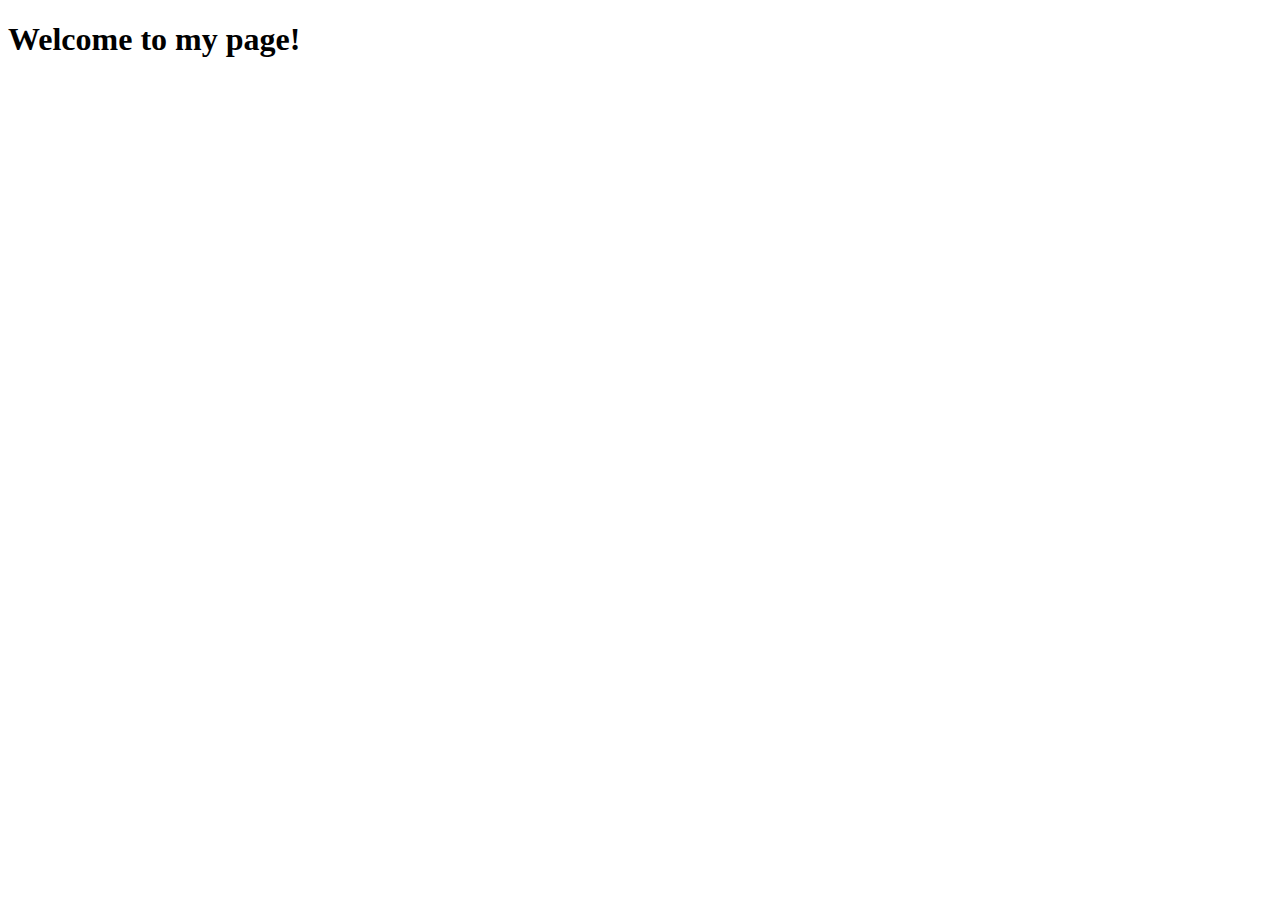
==== index.html @ 9d2520bd "[新增] 入口文件" ====
<!DOCTYPE html>
<html lang="en">
<head>
  <meta charset="UTF-8">
  <meta name="viewport" content="width=device-width, initial-scale=1.0">
  <meta http-equiv="X-UA-Compatible" content="ie=edge">
  <title>DaSheng</title>
</head>
<body>
  <h1>Welcome to my page!</h1>
</body>
</html>
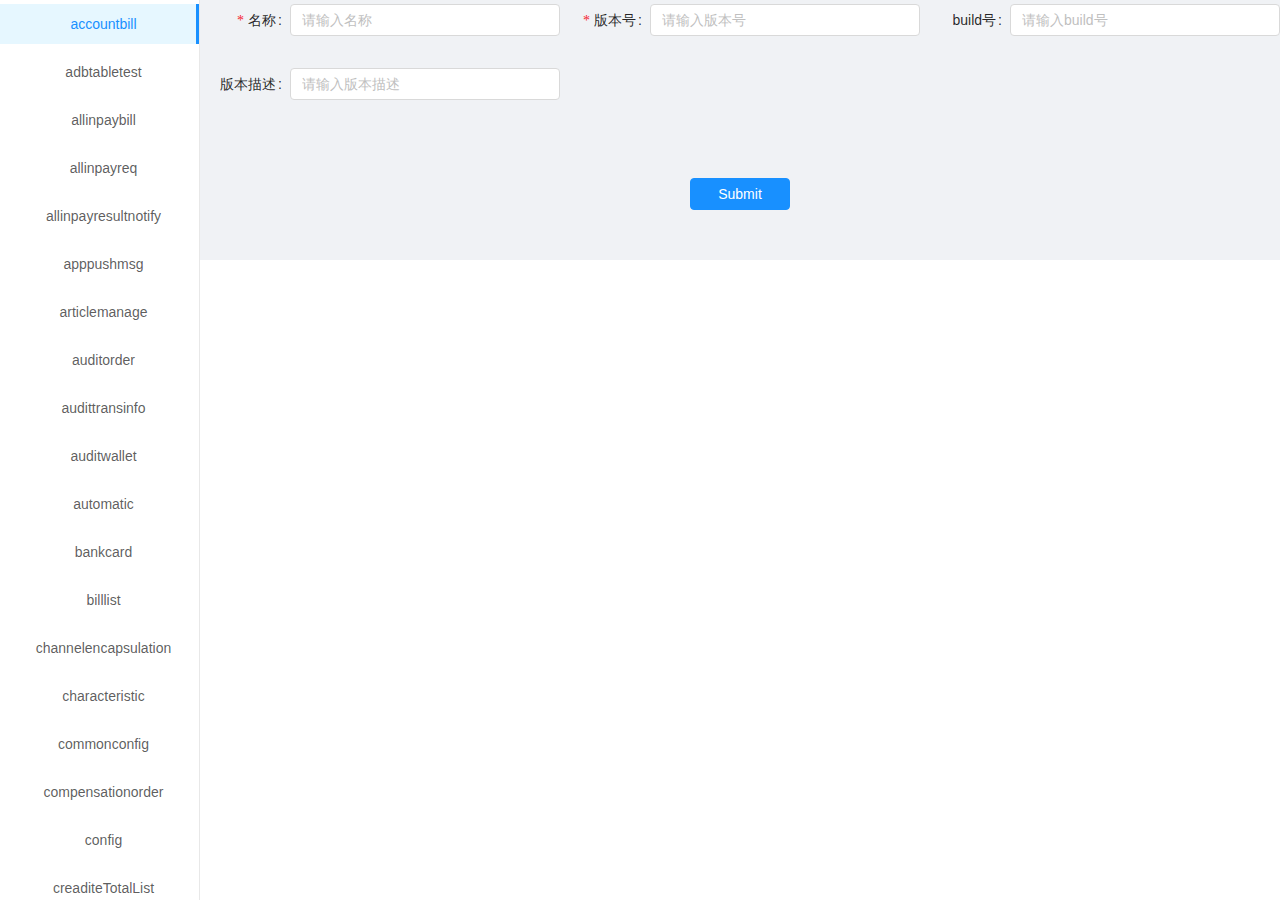
==== commit 8fa2ad5d: "[新增] 初版demo" ====
--- a/index.html
+++ b/index.html
@@ -2,11 +2,11 @@
 <html lang="en">
 <head>
   <meta charset="UTF-8">
-  <meta name="viewport" content="width=device-width, initial-scale=1.0">
-  <meta http-equiv="X-UA-Compatible" content="ie=edge">
-  <title>DaSheng</title>
-</head>
+  <meta name="viewport" content="width=device-width, initial-scale=1">
+  <title>ns_fieldconvert Demo</title>
+  <link rel="stylesheet" href="/index.css" />
+<link href="/index.css" rel="stylesheet"></head>
 <body>
-  <h1>Welcome to my page!</h1>
-</body>
-</html>+  <div id="root"></div>
+<script type="text/javascript" src="/index.js"></script></body>
+</html>
--- a/index.css
+++ b/index.css
@@ -0,0 +1,10284 @@
+
+html, body, #root {
+  height: 100%;
+}
+
+
+.normal___1LGbL {
+  font-family: Georgia, sans-serif;
+  /* margin-top: 3em; */
+  text-align: center;
+}
+
+.title___jOezs {
+  font-size: 2.5rem;
+  font-weight: normal;
+  letter-spacing: -1px;
+}
+
+.welcome___996Bm {
+  height: 328px;
+  background: url(/static/yay.44dd3333.jpg) no-repeat center 0;
+  background-size: 388px 328px;
+}
+
+.list___2nMZI {
+  font-size: 1.2em;
+  margin-top: 1.8em;
+  list-style: none;
+  line-height: 1.5em;
+}
+
+.list___2nMZI code {
+  background: #f7f7f7;
+}
+/* stylelint-disable at-rule-empty-line-before,at-rule-name-space-after,at-rule-no-unknown */
+/* stylelint-disable no-duplicate-selectors */
+/* stylelint-disable declaration-bang-space-before,no-duplicate-selectors */
+/* stylelint-disable declaration-bang-space-before,no-duplicate-selectors */
+/* stylelint-disable at-rule-no-unknown */
+@font-face {
+  font-family: "Helvetica Neue For Number";
+  src: local("Helvetica Neue");
+  unicode-range: U+30-39;
+}
+html,
+body {
+  width: 100%;
+  height: 100%;
+}
+input::-ms-clear,
+input::-ms-reveal {
+  display: none;
+}
+*,
+*::before,
+*::after {
+  -webkit-box-sizing: border-box;
+          box-sizing: border-box;
+}
+html {
+  font-family: sans-serif;
+  line-height: 1.15;
+  -webkit-text-size-adjust: 100%;
+  -ms-text-size-adjust: 100%;
+  -ms-overflow-style: scrollbar;
+  -webkit-tap-highlight-color: rgba(0, 0, 0, 0);
+}
+@at-root {
+  @-ms-viewport {
+    width: device-width;
+  }
+}
+article,
+aside,
+dialog,
+figcaption,
+figure,
+footer,
+header,
+hgroup,
+main,
+nav,
+section {
+  display: block;
+}
+body {
+  margin: 0;
+  font-family: "Helvetica Neue For Number", -apple-system, BlinkMacSystemFont, "Segoe UI", Roboto, "PingFang SC", "Hiragino Sans GB", "Microsoft YaHei", "Helvetica Neue", Helvetica, Arial, sans-serif;
+  font-size: 14px;
+  line-height: 1.5;
+  color: rgba(0, 0, 0, 0.65);
+  background-color: #fff;
+}
+[tabindex="-1"]:focus {
+  outline: none !important;
+}
+hr {
+  -webkit-box-sizing: content-box;
+          box-sizing: content-box;
+  height: 0;
+  overflow: visible;
+}
+h1,
+h2,
+h3,
+h4,
+h5,
+h6 {
+  margin-top: 0;
+  margin-bottom: .5em;
+  color: rgba(0, 0, 0, 0.85);
+  font-weight: 500;
+}
+p {
+  margin-top: 0;
+  margin-bottom: 1em;
+}
+abbr[title],
+abbr[data-original-title] {
+  text-decoration: underline;
+  -webkit-text-decoration: underline dotted;
+          text-decoration: underline dotted;
+  cursor: help;
+  border-bottom: 0;
+}
+address {
+  margin-bottom: 1em;
+  font-style: normal;
+  line-height: inherit;
+}
+input[type="text"],
+textarea {
+  -webkit-appearance: none;
+}
+ol,
+ul,
+dl {
+  margin-top: 0;
+  margin-bottom: 1em;
+}
+ol ol,
+ul ul,
+ol ul,
+ul ol {
+  margin-bottom: 0;
+}
+dt {
+  font-weight: 500;
+}
+dd {
+  margin-bottom: .5em;
+  margin-left: 0;
+}
+blockquote {
+  margin: 0 0 1em;
+}
+dfn {
+  font-style: italic;
+}
+b,
+strong {
+  font-weight: bolder;
+}
+small {
+  font-size: 80%;
+}
+sub,
+sup {
+  position: relative;
+  font-size: 75%;
+  line-height: 0;
+  vertical-align: baseline;
+}
+sub {
+  bottom: -0.25em;
+}
+sup {
+  top: -0.5em;
+}
+a {
+  color: #1890ff;
+  background-color: transparent;
+  text-decoration: none;
+  outline: none;
+  cursor: pointer;
+  -webkit-transition: color .3s;
+  -o-transition: color .3s;
+  transition: color .3s;
+  -webkit-text-decoration-skip: objects;
+}
+a:focus {
+  text-decoration: underline;
+  -webkit-text-decoration-skip: ink;
+          text-decoration-skip: ink;
+}
+a:hover {
+  color: #40a9ff;
+}
+a:active {
+  color: #096dd9;
+}
+a:active,
+a:hover {
+  outline: 0;
+  text-decoration: none;
+}
+a[disabled] {
+  color: rgba(0, 0, 0, 0.25);
+  cursor: not-allowed;
+  pointer-events: none;
+}
+pre,
+code,
+kbd,
+samp {
+  font-family: Consolas, Menlo, Courier, monospace;
+  font-size: 1em;
+}
+pre {
+  margin-top: 0;
+  margin-bottom: 1em;
+  overflow: auto;
+}
+figure {
+  margin: 0 0 1em;
+}
+img {
+  vertical-align: middle;
+  border-style: none;
+}
+svg:not(:root) {
+  overflow: hidden;
+}
+a,
+area,
+button,
+[role="button"],
+input:not([type=range]),
+label,
+select,
+summary,
+textarea {
+  -ms-touch-action: manipulation;
+      touch-action: manipulation;
+}
+table {
+  border-collapse: collapse;
+}
+caption {
+  padding-top: .75em;
+  padding-bottom: .3em;
+  color: rgba(0, 0, 0, 0.45);
+  text-align: left;
+  caption-side: bottom;
+}
+th {
+  text-align: inherit;
+}
+input,
+button,
+select,
+optgroup,
+textarea {
+  margin: 0;
+  font-family: inherit;
+  font-size: inherit;
+  line-height: inherit;
+  color: inherit;
+}
+button,
+input {
+  overflow: visible;
+}
+button,
+select {
+  text-transform: none;
+}
+button,
+html [type="button"],
+[type="reset"],
+[type="submit"] {
+  -webkit-appearance: button;
+}
+button::-moz-focus-inner,
+[type="button"]::-moz-focus-inner,
+[type="reset"]::-moz-focus-inner,
+[type="submit"]::-moz-focus-inner {
+  padding: 0;
+  border-style: none;
+}
+input[type="radio"],
+input[type="checkbox"] {
+  -webkit-box-sizing: border-box;
+          box-sizing: border-box;
+  padding: 0;
+}
+input[type="date"],
+input[type="time"],
+input[type="datetime-local"],
+input[type="month"] {
+  -webkit-appearance: listbox;
+}
+textarea {
+  overflow: auto;
+  resize: vertical;
+}
+fieldset {
+  min-width: 0;
+  padding: 0;
+  margin: 0;
+  border: 0;
+}
+legend {
+  display: block;
+  width: 100%;
+  max-width: 100%;
+  padding: 0;
+  margin-bottom: .5em;
+  font-size: 1.5em;
+  line-height: inherit;
+  color: inherit;
+  white-space: normal;
+}
+progress {
+  vertical-align: baseline;
+}
+[type="number"]::-webkit-inner-spin-button,
+[type="number"]::-webkit-outer-spin-button {
+  height: auto;
+}
+[type="search"] {
+  outline-offset: -2px;
+  -webkit-appearance: none;
+}
+[type="search"]::-webkit-search-cancel-button,
+[type="search"]::-webkit-search-decoration {
+  -webkit-appearance: none;
+}
+::-webkit-file-upload-button {
+  font: inherit;
+  -webkit-appearance: button;
+}
+output {
+  display: inline-block;
+}
+summary {
+  display: list-item;
+}
+template {
+  display: none;
+}
+[hidden] {
+  display: none !important;
+}
+mark {
+  padding: .2em;
+  background-color: #feffe6;
+}
+::-moz-selection {
+  background: #1890ff;
+  color: #fff;
+}
+::selection {
+  background: #1890ff;
+  color: #fff;
+}
+.clearfix {
+  zoom: 1;
+}
+.clearfix:before,
+.clearfix:after {
+  content: " ";
+  display: table;
+}
+.clearfix:after {
+  clear: both;
+  visibility: hidden;
+  font-size: 0;
+  height: 0;
+}
+@font-face {
+  font-family: 'anticon';
+  src: url('https://at.alicdn.com/t/font_148784_r2qo40wrmaolayvi.eot');
+  /* IE9*/
+  src: url('https://at.alicdn.com/t/font_148784_r2qo40wrmaolayvi.woff') format('woff'), /* chrome、firefox、opera、Safari, Android, iOS 4.2+*/ url('https://at.alicdn.com/t/font_148784_r2qo40wrmaolayvi.ttf') format('truetype'), /* iOS 4.1- */ url('https://at.alicdn.com/t/font_148784_r2qo40wrmaolayvi.svg#iconfont') format('svg');
+}
+.anticon {
+  display: inline-block;
+  font-style: normal;
+  vertical-align: baseline;
+  text-align: center;
+  text-transform: none;
+  line-height: 1;
+  text-rendering: optimizeLegibility;
+  -webkit-font-smoothing: antialiased;
+  -moz-osx-font-smoothing: grayscale;
+}
+.anticon:before {
+  display: block;
+  font-family: "anticon" !important;
+}
+.anticon-step-forward:before {
+  content: "\E600";
+}
+.anticon-step-backward:before {
+  content: "\E601";
+}
+.anticon-forward:before {
+  content: "\E602";
+}
+.anticon-backward:before {
+  content: "\E603";
+}
+.anticon-caret-right:before {
+  content: "\E604";
+}
+.anticon-caret-left:before {
+  content: "\E605";
+}
+.anticon-caret-down:before {
+  content: "\E606";
+}
+.anticon-caret-up:before {
+  content: "\E607";
+}
+.anticon-right-circle:before {
+  content: "\E608";
+}
+.anticon-circle-right:before {
+  content: "\E608";
+}
+.anticon-caret-circle-right:before {
+  content: "\E608";
+}
+.anticon-left-circle:before {
+  content: "\E609";
+}
+.anticon-circle-left:before {
+  content: "\E609";
+}
+.anticon-caret-circle-left:before {
+  content: "\E609";
+}
+.anticon-up-circle:before {
+  content: "\E60A";
+}
+.anticon-circle-up:before {
+  content: "\E60A";
+}
+.anticon-caret-circle-up:before {
+  content: "\E60A";
+}
+.anticon-down-circle:before {
+  content: "\E60B";
+}
+.anticon-circle-down:before {
+  content: "\E60B";
+}
+.anticon-caret-circle-down:before {
+  content: "\E60B";
+}
+.anticon-right-circle-o:before {
+  content: "\E60C";
+}
+.anticon-circle-o-right:before {
+  content: "\E60C";
+}
+.anticon-caret-circle-o-right:before {
+  content: "\E60C";
+}
+.anticon-left-circle-o:before {
+  content: "\E60D";
+}
+.anticon-circle-o-left:before {
+  content: "\E60D";
+}
+.anticon-caret-circle-o-left:before {
+  content: "\E60D";
+}
+.anticon-up-circle-o:before {
+  content: "\E60E";
+}
+.anticon-circle-o-up:before {
+  content: "\E60E";
+}
+.anticon-caret-circle-o-up:before {
+  content: "\E60E";
+}
+.anticon-down-circle-o:before {
+  content: "\E60F";
+}
+.anticon-circle-o-down:before {
+  content: "\E60F";
+}
+.anticon-caret-circle-o-down:before {
+  content: "\E60F";
+}
+.anticon-verticle-left:before {
+  content: "\E610";
+}
+.anticon-verticle-right:before {
+  content: "\E611";
+}
+.anticon-rollback:before {
+  content: "\E612";
+}
+.anticon-retweet:before {
+  content: "\E613";
+}
+.anticon-shrink:before {
+  content: "\E614";
+}
+.anticon-arrows-alt:before {
+  content: "\E615";
+}
+.anticon-arrow-salt:before {
+  content: "\E615";
+}
+.anticon-reload:before {
+  content: "\E616";
+}
+.anticon-double-right:before {
+  content: "\E617";
+}
+.anticon-double-left:before {
+  content: "\E618";
+}
+.anticon-arrow-down:before {
+  content: "\E619";
+}
+.anticon-arrow-up:before {
+  content: "\E61A";
+}
+.anticon-arrow-right:before {
+  content: "\E61B";
+}
+.anticon-arrow-left:before {
+  content: "\E61C";
+}
+.anticon-down:before {
+  content: "\E61D";
+}
+.anticon-up:before {
+  content: "\E61E";
+}
+.anticon-right:before {
+  content: "\E61F";
+}
+.anticon-left:before {
+  content: "\E620";
+}
+.anticon-minus-square-o:before {
+  content: "\E621";
+}
+.anticon-minus-circle:before {
+  content: "\E622";
+}
+.anticon-minus-circle-o:before {
+  content: "\E623";
+}
+.anticon-minus:before {
+  content: "\E624";
+}
+.anticon-plus-circle-o:before {
+  content: "\E625";
+}
+.anticon-plus-circle:before {
+  content: "\E626";
+}
+.anticon-plus:before {
+  content: "\E627";
+}
+.anticon-info-circle:before {
+  content: "\E628";
+}
+.anticon-info-circle-o:before {
+  content: "\E629";
+}
+.anticon-info:before {
+  content: "\E62A";
+}
+.anticon-exclamation:before {
+  content: "\E62B";
+}
+.anticon-exclamation-circle:before {
+  content: "\E62C";
+}
+.anticon-exclamation-circle-o:before {
+  content: "\E62D";
+}
+.anticon-close-circle:before {
+  content: "\E62E";
+}
+.anticon-cross-circle:before {
+  content: "\E62E";
+}
+.anticon-close-circle-o:before {
+  content: "\E62F";
+}
+.anticon-cross-circle-o:before {
+  content: "\E62F";
+}
+.anticon-check-circle:before {
+  content: "\E630";
+}
+.anticon-check-circle-o:before {
+  content: "\E631";
+}
+.anticon-check:before {
+  content: "\E632";
+}
+.anticon-close:before {
+  content: "\E633";
+}
+.anticon-cross:before {
+  content: "\E633";
+}
+.anticon-customer-service:before {
+  content: "\E634";
+}
+.anticon-customerservice:before {
+  content: "\E634";
+}
+.anticon-credit-card:before {
+  content: "\E635";
+}
+.anticon-code-o:before {
+  content: "\E636";
+}
+.anticon-book:before {
+  content: "\E637";
+}
+.anticon-bars:before {
+  content: "\E639";
+}
+.anticon-question:before {
+  content: "\E63A";
+}
+.anticon-question-circle:before {
+  content: "\E63B";
+}
+.anticon-question-circle-o:before {
+  content: "\E63C";
+}
+.anticon-pause:before {
+  content: "\E63D";
+}
+.anticon-pause-circle:before {
+  content: "\E63E";
+}
+.anticon-pause-circle-o:before {
+  content: "\E63F";
+}
+.anticon-clock-circle:before {
+  content: "\E640";
+}
+.anticon-clock-circle-o:before {
+  content: "\E641";
+}
+.anticon-swap:before {
+  content: "\E642";
+}
+.anticon-swap-left:before {
+  content: "\E643";
+}
+.anticon-swap-right:before {
+  content: "\E644";
+}
+.anticon-plus-square-o:before {
+  content: "\E645";
+}
+.anticon-frown:before {
+  content: "\E646";
+}
+.anticon-frown-circle:before {
+  content: "\E646";
+}
+.anticon-ellipsis:before {
+  content: "\E647";
+}
+.anticon-copy:before {
+  content: "\E648";
+}
+.anticon-menu-fold:before {
+  content: "\E9AC";
+}
+.anticon-mail:before {
+  content: "\E659";
+}
+.anticon-logout:before {
+  content: "\E65A";
+}
+.anticon-link:before {
+  content: "\E65B";
+}
+.anticon-area-chart:before {
+  content: "\E65C";
+}
+.anticon-line-chart:before {
+  content: "\E65D";
+}
+.anticon-home:before {
+  content: "\E65E";
+}
+.anticon-laptop:before {
+  content: "\E65F";
+}
+.anticon-star:before {
+  content: "\E660";
+}
+.anticon-star-o:before {
+  content: "\E661";
+}
+.anticon-folder:before {
+  content: "\E662";
+}
+.anticon-filter:before {
+  content: "\E663";
+}
+.anticon-file:before {
+  content: "\E664";
+}
+.anticon-exception:before {
+  content: "\E665";
+}
+.anticon-meh:before {
+  content: "\E666";
+}
+.anticon-meh-circle:before {
+  content: "\E666";
+}
+.anticon-meh-o:before {
+  content: "\E667";
+}
+.anticon-shopping-cart:before {
+  content: "\E668";
+}
+.anticon-save:before {
+  content: "\E669";
+}
+.anticon-user:before {
+  content: "\E66A";
+}
+.anticon-video-camera:before {
+  content: "\E66B";
+}
+.anticon-to-top:before {
+  content: "\E66C";
+}
+.anticon-team:before {
+  content: "\E66D";
+}
+.anticon-tablet:before {
+  content: "\E66E";
+}
+.anticon-solution:before {
+  content: "\E66F";
+}
+.anticon-search:before {
+  content: "\E670";
+}
+.anticon-share-alt:before {
+  content: "\E671";
+}
+.anticon-setting:before {
+  content: "\E672";
+}
+.anticon-poweroff:before {
+  content: "\E6D5";
+}
+.anticon-picture:before {
+  content: "\E674";
+}
+.anticon-phone:before {
+  content: "\E675";
+}
+.anticon-paper-clip:before {
+  content: "\E676";
+}
+.anticon-notification:before {
+  content: "\E677";
+}
+.anticon-mobile:before {
+  content: "\E678";
+}
+.anticon-menu-unfold:before {
+  content: "\E9AD";
+}
+.anticon-inbox:before {
+  content: "\E67A";
+}
+.anticon-lock:before {
+  content: "\E67B";
+}
+.anticon-qrcode:before {
+  content: "\E67C";
+}
+.anticon-play-circle:before {
+  content: "\E6D0";
+}
+.anticon-play-circle-o:before {
+  content: "\E6D1";
+}
+.anticon-tag:before {
+  content: "\E6D2";
+}
+.anticon-tag-o:before {
+  content: "\E6D3";
+}
+.anticon-tags:before {
+  content: "\E67D";
+}
+.anticon-tags-o:before {
+  content: "\E67E";
+}
+.anticon-cloud-o:before {
+  content: "\E67F";
+}
+.anticon-cloud:before {
+  content: "\E680";
+}
+.anticon-cloud-upload:before {
+  content: "\E681";
+}
+.anticon-cloud-download:before {
+  content: "\E682";
+}
+.anticon-cloud-download-o:before {
+  content: "\E683";
+}
+.anticon-cloud-upload-o:before {
+  content: "\E684";
+}
+.anticon-environment:before {
+  content: "\E685";
+}
+.anticon-environment-o:before {
+  content: "\E686";
+}
+.anticon-eye:before {
+  content: "\E687";
+}
+.anticon-eye-o:before {
+  content: "\E688";
+}
+.anticon-camera:before {
+  content: "\E689";
+}
+.anticon-camera-o:before {
+  content: "\E68A";
+}
+.anticon-windows:before {
+  content: "\E68B";
+}
+.anticon-apple:before {
+  content: "\E68C";
+}
+.anticon-apple-o:before {
+  content: "\E6D4";
+}
+.anticon-android:before {
+  content: "\E938";
+}
+.anticon-android-o:before {
+  content: "\E68D";
+}
+.anticon-aliwangwang:before {
+  content: "\E68E";
+}
+.anticon-aliwangwang-o:before {
+  content: "\E68F";
+}
+.anticon-export:before {
+  content: "\E691";
+}
+.anticon-edit:before {
+  content: "\E692";
+}
+.anticon-circle-down-o:before {
+  content: "\E693";
+}
+.anticon-circle-down-:before {
+  content: "\E694";
+}
+.anticon-appstore-o:before {
+  content: "\E695";
+}
+.anticon-appstore:before {
+  content: "\E696";
+}
+.anticon-scan:before {
+  content: "\E697";
+}
+.anticon-file-text:before {
+  content: "\E698";
+}
+.anticon-folder-open:before {
+  content: "\E699";
+}
+.anticon-hdd:before {
+  content: "\E69A";
+}
+.anticon-ie:before {
+  content: "\E69B";
+}
+.anticon-file-jpg:before {
+  content: "\E69C";
+}
+.anticon-like:before {
+  content: "\E64C";
+}
+.anticon-like-o:before {
+  content: "\E69D";
+}
+.anticon-dislike:before {
+  content: "\E64B";
+}
+.anticon-dislike-o:before {
+  content: "\E69E";
+}
+.anticon-delete:before {
+  content: "\E69F";
+}
+.anticon-enter:before {
+  content: "\E6A0";
+}
+.anticon-pushpin-o:before {
+  content: "\E6A1";
+}
+.anticon-pushpin:before {
+  content: "\E6A2";
+}
+.anticon-heart:before {
+  content: "\E6A3";
+}
+.anticon-heart-o:before {
+  content: "\E6A4";
+}
+.anticon-pay-circle:before {
+  content: "\E6A5";
+}
+.anticon-pay-circle-o:before {
+  content: "\E6A6";
+}
+.anticon-smile:before {
+  content: "\E6A7";
+}
+.anticon-smile-circle:before {
+  content: "\E6A7";
+}
+.anticon-smile-o:before {
+  content: "\E6A8";
+}
+.anticon-frown-o:before {
+  content: "\E6A9";
+}
+.anticon-calculator:before {
+  content: "\E6AA";
+}
+.anticon-message:before {
+  content: "\E6AB";
+}
+.anticon-chrome:before {
+  content: "\E6AC";
+}
+.anticon-github:before {
+  content: "\E6AD";
+}
+.anticon-file-unknown:before {
+  content: "\E6AF";
+}
+.anticon-file-excel:before {
+  content: "\E6B0";
+}
+.anticon-file-ppt:before {
+  content: "\E6B1";
+}
+.anticon-file-word:before {
+  content: "\E6B2";
+}
+.anticon-file-pdf:before {
+  content: "\E6B3";
+}
+.anticon-desktop:before {
+  content: "\E6B4";
+}
+.anticon-upload:before {
+  content: "\E6B6";
+}
+.anticon-download:before {
+  content: "\E6B7";
+}
+.anticon-pie-chart:before {
+  content: "\E6B8";
+}
+.anticon-unlock:before {
+  content: "\E6BA";
+}
+.anticon-calendar:before {
+  content: "\E6BB";
+}
+.anticon-windows-o:before {
+  content: "\E6BC";
+}
+.anticon-dot-chart:before {
+  content: "\E6BD";
+}
+.anticon-bar-chart:before {
+  content: "\E6BE";
+}
+.anticon-code:before {
+  content: "\E6BF";
+}
+.anticon-api:before {
+  content: "\E951";
+}
+.anticon-plus-square:before {
+  content: "\E6C0";
+}
+.anticon-minus-square:before {
+  content: "\E6C1";
+}
+.anticon-close-square:before {
+  content: "\E6C2";
+}
+.anticon-close-square-o:before {
+  content: "\E6C3";
+}
+.anticon-check-square:before {
+  content: "\E6C4";
+}
+.anticon-check-square-o:before {
+  content: "\E6C5";
+}
+.anticon-fast-backward:before {
+  content: "\E6C6";
+}
+.anticon-fast-forward:before {
+  content: "\E6C7";
+}
+.anticon-up-square:before {
+  content: "\E6C8";
+}
+.anticon-down-square:before {
+  content: "\E6C9";
+}
+.anticon-left-square:before {
+  content: "\E6CA";
+}
+.anticon-right-square:before {
+  content: "\E6CB";
+}
+.anticon-right-square-o:before {
+  content: "\E6CC";
+}
+.anticon-left-square-o:before {
+  content: "\E6CD";
+}
+.anticon-down-square-o:before {
+  content: "\E6CE";
+}
+.anticon-up-square-o:before {
+  content: "\E6CF";
+}
+.anticon-loading:before {
+  content: "\E64D";
+}
+.anticon-loading-3-quarters:before {
+  content: "\E6AE";
+}
+.anticon-bulb:before {
+  content: "\E649";
+}
+.anticon-select:before {
+  content: "\E64A";
+}
+.anticon-addfile:before,
+.anticon-file-add:before {
+  content: "\E910";
+}
+.anticon-addfolder:before,
+.anticon-folder-add:before {
+  content: "\E914";
+}
+.anticon-switcher:before {
+  content: "\E913";
+}
+.anticon-rocket:before {
+  content: "\E90F";
+}
+.anticon-dingding:before {
+  content: "\E923";
+}
+.anticon-dingding-o:before {
+  content: "\E925";
+}
+.anticon-bell:before {
+  content: "\E64E";
+}
+.anticon-disconnect:before {
+  content: "\E64F";
+}
+.anticon-database:before {
+  content: "\E650";
+}
+.anticon-compass:before {
+  content: "\E6DB";
+}
+.anticon-barcode:before {
+  content: "\E652";
+}
+.anticon-hourglass:before {
+  content: "\E653";
+}
+.anticon-key:before {
+  content: "\E654";
+}
+.anticon-flag:before {
+  content: "\E655";
+}
+.anticon-layout:before {
+  content: "\E656";
+}
+.anticon-login:before {
+  content: "\E657";
+}
+.anticon-printer:before {
+  content: "\E673";
+}
+.anticon-sound:before {
+  content: "\E6E9";
+}
+.anticon-usb:before {
+  content: "\E6D7";
+}
+.anticon-skin:before {
+  content: "\E6D8";
+}
+.anticon-tool:before {
+  content: "\E6D9";
+}
+.anticon-sync:before {
+  content: "\E6DA";
+}
+.anticon-wifi:before {
+  content: "\E6D6";
+}
+.anticon-car:before {
+  content: "\E6DC";
+}
+.anticon-copyright:before {
+  content: "\E6DE";
+}
+.anticon-schedule:before {
+  content: "\E6DF";
+}
+.anticon-user-add:before {
+  content: "\E6ED";
+}
+.anticon-user-delete:before {
+  content: "\E6E0";
+}
+.anticon-usergroup-add:before {
+  content: "\E6DD";
+}
+.anticon-usergroup-delete:before {
+  content: "\E6E1";
+}
+.anticon-man:before {
+  content: "\E6E2";
+}
+.anticon-woman:before {
+  content: "\E6EC";
+}
+.anticon-shop:before {
+  content: "\E6E3";
+}
+.anticon-gift:before {
+  content: "\E6E4";
+}
+.anticon-idcard:before {
+  content: "\E6E5";
+}
+.anticon-medicine-box:before {
+  content: "\E6E6";
+}
+.anticon-red-envelope:before {
+  content: "\E6E7";
+}
+.anticon-coffee:before {
+  content: "\E6E8";
+}
+.anticon-trademark:before {
+  content: "\E651";
+}
+.anticon-safety:before {
+  content: "\E6EA";
+}
+.anticon-wallet:before {
+  content: "\E6EB";
+}
+.anticon-bank:before {
+  content: "\E6EE";
+}
+.anticon-trophy:before {
+  content: "\E6EF";
+}
+.anticon-contacts:before {
+  content: "\E6F0";
+}
+.anticon-global:before {
+  content: "\E6F1";
+}
+.anticon-shake:before {
+  content: "\E94F";
+}
+.anticon-fork:before {
+  content: "\E6F2";
+}
+.anticon-dashboard:before {
+  content: "\E99A";
+}
+.anticon-profile:before {
+  content: "\E999";
+}
+.anticon-table:before {
+  content: "\E998";
+}
+.anticon-warning:before {
+  content: "\E997";
+}
+.anticon-form:before {
+  content: "\E996";
+}
+.anticon-spin:before {
+  display: inline-block;
+  -webkit-animation: loadingCircle 1s infinite linear;
+          animation: loadingCircle 1s infinite linear;
+}
+.anticon-weibo-square:before {
+  content: "\E6F5";
+}
+.anticon-weibo-circle:before {
+  content: "\E6F4";
+}
+.anticon-taobao-circle:before {
+  content: "\E6F3";
+}
+.anticon-html5:before {
+  content: "\E9C7";
+}
+.anticon-weibo:before {
+  content: "\E9C6";
+}
+.anticon-twitter:before {
+  content: "\E9C5";
+}
+.anticon-wechat:before {
+  content: "\E9C4";
+}
+.anticon-youtube:before {
+  content: "\E9C3";
+}
+.anticon-alipay-circle:before {
+  content: "\E9C2";
+}
+.anticon-taobao:before {
+  content: "\E9C1";
+}
+.anticon-skype:before {
+  content: "\E9C0";
+}
+.anticon-qq:before {
+  content: "\E9BF";
+}
+.anticon-medium-workmark:before {
+  content: "\E9BE";
+}
+.anticon-gitlab:before {
+  content: "\E9BD";
+}
+.anticon-medium:before {
+  content: "\E9BC";
+}
+.anticon-linkedin:before {
+  content: "\E9BB";
+}
+.anticon-google-plus:before {
+  content: "\E9BA";
+}
+.anticon-dropbox:before {
+  content: "\E9B9";
+}
+.anticon-facebook:before {
+  content: "\E9B8";
+}
+.anticon-codepen:before {
+  content: "\E9B7";
+}
+.anticon-amazon:before {
+  content: "\E9B6";
+}
+.anticon-google:before {
+  content: "\E9B5";
+}
+.anticon-codepen-circle:before {
+  content: "\E9B4";
+}
+.anticon-alipay:before {
+  content: "\E9B3";
+}
+.anticon-ant-design:before {
+  content: "\E9B2";
+}
+.fade-enter,
+.fade-appear {
+  -webkit-animation-duration: 0.2s;
+          animation-duration: 0.2s;
+  -webkit-animation-fill-mode: both;
+          animation-fill-mode: both;
+  -webkit-animation-play-state: paused;
+          animation-play-state: paused;
+}
+.fade-leave {
+  -webkit-animation-duration: 0.2s;
+          animation-duration: 0.2s;
+  -webkit-animation-fill-mode: both;
+          animation-fill-mode: both;
+  -webkit-animation-play-state: paused;
+          animation-play-state: paused;
+}
+.fade-enter.fade-enter-active,
+.fade-appear.fade-appear-active {
+  -webkit-animation-name: antFadeIn;
+          animation-name: antFadeIn;
+  -webkit-animation-play-state: running;
+          animation-play-state: running;
+}
+.fade-leave.fade-leave-active {
+  -webkit-animation-name: antFadeOut;
+          animation-name: antFadeOut;
+  -webkit-animation-play-state: running;
+          animation-play-state: running;
+  pointer-events: none;
+}
+.fade-enter,
+.fade-appear {
+  opacity: 0;
+  -webkit-animation-timing-function: linear;
+          animation-timing-function: linear;
+}
+.fade-leave {
+  -webkit-animation-timing-function: linear;
+          animation-timing-function: linear;
+}
+@-webkit-keyframes antFadeIn {
+  0% {
+    opacity: 0;
+  }
+  100% {
+    opacity: 1;
+  }
+}
+@keyframes antFadeIn {
+  0% {
+    opacity: 0;
+  }
+  100% {
+    opacity: 1;
+  }
+}
+@-webkit-keyframes antFadeOut {
+  0% {
+    opacity: 1;
+  }
+  100% {
+    opacity: 0;
+  }
+}
+@keyframes antFadeOut {
+  0% {
+    opacity: 1;
+  }
+  100% {
+    opacity: 0;
+  }
+}
+.move-up-enter,
+.move-up-appear {
+  -webkit-animation-duration: 0.2s;
+          animation-duration: 0.2s;
+  -webkit-animation-fill-mode: both;
+          animation-fill-mode: both;
+  -webkit-animation-play-state: paused;
+          animation-play-state: paused;
+}
+.move-up-leave {
+  -webkit-animation-duration: 0.2s;
+          animation-duration: 0.2s;
+  -webkit-animation-fill-mode: both;
+          animation-fill-mode: both;
+  -webkit-animation-play-state: paused;
+          animation-play-state: paused;
+}
+.move-up-enter.move-up-enter-active,
+.move-up-appear.move-up-appear-active {
+  -webkit-animation-name: antMoveUpIn;
+          animation-name: antMoveUpIn;
+  -webkit-animation-play-state: running;
+          animation-play-state: running;
+}
+.move-up-leave.move-up-leave-active {
+  -webkit-animation-name: antMoveUpOut;
+          animation-name: antMoveUpOut;
+  -webkit-animation-play-state: running;
+          animation-play-state: running;
+  pointer-events: none;
+}
+.move-up-enter,
+.move-up-appear {
+  opacity: 0;
+  -webkit-animation-timing-function: cubic-bezier(0.08, 0.82, 0.17, 1);
+          animation-timing-function: cubic-bezier(0.08, 0.82, 0.17, 1);
+}
+.move-up-leave {
+  -webkit-animation-timing-function: cubic-bezier(0.6, 0.04, 0.98, 0.34);
+          animation-timing-function: cubic-bezier(0.6, 0.04, 0.98, 0.34);
+}
+.move-down-enter,
+.move-down-appear {
+  -webkit-animation-duration: 0.2s;
+          animation-duration: 0.2s;
+  -webkit-animation-fill-mode: both;
+          animation-fill-mode: both;
+  -webkit-animation-play-state: paused;
+          animation-play-state: paused;
+}
+.move-down-leave {
+  -webkit-animation-duration: 0.2s;
+          animation-duration: 0.2s;
+  -webkit-animation-fill-mode: both;
+          animation-fill-mode: both;
+  -webkit-animation-play-state: paused;
+          animation-play-state: paused;
+}
+.move-down-enter.move-down-enter-active,
+.move-down-appear.move-down-appear-active {
+  -webkit-animation-name: antMoveDownIn;
+          animation-name: antMoveDownIn;
+  -webkit-animation-play-state: running;
+          animation-play-state: running;
+}
+.move-down-leave.move-down-leave-active {
+  -webkit-animation-name: antMoveDownOut;
+          animation-name: antMoveDownOut;
+  -webkit-animation-play-state: running;
+          animation-play-state: running;
+  pointer-events: none;
+}
+.move-down-enter,
+.move-down-appear {
+  opacity: 0;
+  -webkit-animation-timing-function: cubic-bezier(0.08, 0.82, 0.17, 1);
+          animation-timing-function: cubic-bezier(0.08, 0.82, 0.17, 1);
+}
+.move-down-leave {
+  -webkit-animation-timing-function: cubic-bezier(0.6, 0.04, 0.98, 0.34);
+          animation-timing-function: cubic-bezier(0.6, 0.04, 0.98, 0.34);
+}
+.move-left-enter,
+.move-left-appear {
+  -webkit-animation-duration: 0.2s;
+          animation-duration: 0.2s;
+  -webkit-animation-fill-mode: both;
+          animation-fill-mode: both;
+  -webkit-animation-play-state: paused;
+          animation-play-state: paused;
+}
+.move-left-leave {
+  -webkit-animation-duration: 0.2s;
+          animation-duration: 0.2s;
+  -webkit-animation-fill-mode: both;
+          animation-fill-mode: both;
+  -webkit-animation-play-state: paused;
+          animation-play-state: paused;
+}
+.move-left-enter.move-left-enter-active,
+.move-left-appear.move-left-appear-active {
+  -webkit-animation-name: antMoveLeftIn;
+          animation-name: antMoveLeftIn;
+  -webkit-animation-play-state: running;
+          animation-play-state: running;
+}
+.move-left-leave.move-left-leave-active {
+  -webkit-animation-name: antMoveLeftOut;
+          animation-name: antMoveLeftOut;
+  -webkit-animation-play-state: running;
+          animation-play-state: running;
+  pointer-events: none;
+}
+.move-left-enter,
+.move-left-appear {
+  opacity: 0;
+  -webkit-animation-timing-function: cubic-bezier(0.08, 0.82, 0.17, 1);
+          animation-timing-function: cubic-bezier(0.08, 0.82, 0.17, 1);
+}
+.move-left-leave {
+  -webkit-animation-timing-function: cubic-bezier(0.6, 0.04, 0.98, 0.34);
+          animation-timing-function: cubic-bezier(0.6, 0.04, 0.98, 0.34);
+}
+.move-right-enter,
+.move-right-appear {
+  -webkit-animation-duration: 0.2s;
+          animation-duration: 0.2s;
+  -webkit-animation-fill-mode: both;
+          animation-fill-mode: both;
+  -webkit-animation-play-state: paused;
+          animation-play-state: paused;
+}
+.move-right-leave {
+  -webkit-animation-duration: 0.2s;
+          animation-duration: 0.2s;
+  -webkit-animation-fill-mode: both;
+          animation-fill-mode: both;
+  -webkit-animation-play-state: paused;
+          animation-play-state: paused;
+}
+.move-right-enter.move-right-enter-active,
+.move-right-appear.move-right-appear-active {
+  -webkit-animation-name: antMoveRightIn;
+          animation-name: antMoveRightIn;
+  -webkit-animation-play-state: running;
+          animation-play-state: running;
+}
+.move-right-leave.move-right-leave-active {
+  -webkit-animation-name: antMoveRightOut;
+          animation-name: antMoveRightOut;
+  -webkit-animation-play-state: running;
+          animation-play-state: running;
+  pointer-events: none;
+}
+.move-right-enter,
+.move-right-appear {
+  opacity: 0;
+  -webkit-animation-timing-function: cubic-bezier(0.08, 0.82, 0.17, 1);
+          animation-timing-function: cubic-bezier(0.08, 0.82, 0.17, 1);
+}
+.move-right-leave {
+  -webkit-animation-timing-function: cubic-bezier(0.6, 0.04, 0.98, 0.34);
+          animation-timing-function: cubic-bezier(0.6, 0.04, 0.98, 0.34);
+}
+@-webkit-keyframes antMoveDownIn {
+  0% {
+    -webkit-transform-origin: 0 0;
+            transform-origin: 0 0;
+    -webkit-transform: translateY(100%);
+            transform: translateY(100%);
+    opacity: 0;
+  }
+  100% {
+    -webkit-transform-origin: 0 0;
+            transform-origin: 0 0;
+    -webkit-transform: translateY(0%);
+            transform: translateY(0%);
+    opacity: 1;
+  }
+}
+@keyframes antMoveDownIn {
+  0% {
+    -webkit-transform-origin: 0 0;
+            transform-origin: 0 0;
+    -webkit-transform: translateY(100%);
+            transform: translateY(100%);
+    opacity: 0;
+  }
+  100% {
+    -webkit-transform-origin: 0 0;
+            transform-origin: 0 0;
+    -webkit-transform: translateY(0%);
+            transform: translateY(0%);
+    opacity: 1;
+  }
+}
+@-webkit-keyframes antMoveDownOut {
+  0% {
+    -webkit-transform-origin: 0 0;
+            transform-origin: 0 0;
+    -webkit-transform: translateY(0%);
+            transform: translateY(0%);
+    opacity: 1;
+  }
+  100% {
+    -webkit-transform-origin: 0 0;
+            transform-origin: 0 0;
+    -webkit-transform: translateY(100%);
+            transform: translateY(100%);
+    opacity: 0;
+  }
+}
+@keyframes antMoveDownOut {
+  0% {
+    -webkit-transform-origin: 0 0;
+            transform-origin: 0 0;
+    -webkit-transform: translateY(0%);
+            transform: translateY(0%);
+    opacity: 1;
+  }
+  100% {
+    -webkit-transform-origin: 0 0;
+            transform-origin: 0 0;
+    -webkit-transform: translateY(100%);
+            transform: translateY(100%);
+    opacity: 0;
+  }
+}
+@-webkit-keyframes antMoveLeftIn {
+  0% {
+    -webkit-transform-origin: 0 0;
+            transform-origin: 0 0;
+    -webkit-transform: translateX(-100%);
+            transform: translateX(-100%);
+    opacity: 0;
+  }
+  100% {
+    -webkit-transform-origin: 0 0;
+            transform-origin: 0 0;
+    -webkit-transform: translateX(0%);
+            transform: translateX(0%);
+    opacity: 1;
+  }
+}
+@keyframes antMoveLeftIn {
+  0% {
+    -webkit-transform-origin: 0 0;
+            transform-origin: 0 0;
+    -webkit-transform: translateX(-100%);
+            transform: translateX(-100%);
+    opacity: 0;
+  }
+  100% {
+    -webkit-transform-origin: 0 0;
+            transform-origin: 0 0;
+    -webkit-transform: translateX(0%);
+            transform: translateX(0%);
+    opacity: 1;
+  }
+}
+@-webkit-keyframes antMoveLeftOut {
+  0% {
+    -webkit-transform-origin: 0 0;
+            transform-origin: 0 0;
+    -webkit-transform: translateX(0%);
+            transform: translateX(0%);
+    opacity: 1;
+  }
+  100% {
+    -webkit-transform-origin: 0 0;
+            transform-origin: 0 0;
+    -webkit-transform: translateX(-100%);
+            transform: translateX(-100%);
+    opacity: 0;
+  }
+}
+@keyframes antMoveLeftOut {
+  0% {
+    -webkit-transform-origin: 0 0;
+            transform-origin: 0 0;
+    -webkit-transform: translateX(0%);
+            transform: translateX(0%);
+    opacity: 1;
+  }
+  100% {
+    -webkit-transform-origin: 0 0;
+            transform-origin: 0 0;
+    -webkit-transform: translateX(-100%);
+            transform: translateX(-100%);
+    opacity: 0;
+  }
+}
+@-webkit-keyframes antMoveRightIn {
+  0% {
+    opacity: 0;
+    -webkit-transform-origin: 0 0;
+            transform-origin: 0 0;
+    -webkit-transform: translateX(100%);
+            transform: translateX(100%);
+  }
+  100% {
+    opacity: 1;
+    -webkit-transform-origin: 0 0;
+            transform-origin: 0 0;
+    -webkit-transform: translateX(0%);
+            transform: translateX(0%);
+  }
+}
+@keyframes antMoveRightIn {
+  0% {
+    opacity: 0;
+    -webkit-transform-origin: 0 0;
+            transform-origin: 0 0;
+    -webkit-transform: translateX(100%);
+            transform: translateX(100%);
+  }
+  100% {
+    opacity: 1;
+    -webkit-transform-origin: 0 0;
+            transform-origin: 0 0;
+    -webkit-transform: translateX(0%);
+            transform: translateX(0%);
+  }
+}
+@-webkit-keyframes antMoveRightOut {
+  0% {
+    -webkit-transform-origin: 0 0;
+            transform-origin: 0 0;
+    -webkit-transform: translateX(0%);
+            transform: translateX(0%);
+    opacity: 1;
+  }
+  100% {
+    -webkit-transform-origin: 0 0;
+            transform-origin: 0 0;
+    -webkit-transform: translateX(100%);
+            transform: translateX(100%);
+    opacity: 0;
+  }
+}
+@keyframes antMoveRightOut {
+  0% {
+    -webkit-transform-origin: 0 0;
+            transform-origin: 0 0;
+    -webkit-transform: translateX(0%);
+            transform: translateX(0%);
+    opacity: 1;
+  }
+  100% {
+    -webkit-transform-origin: 0 0;
+            transform-origin: 0 0;
+    -webkit-transform: translateX(100%);
+            transform: translateX(100%);
+    opacity: 0;
+  }
+}
+@-webkit-keyframes antMoveUpIn {
+  0% {
+    -webkit-transform-origin: 0 0;
+            transform-origin: 0 0;
+    -webkit-transform: translateY(-100%);
+            transform: translateY(-100%);
+    opacity: 0;
+  }
+  100% {
+    -webkit-transform-origin: 0 0;
+            transform-origin: 0 0;
+    -webkit-transform: translateY(0%);
+            transform: translateY(0%);
+    opacity: 1;
+  }
+}
+@keyframes antMoveUpIn {
+  0% {
+    -webkit-transform-origin: 0 0;
+            transform-origin: 0 0;
+    -webkit-transform: translateY(-100%);
+            transform: translateY(-100%);
+    opacity: 0;
+  }
+  100% {
+    -webkit-transform-origin: 0 0;
+            transform-origin: 0 0;
+    -webkit-transform: translateY(0%);
+            transform: translateY(0%);
+    opacity: 1;
+  }
+}
+@-webkit-keyframes antMoveUpOut {
+  0% {
+    -webkit-transform-origin: 0 0;
+            transform-origin: 0 0;
+    -webkit-transform: translateY(0%);
+            transform: translateY(0%);
+    opacity: 1;
+  }
+  100% {
+    -webkit-transform-origin: 0 0;
+            transform-origin: 0 0;
+    -webkit-transform: translateY(-100%);
+            transform: translateY(-100%);
+    opacity: 0;
+  }
+}
+@keyframes antMoveUpOut {
+  0% {
+    -webkit-transform-origin: 0 0;
+            transform-origin: 0 0;
+    -webkit-transform: translateY(0%);
+            transform: translateY(0%);
+    opacity: 1;
+  }
+  100% {
+    -webkit-transform-origin: 0 0;
+            transform-origin: 0 0;
+    -webkit-transform: translateY(-100%);
+            transform: translateY(-100%);
+    opacity: 0;
+  }
+}
+@-webkit-keyframes loadingCircle {
+  0% {
+    -webkit-transform-origin: 50% 50%;
+            transform-origin: 50% 50%;
+    -webkit-transform: rotate(0deg);
+            transform: rotate(0deg);
+  }
+  100% {
+    -webkit-transform-origin: 50% 50%;
+            transform-origin: 50% 50%;
+    -webkit-transform: rotate(360deg);
+            transform: rotate(360deg);
+  }
+}
+@keyframes loadingCircle {
+  0% {
+    -webkit-transform-origin: 50% 50%;
+            transform-origin: 50% 50%;
+    -webkit-transform: rotate(0deg);
+            transform: rotate(0deg);
+  }
+  100% {
+    -webkit-transform-origin: 50% 50%;
+            transform-origin: 50% 50%;
+    -webkit-transform: rotate(360deg);
+            transform: rotate(360deg);
+  }
+}
+.slide-up-enter,
+.slide-up-appear {
+  -webkit-animation-duration: 0.2s;
+          animation-duration: 0.2s;
+  -webkit-animation-fill-mode: both;
+          animation-fill-mode: both;
+  -webkit-animation-play-state: paused;
+          animation-play-state: paused;
+}
+.slide-up-leave {
+  -webkit-animation-duration: 0.2s;
+          animation-duration: 0.2s;
+  -webkit-animation-fill-mode: both;
+          animation-fill-mode: both;
+  -webkit-animation-play-state: paused;
+          animation-play-state: paused;
+}
+.slide-up-enter.slide-up-enter-active,
+.slide-up-appear.slide-up-appear-active {
+  -webkit-animation-name: antSlideUpIn;
+          animation-name: antSlideUpIn;
+  -webkit-animation-play-state: running;
+          animation-play-state: running;
+}
+.slide-up-leave.slide-up-leave-active {
+  -webkit-animation-name: antSlideUpOut;
+          animation-name: antSlideUpOut;
+  -webkit-animation-play-state: running;
+          animation-play-state: running;
+  pointer-events: none;
+}
+.slide-up-enter,
+.slide-up-appear {
+  opacity: 0;
+  -webkit-animation-timing-function: cubic-bezier(0.23, 1, 0.32, 1);
+          animation-timing-function: cubic-bezier(0.23, 1, 0.32, 1);
+}
+.slide-up-leave {
+  -webkit-animation-timing-function: cubic-bezier(0.755, 0.05, 0.855, 0.06);
+          animation-timing-function: cubic-bezier(0.755, 0.05, 0.855, 0.06);
+}
+.slide-down-enter,
+.slide-down-appear {
+  -webkit-animation-duration: 0.2s;
+          animation-duration: 0.2s;
+  -webkit-animation-fill-mode: both;
+          animation-fill-mode: both;
+  -webkit-animation-play-state: paused;
+          animation-play-state: paused;
+}
+.slide-down-leave {
+  -webkit-animation-duration: 0.2s;
+          animation-duration: 0.2s;
+  -webkit-animation-fill-mode: both;
+          animation-fill-mode: both;
+  -webkit-animation-play-state: paused;
+          animation-play-state: paused;
+}
+.slide-down-enter.slide-down-enter-active,
+.slide-down-appear.slide-down-appear-active {
+  -webkit-animation-name: antSlideDownIn;
+          animation-name: antSlideDownIn;
+  -webkit-animation-play-state: running;
+          animation-play-state: running;
+}
+.slide-down-leave.slide-down-leave-active {
+  -webkit-animation-name: antSlideDownOut;
+          animation-name: antSlideDownOut;
+  -webkit-animation-play-state: running;
+          animation-play-state: running;
+  pointer-events: none;
+}
+.slide-down-enter,
+.slide-down-appear {
+  opacity: 0;
+  -webkit-animation-timing-function: cubic-bezier(0.23, 1, 0.32, 1);
+          animation-timing-function: cubic-bezier(0.23, 1, 0.32, 1);
+}
+.slide-down-leave {
+  -webkit-animation-timing-function: cubic-bezier(0.755, 0.05, 0.855, 0.06);
+          animation-timing-function: cubic-bezier(0.755, 0.05, 0.855, 0.06);
+}
+.slide-left-enter,
+.slide-left-appear {
+  -webkit-animation-duration: 0.2s;
+          animation-duration: 0.2s;
+  -webkit-animation-fill-mode: both;
+          animation-fill-mode: both;
+  -webkit-animation-play-state: paused;
+          animation-play-state: paused;
+}
+.slide-left-leave {
+  -webkit-animation-duration: 0.2s;
+          animation-duration: 0.2s;
+  -webkit-animation-fill-mode: both;
+          animation-fill-mode: both;
+  -webkit-animation-play-state: paused;
+          animation-play-state: paused;
+}
+.slide-left-enter.slide-left-enter-active,
+.slide-left-appear.slide-left-appear-active {
+  -webkit-animation-name: antSlideLeftIn;
+          animation-name: antSlideLeftIn;
+  -webkit-animation-play-state: running;
+          animation-play-state: running;
+}
+.slide-left-leave.slide-left-leave-active {
+  -webkit-animation-name: antSlideLeftOut;
+          animation-name: antSlideLeftOut;
+  -webkit-animation-play-state: running;
+          animation-play-state: running;
+  pointer-events: none;
+}
+.slide-left-enter,
+.slide-left-appear {
+  opacity: 0;
+  -webkit-animation-timing-function: cubic-bezier(0.23, 1, 0.32, 1);
+          animation-timing-function: cubic-bezier(0.23, 1, 0.32, 1);
+}
+.slide-left-leave {
+  -webkit-animation-timing-function: cubic-bezier(0.755, 0.05, 0.855, 0.06);
+          animation-timing-function: cubic-bezier(0.755, 0.05, 0.855, 0.06);
+}
+.slide-right-enter,
+.slide-right-appear {
+  -webkit-animation-duration: 0.2s;
+          animation-duration: 0.2s;
+  -webkit-animation-fill-mode: both;
+          animation-fill-mode: both;
+  -webkit-animation-play-state: paused;
+          animation-play-state: paused;
+}
+.slide-right-leave {
+  -webkit-animation-duration: 0.2s;
+          animation-duration: 0.2s;
+  -webkit-animation-fill-mode: both;
+          animation-fill-mode: both;
+  -webkit-animation-play-state: paused;
+          animation-play-state: paused;
+}
+.slide-right-enter.slide-right-enter-active,
+.slide-right-appear.slide-right-appear-active {
+  -webkit-animation-name: antSlideRightIn;
+          animation-name: antSlideRightIn;
+  -webkit-animation-play-state: running;
+          animation-play-state: running;
+}
+.slide-right-leave.slide-right-leave-active {
+  -webkit-animation-name: antSlideRightOut;
+          animation-name: antSlideRightOut;
+  -webkit-animation-play-state: running;
+          animation-play-state: running;
+  pointer-events: none;
+}
+.slide-right-enter,
+.slide-right-appear {
+  opacity: 0;
+  -webkit-animation-timing-function: cubic-bezier(0.23, 1, 0.32, 1);
+          animation-timing-function: cubic-bezier(0.23, 1, 0.32, 1);
+}
+.slide-right-leave {
+  -webkit-animation-timing-function: cubic-bezier(0.755, 0.05, 0.855, 0.06);
+          animation-timing-function: cubic-bezier(0.755, 0.05, 0.855, 0.06);
+}
+@-webkit-keyframes antSlideUpIn {
+  0% {
+    opacity: 0;
+    -webkit-transform-origin: 0% 0%;
+            transform-origin: 0% 0%;
+    -webkit-transform: scaleY(0.8);
+            transform: scaleY(0.8);
+  }
+  100% {
+    opacity: 1;
+    -webkit-transform-origin: 0% 0%;
+            transform-origin: 0% 0%;
+    -webkit-transform: scaleY(1);
+            transform: scaleY(1);
+  }
+}
+@keyframes antSlideUpIn {
+  0% {
+    opacity: 0;
+    -webkit-transform-origin: 0% 0%;
+            transform-origin: 0% 0%;
+    -webkit-transform: scaleY(0.8);
+            transform: scaleY(0.8);
+  }
+  100% {
+    opacity: 1;
+    -webkit-transform-origin: 0% 0%;
+            transform-origin: 0% 0%;
+    -webkit-transform: scaleY(1);
+            transform: scaleY(1);
+  }
+}
+@-webkit-keyframes antSlideUpOut {
+  0% {
+    opacity: 1;
+    -webkit-transform-origin: 0% 0%;
+            transform-origin: 0% 0%;
+    -webkit-transform: scaleY(1);
+            transform: scaleY(1);
+  }
+  100% {
+    opacity: 0;
+    -webkit-transform-origin: 0% 0%;
+            transform-origin: 0% 0%;
+    -webkit-transform: scaleY(0.8);
+            transform: scaleY(0.8);
+  }
+}
+@keyframes antSlideUpOut {
+  0% {
+    opacity: 1;
+    -webkit-transform-origin: 0% 0%;
+            transform-origin: 0% 0%;
+    -webkit-transform: scaleY(1);
+            transform: scaleY(1);
+  }
+  100% {
+    opacity: 0;
+    -webkit-transform-origin: 0% 0%;
+            transform-origin: 0% 0%;
+    -webkit-transform: scaleY(0.8);
+            transform: scaleY(0.8);
+  }
+}
+@-webkit-keyframes antSlideDownIn {
+  0% {
+    opacity: 0;
+    -webkit-transform-origin: 100% 100%;
+            transform-origin: 100% 100%;
+    -webkit-transform: scaleY(0.8);
+            transform: scaleY(0.8);
+  }
+  100% {
+    opacity: 1;
+    -webkit-transform-origin: 100% 100%;
+            transform-origin: 100% 100%;
+    -webkit-transform: scaleY(1);
+            transform: scaleY(1);
+  }
+}
+@keyframes antSlideDownIn {
+  0% {
+    opacity: 0;
+    -webkit-transform-origin: 100% 100%;
+            transform-origin: 100% 100%;
+    -webkit-transform: scaleY(0.8);
+            transform: scaleY(0.8);
+  }
+  100% {
+    opacity: 1;
+    -webkit-transform-origin: 100% 100%;
+            transform-origin: 100% 100%;
+    -webkit-transform: scaleY(1);
+            transform: scaleY(1);
+  }
+}
+@-webkit-keyframes antSlideDownOut {
+  0% {
+    opacity: 1;
+    -webkit-transform-origin: 100% 100%;
+            transform-origin: 100% 100%;
+    -webkit-transform: scaleY(1);
+            transform: scaleY(1);
+  }
+  100% {
+    opacity: 0;
+    -webkit-transform-origin: 100% 100%;
+            transform-origin: 100% 100%;
+    -webkit-transform: scaleY(0.8);
+            transform: scaleY(0.8);
+  }
+}
+@keyframes antSlideDownOut {
+  0% {
+    opacity: 1;
+    -webkit-transform-origin: 100% 100%;
+            transform-origin: 100% 100%;
+    -webkit-transform: scaleY(1);
+            transform: scaleY(1);
+  }
+  100% {
+    opacity: 0;
+    -webkit-transform-origin: 100% 100%;
+            transform-origin: 100% 100%;
+    -webkit-transform: scaleY(0.8);
+            transform: scaleY(0.8);
+  }
+}
+@-webkit-keyframes antSlideLeftIn {
+  0% {
+    opacity: 0;
+    -webkit-transform-origin: 0% 0%;
+            transform-origin: 0% 0%;
+    -webkit-transform: scaleX(0.8);
+            transform: scaleX(0.8);
+  }
+  100% {
+    opacity: 1;
+    -webkit-transform-origin: 0% 0%;
+            transform-origin: 0% 0%;
+    -webkit-transform: scaleX(1);
+            transform: scaleX(1);
+  }
+}
+@keyframes antSlideLeftIn {
+  0% {
+    opacity: 0;
+    -webkit-transform-origin: 0% 0%;
+            transform-origin: 0% 0%;
+    -webkit-transform: scaleX(0.8);
+            transform: scaleX(0.8);
+  }
+  100% {
+    opacity: 1;
+    -webkit-transform-origin: 0% 0%;
+            transform-origin: 0% 0%;
+    -webkit-transform: scaleX(1);
+            transform: scaleX(1);
+  }
+}
+@-webkit-keyframes antSlideLeftOut {
+  0% {
+    opacity: 1;
+    -webkit-transform-origin: 0% 0%;
+            transform-origin: 0% 0%;
+    -webkit-transform: scaleX(1);
+            transform: scaleX(1);
+  }
+  100% {
+    opacity: 0;
+    -webkit-transform-origin: 0% 0%;
+            transform-origin: 0% 0%;
+    -webkit-transform: scaleX(0.8);
+            transform: scaleX(0.8);
+  }
+}
+@keyframes antSlideLeftOut {
+  0% {
+    opacity: 1;
+    -webkit-transform-origin: 0% 0%;
+            transform-origin: 0% 0%;
+    -webkit-transform: scaleX(1);
+            transform: scaleX(1);
+  }
+  100% {
+    opacity: 0;
+    -webkit-transform-origin: 0% 0%;
+            transform-origin: 0% 0%;
+    -webkit-transform: scaleX(0.8);
+            transform: scaleX(0.8);
+  }
+}
+@-webkit-keyframes antSlideRightIn {
+  0% {
+    opacity: 0;
+    -webkit-transform-origin: 100% 0%;
+            transform-origin: 100% 0%;
+    -webkit-transform: scaleX(0.8);
+            transform: scaleX(0.8);
+  }
+  100% {
+    opacity: 1;
+    -webkit-transform-origin: 100% 0%;
+            transform-origin: 100% 0%;
+    -webkit-transform: scaleX(1);
+            transform: scaleX(1);
+  }
+}
+@keyframes antSlideRightIn {
+  0% {
+    opacity: 0;
+    -webkit-transform-origin: 100% 0%;
+            transform-origin: 100% 0%;
+    -webkit-transform: scaleX(0.8);
+            transform: scaleX(0.8);
+  }
+  100% {
+    opacity: 1;
+    -webkit-transform-origin: 100% 0%;
+            transform-origin: 100% 0%;
+    -webkit-transform: scaleX(1);
+            transform: scaleX(1);
+  }
+}
+@-webkit-keyframes antSlideRightOut {
+  0% {
+    opacity: 1;
+    -webkit-transform-origin: 100% 0%;
+            transform-origin: 100% 0%;
+    -webkit-transform: scaleX(1);
+            transform: scaleX(1);
+  }
+  100% {
+    opacity: 0;
+    -webkit-transform-origin: 100% 0%;
+            transform-origin: 100% 0%;
+    -webkit-transform: scaleX(0.8);
+            transform: scaleX(0.8);
+  }
+}
+@keyframes antSlideRightOut {
+  0% {
+    opacity: 1;
+    -webkit-transform-origin: 100% 0%;
+            transform-origin: 100% 0%;
+    -webkit-transform: scaleX(1);
+            transform: scaleX(1);
+  }
+  100% {
+    opacity: 0;
+    -webkit-transform-origin: 100% 0%;
+            transform-origin: 100% 0%;
+    -webkit-transform: scaleX(0.8);
+            transform: scaleX(0.8);
+  }
+}
+.swing-enter,
+.swing-appear {
+  -webkit-animation-duration: 0.2s;
+          animation-duration: 0.2s;
+  -webkit-animation-fill-mode: both;
+          animation-fill-mode: both;
+  -webkit-animation-play-state: paused;
+          animation-play-state: paused;
+}
+.swing-enter.swing-enter-active,
+.swing-appear.swing-appear-active {
+  -webkit-animation-name: antSwingIn;
+          animation-name: antSwingIn;
+  -webkit-animation-play-state: running;
+          animation-play-state: running;
+}
+@-webkit-keyframes antSwingIn {
+  0%,
+  100% {
+    -webkit-transform: translateX(0);
+            transform: translateX(0);
+  }
+  20% {
+    -webkit-transform: translateX(-10px);
+            transform: translateX(-10px);
+  }
+  40% {
+    -webkit-transform: translateX(10px);
+            transform: translateX(10px);
+  }
+  60% {
+    -webkit-transform: translateX(-5px);
+            transform: translateX(-5px);
+  }
+  80% {
+    -webkit-transform: translateX(5px);
+            transform: translateX(5px);
+  }
+}
+@keyframes antSwingIn {
+  0%,
+  100% {
+    -webkit-transform: translateX(0);
+            transform: translateX(0);
+  }
+  20% {
+    -webkit-transform: translateX(-10px);
+            transform: translateX(-10px);
+  }
+  40% {
+    -webkit-transform: translateX(10px);
+            transform: translateX(10px);
+  }
+  60% {
+    -webkit-transform: translateX(-5px);
+            transform: translateX(-5px);
+  }
+  80% {
+    -webkit-transform: translateX(5px);
+            transform: translateX(5px);
+  }
+}
+.zoom-enter,
+.zoom-appear {
+  -webkit-animation-duration: 0.2s;
+          animation-duration: 0.2s;
+  -webkit-animation-fill-mode: both;
+          animation-fill-mode: both;
+  -webkit-animation-play-state: paused;
+          animation-play-state: paused;
+}
+.zoom-leave {
+  -webkit-animation-duration: 0.2s;
+          animation-duration: 0.2s;
+  -webkit-animation-fill-mode: both;
+          animation-fill-mode: both;
+  -webkit-animation-play-state: paused;
+          animation-play-state: paused;
+}
+.zoom-enter.zoom-enter-active,
+.zoom-appear.zoom-appear-active {
+  -webkit-animation-name: antZoomIn;
+          animation-name: antZoomIn;
+  -webkit-animation-play-state: running;
+          animation-play-state: running;
+}
+.zoom-leave.zoom-leave-active {
+  -webkit-animation-name: antZoomOut;
+          animation-name: antZoomOut;
+  -webkit-animation-play-state: running;
+          animation-play-state: running;
+  pointer-events: none;
+}
+.zoom-enter,
+.zoom-appear {
+  -webkit-transform: scale(0);
+      -ms-transform: scale(0);
+          transform: scale(0);
+  -webkit-animation-timing-function: cubic-bezier(0.08, 0.82, 0.17, 1);
+          animation-timing-function: cubic-bezier(0.08, 0.82, 0.17, 1);
+}
+.zoom-leave {
+  -webkit-animation-timing-function: cubic-bezier(0.78, 0.14, 0.15, 0.86);
+          animation-timing-function: cubic-bezier(0.78, 0.14, 0.15, 0.86);
+}
+.zoom-big-enter,
+.zoom-big-appear {
+  -webkit-animation-duration: 0.2s;
+          animation-duration: 0.2s;
+  -webkit-animation-fill-mode: both;
+          animation-fill-mode: both;
+  -webkit-animation-play-state: paused;
+          animation-play-state: paused;
+}
+.zoom-big-leave {
+  -webkit-animation-duration: 0.2s;
+          animation-duration: 0.2s;
+  -webkit-animation-fill-mode: both;
+          animation-fill-mode: both;
+  -webkit-animation-play-state: paused;
+          animation-play-state: paused;
+}
+.zoom-big-enter.zoom-big-enter-active,
+.zoom-big-appear.zoom-big-appear-active {
+  -webkit-animation-name: antZoomBigIn;
+          animation-name: antZoomBigIn;
+  -webkit-animation-play-state: running;
+          animation-play-state: running;
+}
+.zoom-big-leave.zoom-big-leave-active {
+  -webkit-animation-name: antZoomBigOut;
+          animation-name: antZoomBigOut;
+  -webkit-animation-play-state: running;
+          animation-play-state: running;
+  pointer-events: none;
+}
+.zoom-big-enter,
+.zoom-big-appear {
+  -webkit-transform: scale(0);
+      -ms-transform: scale(0);
+          transform: scale(0);
+  -webkit-animation-timing-function: cubic-bezier(0.08, 0.82, 0.17, 1);
+          animation-timing-function: cubic-bezier(0.08, 0.82, 0.17, 1);
+}
+.zoom-big-leave {
+  -webkit-animation-timing-function: cubic-bezier(0.78, 0.14, 0.15, 0.86);
+          animation-timing-function: cubic-bezier(0.78, 0.14, 0.15, 0.86);
+}
+.zoom-big-fast-enter,
+.zoom-big-fast-appear {
+  -webkit-animation-duration: 0.1s;
+          animation-duration: 0.1s;
+  -webkit-animation-fill-mode: both;
+          animation-fill-mode: both;
+  -webkit-animation-play-state: paused;
+          animation-play-state: paused;
+}
+.zoom-big-fast-leave {
+  -webkit-animation-duration: 0.1s;
+          animation-duration: 0.1s;
+  -webkit-animation-fill-mode: both;
+          animation-fill-mode: both;
+  -webkit-animation-play-state: paused;
+          animation-play-state: paused;
+}
+.zoom-big-fast-enter.zoom-big-fast-enter-active,
+.zoom-big-fast-appear.zoom-big-fast-appear-active {
+  -webkit-animation-name: antZoomBigIn;
+          animation-name: antZoomBigIn;
+  -webkit-animation-play-state: running;
+          animation-play-state: running;
+}
+.zoom-big-fast-leave.zoom-big-fast-leave-active {
+  -webkit-animation-name: antZoomBigOut;
+          animation-name: antZoomBigOut;
+  -webkit-animation-play-state: running;
+          animation-play-state: running;
+  pointer-events: none;
+}
+.zoom-big-fast-enter,
+.zoom-big-fast-appear {
+  -webkit-transform: scale(0);
+      -ms-transform: scale(0);
+          transform: scale(0);
+  -webkit-animation-timing-function: cubic-bezier(0.08, 0.82, 0.17, 1);
+          animation-timing-function: cubic-bezier(0.08, 0.82, 0.17, 1);
+}
+.zoom-big-fast-leave {
+  -webkit-animation-timing-function: cubic-bezier(0.78, 0.14, 0.15, 0.86);
+          animation-timing-function: cubic-bezier(0.78, 0.14, 0.15, 0.86);
+}
+.zoom-up-enter,
+.zoom-up-appear {
+  -webkit-animation-duration: 0.2s;
+          animation-duration: 0.2s;
+  -webkit-animation-fill-mode: both;
+          animation-fill-mode: both;
+  -webkit-animation-play-state: paused;
+          animation-play-state: paused;
+}
+.zoom-up-leave {
+  -webkit-animation-duration: 0.2s;
+          animation-duration: 0.2s;
+  -webkit-animation-fill-mode: both;
+          animation-fill-mode: both;
+  -webkit-animation-play-state: paused;
+          animation-play-state: paused;
+}
+.zoom-up-enter.zoom-up-enter-active,
+.zoom-up-appear.zoom-up-appear-active {
+  -webkit-animation-name: antZoomUpIn;
+          animation-name: antZoomUpIn;
+  -webkit-animation-play-state: running;
+          animation-play-state: running;
+}
+.zoom-up-leave.zoom-up-leave-active {
+  -webkit-animation-name: antZoomUpOut;
+          animation-name: antZoomUpOut;
+  -webkit-animation-play-state: running;
+          animation-play-state: running;
+  pointer-events: none;
+}
+.zoom-up-enter,
+.zoom-up-appear {
+  -webkit-transform: scale(0);
+      -ms-transform: scale(0);
+          transform: scale(0);
+  -webkit-animation-timing-function: cubic-bezier(0.08, 0.82, 0.17, 1);
+          animation-timing-function: cubic-bezier(0.08, 0.82, 0.17, 1);
+}
+.zoom-up-leave {
+  -webkit-animation-timing-function: cubic-bezier(0.78, 0.14, 0.15, 0.86);
+          animation-timing-function: cubic-bezier(0.78, 0.14, 0.15, 0.86);
+}
+.zoom-down-enter,
+.zoom-down-appear {
+  -webkit-animation-duration: 0.2s;
+          animation-duration: 0.2s;
+  -webkit-animation-fill-mode: both;
+          animation-fill-mode: both;
+  -webkit-animation-play-state: paused;
+          animation-play-state: paused;
+}
+.zoom-down-leave {
+  -webkit-animation-duration: 0.2s;
+          animation-duration: 0.2s;
+  -webkit-animation-fill-mode: both;
+          animation-fill-mode: both;
+  -webkit-animation-play-state: paused;
+          animation-play-state: paused;
+}
+.zoom-down-enter.zoom-down-enter-active,
+.zoom-down-appear.zoom-down-appear-active {
+  -webkit-animation-name: antZoomDownIn;
+          animation-name: antZoomDownIn;
+  -webkit-animation-play-state: running;
+          animation-play-state: running;
+}
+.zoom-down-leave.zoom-down-leave-active {
+  -webkit-animation-name: antZoomDownOut;
+          animation-name: antZoomDownOut;
+  -webkit-animation-play-state: running;
+          animation-play-state: running;
+  pointer-events: none;
+}
+.zoom-down-enter,
+.zoom-down-appear {
+  -webkit-transform: scale(0);
+      -ms-transform: scale(0);
+          transform: scale(0);
+  -webkit-animation-timing-function: cubic-bezier(0.08, 0.82, 0.17, 1);
+          animation-timing-function: cubic-bezier(0.08, 0.82, 0.17, 1);
+}
+.zoom-down-leave {
+  -webkit-animation-timing-function: cubic-bezier(0.78, 0.14, 0.15, 0.86);
+          animation-timing-function: cubic-bezier(0.78, 0.14, 0.15, 0.86);
+}
+.zoom-left-enter,
+.zoom-left-appear {
+  -webkit-animation-duration: 0.2s;
+          animation-duration: 0.2s;
+  -webkit-animation-fill-mode: both;
+          animation-fill-mode: both;
+  -webkit-animation-play-state: paused;
+          animation-play-state: paused;
+}
+.zoom-left-leave {
+  -webkit-animation-duration: 0.2s;
+          animation-duration: 0.2s;
+  -webkit-animation-fill-mode: both;
+          animation-fill-mode: both;
+  -webkit-animation-play-state: paused;
+          animation-play-state: paused;
+}
+.zoom-left-enter.zoom-left-enter-active,
+.zoom-left-appear.zoom-left-appear-active {
+  -webkit-animation-name: antZoomLeftIn;
+          animation-name: antZoomLeftIn;
+  -webkit-animation-play-state: running;
+          animation-play-state: running;
+}
+.zoom-left-leave.zoom-left-leave-active {
+  -webkit-animation-name: antZoomLeftOut;
+          animation-name: antZoomLeftOut;
+  -webkit-animation-play-state: running;
+          animation-play-state: running;
+  pointer-events: none;
+}
+.zoom-left-enter,
+.zoom-left-appear {
+  -webkit-transform: scale(0);
+      -ms-transform: scale(0);
+          transform: scale(0);
+  -webkit-animation-timing-function: cubic-bezier(0.08, 0.82, 0.17, 1);
+          animation-timing-function: cubic-bezier(0.08, 0.82, 0.17, 1);
+}
+.zoom-left-leave {
+  -webkit-animation-timing-function: cubic-bezier(0.78, 0.14, 0.15, 0.86);
+          animation-timing-function: cubic-bezier(0.78, 0.14, 0.15, 0.86);
+}
+.zoom-right-enter,
+.zoom-right-appear {
+  -webkit-animation-duration: 0.2s;
+          animation-duration: 0.2s;
+  -webkit-animation-fill-mode: both;
+          animation-fill-mode: both;
+  -webkit-animation-play-state: paused;
+          animation-play-state: paused;
+}
+.zoom-right-leave {
+  -webkit-animation-duration: 0.2s;
+          animation-duration: 0.2s;
+  -webkit-animation-fill-mode: both;
+          animation-fill-mode: both;
+  -webkit-animation-play-state: paused;
+          animation-play-state: paused;
+}
+.zoom-right-enter.zoom-right-enter-active,
+.zoom-right-appear.zoom-right-appear-active {
+  -webkit-animation-name: antZoomRightIn;
+          animation-name: antZoomRightIn;
+  -webkit-animation-play-state: running;
+          animation-play-state: running;
+}
+.zoom-right-leave.zoom-right-leave-active {
+  -webkit-animation-name: antZoomRightOut;
+          animation-name: antZoomRightOut;
+  -webkit-animation-play-state: running;
+          animation-play-state: running;
+  pointer-events: none;
+}
+.zoom-right-enter,
+.zoom-right-appear {
+  -webkit-transform: scale(0);
+      -ms-transform: scale(0);
+          transform: scale(0);
+  -webkit-animation-timing-function: cubic-bezier(0.08, 0.82, 0.17, 1);
+          animation-timing-function: cubic-bezier(0.08, 0.82, 0.17, 1);
+}
+.zoom-right-leave {
+  -webkit-animation-timing-function: cubic-bezier(0.78, 0.14, 0.15, 0.86);
+          animation-timing-function: cubic-bezier(0.78, 0.14, 0.15, 0.86);
+}
+@-webkit-keyframes antZoomIn {
+  0% {
+    opacity: 0;
+    -webkit-transform: scale(0.2);
+            transform: scale(0.2);
+  }
+  100% {
+    opacity: 1;
+    -webkit-transform: scale(1);
+            transform: scale(1);
+  }
+}
+@keyframes antZoomIn {
+  0% {
+    opacity: 0;
+    -webkit-transform: scale(0.2);
+            transform: scale(0.2);
+  }
+  100% {
+    opacity: 1;
+    -webkit-transform: scale(1);
+            transform: scale(1);
+  }
+}
+@-webkit-keyframes antZoomOut {
+  0% {
+    -webkit-transform: scale(1);
+            transform: scale(1);
+  }
+  100% {
+    opacity: 0;
+    -webkit-transform: scale(0.2);
+            transform: scale(0.2);
+  }
+}
+@keyframes antZoomOut {
+  0% {
+    -webkit-transform: scale(1);
+            transform: scale(1);
+  }
+  100% {
+    opacity: 0;
+    -webkit-transform: scale(0.2);
+            transform: scale(0.2);
+  }
+}
+@-webkit-keyframes antZoomBigIn {
+  0% {
+    opacity: 0;
+    -webkit-transform: scale(0.8);
+            transform: scale(0.8);
+  }
+  100% {
+    -webkit-transform: scale(1);
+            transform: scale(1);
+  }
+}
+@keyframes antZoomBigIn {
+  0% {
+    opacity: 0;
+    -webkit-transform: scale(0.8);
+            transform: scale(0.8);
+  }
+  100% {
+    -webkit-transform: scale(1);
+            transform: scale(1);
+  }
+}
+@-webkit-keyframes antZoomBigOut {
+  0% {
+    -webkit-transform: scale(1);
+            transform: scale(1);
+  }
+  100% {
+    opacity: 0;
+    -webkit-transform: scale(0.8);
+            transform: scale(0.8);
+  }
+}
+@keyframes antZoomBigOut {
+  0% {
+    -webkit-transform: scale(1);
+            transform: scale(1);
+  }
+  100% {
+    opacity: 0;
+    -webkit-transform: scale(0.8);
+            transform: scale(0.8);
+  }
+}
+@-webkit-keyframes antZoomUpIn {
+  0% {
+    opacity: 0;
+    -webkit-transform-origin: 50% 0%;
+            transform-origin: 50% 0%;
+    -webkit-transform: scale(0.8);
+            transform: scale(0.8);
+  }
+  100% {
+    -webkit-transform-origin: 50% 0%;
+            transform-origin: 50% 0%;
+    -webkit-transform: scale(1);
+            transform: scale(1);
+  }
+}
+@keyframes antZoomUpIn {
+  0% {
+    opacity: 0;
+    -webkit-transform-origin: 50% 0%;
+            transform-origin: 50% 0%;
+    -webkit-transform: scale(0.8);
+            transform: scale(0.8);
+  }
+  100% {
+    -webkit-transform-origin: 50% 0%;
+            transform-origin: 50% 0%;
+    -webkit-transform: scale(1);
+            transform: scale(1);
+  }
+}
+@-webkit-keyframes antZoomUpOut {
+  0% {
+    -webkit-transform-origin: 50% 0%;
+            transform-origin: 50% 0%;
+    -webkit-transform: scale(1);
+            transform: scale(1);
+  }
+  100% {
+    opacity: 0;
+    -webkit-transform-origin: 50% 0%;
+            transform-origin: 50% 0%;
+    -webkit-transform: scale(0.8);
+            transform: scale(0.8);
+  }
+}
+@keyframes antZoomUpOut {
+  0% {
+    -webkit-transform-origin: 50% 0%;
+            transform-origin: 50% 0%;
+    -webkit-transform: scale(1);
+            transform: scale(1);
+  }
+  100% {
+    opacity: 0;
+    -webkit-transform-origin: 50% 0%;
+            transform-origin: 50% 0%;
+    -webkit-transform: scale(0.8);
+            transform: scale(0.8);
+  }
+}
+@-webkit-keyframes antZoomLeftIn {
+  0% {
+    opacity: 0;
+    -webkit-transform-origin: 0% 50%;
+            transform-origin: 0% 50%;
+    -webkit-transform: scale(0.8);
+            transform: scale(0.8);
+  }
+  100% {
+    -webkit-transform-origin: 0% 50%;
+            transform-origin: 0% 50%;
+    -webkit-transform: scale(1);
+            transform: scale(1);
+  }
+}
+@keyframes antZoomLeftIn {
+  0% {
+    opacity: 0;
+    -webkit-transform-origin: 0% 50%;
+            transform-origin: 0% 50%;
+    -webkit-transform: scale(0.8);
+            transform: scale(0.8);
+  }
+  100% {
+    -webkit-transform-origin: 0% 50%;
+            transform-origin: 0% 50%;
+    -webkit-transform: scale(1);
+            transform: scale(1);
+  }
+}
+@-webkit-keyframes antZoomLeftOut {
+  0% {
+    -webkit-transform-origin: 0% 50%;
+            transform-origin: 0% 50%;
+    -webkit-transform: scale(1);
+            transform: scale(1);
+  }
+  100% {
+    opacity: 0;
+    -webkit-transform-origin: 0% 50%;
+            transform-origin: 0% 50%;
+    -webkit-transform: scale(0.8);
+            transform: scale(0.8);
+  }
+}
+@keyframes antZoomLeftOut {
+  0% {
+    -webkit-transform-origin: 0% 50%;
+            transform-origin: 0% 50%;
+    -webkit-transform: scale(1);
+            transform: scale(1);
+  }
+  100% {
+    opacity: 0;
+    -webkit-transform-origin: 0% 50%;
+            transform-origin: 0% 50%;
+    -webkit-transform: scale(0.8);
+            transform: scale(0.8);
+  }
+}
+@-webkit-keyframes antZoomRightIn {
+  0% {
+    opacity: 0;
+    -webkit-transform-origin: 100% 50%;
+            transform-origin: 100% 50%;
+    -webkit-transform: scale(0.8);
+            transform: scale(0.8);
+  }
+  100% {
+    -webkit-transform-origin: 100% 50%;
+            transform-origin: 100% 50%;
+    -webkit-transform: scale(1);
+            transform: scale(1);
+  }
+}
+@keyframes antZoomRightIn {
+  0% {
+    opacity: 0;
+    -webkit-transform-origin: 100% 50%;
+            transform-origin: 100% 50%;
+    -webkit-transform: scale(0.8);
+            transform: scale(0.8);
+  }
+  100% {
+    -webkit-transform-origin: 100% 50%;
+            transform-origin: 100% 50%;
+    -webkit-transform: scale(1);
+            transform: scale(1);
+  }
+}
+@-webkit-keyframes antZoomRightOut {
+  0% {
+    -webkit-transform-origin: 100% 50%;
+            transform-origin: 100% 50%;
+    -webkit-transform: scale(1);
+            transform: scale(1);
+  }
+  100% {
+    opacity: 0;
+    -webkit-transform-origin: 100% 50%;
+            transform-origin: 100% 50%;
+    -webkit-transform: scale(0.8);
+            transform: scale(0.8);
+  }
+}
+@keyframes antZoomRightOut {
+  0% {
+    -webkit-transform-origin: 100% 50%;
+            transform-origin: 100% 50%;
+    -webkit-transform: scale(1);
+            transform: scale(1);
+  }
+  100% {
+    opacity: 0;
+    -webkit-transform-origin: 100% 50%;
+            transform-origin: 100% 50%;
+    -webkit-transform: scale(0.8);
+            transform: scale(0.8);
+  }
+}
+@-webkit-keyframes antZoomDownIn {
+  0% {
+    opacity: 0;
+    -webkit-transform-origin: 50% 100%;
+            transform-origin: 50% 100%;
+    -webkit-transform: scale(0.8);
+            transform: scale(0.8);
+  }
+  100% {
+    -webkit-transform-origin: 50% 100%;
+            transform-origin: 50% 100%;
+    -webkit-transform: scale(1);
+            transform: scale(1);
+  }
+}
+@keyframes antZoomDownIn {
+  0% {
+    opacity: 0;
+    -webkit-transform-origin: 50% 100%;
+            transform-origin: 50% 100%;
+    -webkit-transform: scale(0.8);
+            transform: scale(0.8);
+  }
+  100% {
+    -webkit-transform-origin: 50% 100%;
+            transform-origin: 50% 100%;
+    -webkit-transform: scale(1);
+            transform: scale(1);
+  }
+}
+@-webkit-keyframes antZoomDownOut {
+  0% {
+    -webkit-transform-origin: 50% 100%;
+            transform-origin: 50% 100%;
+    -webkit-transform: scale(1);
+            transform: scale(1);
+  }
+  100% {
+    opacity: 0;
+    -webkit-transform-origin: 50% 100%;
+            transform-origin: 50% 100%;
+    -webkit-transform: scale(0.8);
+            transform: scale(0.8);
+  }
+}
+@keyframes antZoomDownOut {
+  0% {
+    -webkit-transform-origin: 50% 100%;
+            transform-origin: 50% 100%;
+    -webkit-transform: scale(1);
+            transform: scale(1);
+  }
+  100% {
+    opacity: 0;
+    -webkit-transform-origin: 50% 100%;
+            transform-origin: 50% 100%;
+    -webkit-transform: scale(0.8);
+            transform: scale(0.8);
+  }
+}
+.ant-motion-collapse {
+  overflow: hidden;
+}
+.ant-motion-collapse-active {
+  -webkit-transition: height 0.15s cubic-bezier(0.645, 0.045, 0.355, 1), opacity 0.15s cubic-bezier(0.645, 0.045, 0.355, 1) !important;
+  -o-transition: height 0.15s cubic-bezier(0.645, 0.045, 0.355, 1), opacity 0.15s cubic-bezier(0.645, 0.045, 0.355, 1) !important;
+  transition: height 0.15s cubic-bezier(0.645, 0.045, 0.355, 1), opacity 0.15s cubic-bezier(0.645, 0.045, 0.355, 1) !important;
+}
+/* stylelint-disable at-rule-empty-line-before,at-rule-name-space-after,at-rule-no-unknown */
+/* stylelint-disable no-duplicate-selectors */
+/* stylelint-disable declaration-bang-space-before,no-duplicate-selectors */
+/* stylelint-disable declaration-bang-space-before,no-duplicate-selectors */
+.ant-btn {
+  font-family: "Helvetica Neue For Number", -apple-system, BlinkMacSystemFont, "Segoe UI", Roboto, "PingFang SC", "Hiragino Sans GB", "Microsoft YaHei", "Helvetica Neue", Helvetica, Arial, sans-serif;
+  line-height: 1.5;
+  -webkit-box-sizing: border-box;
+          box-sizing: border-box;
+  margin: 0;
+  padding: 0;
+  list-style: none;
+  display: inline-block;
+  margin-bottom: 0;
+  font-weight: 400;
+  text-align: center;
+  -ms-touch-action: manipulation;
+      touch-action: manipulation;
+  cursor: pointer;
+  background-image: none;
+  border: 1px solid transparent;
+  white-space: nowrap;
+  line-height: 1.15;
+  padding: 0 15px;
+  font-size: 14px;
+  border-radius: 4px;
+  height: 32px;
+  -webkit-user-select: none;
+     -moz-user-select: none;
+      -ms-user-select: none;
+          user-select: none;
+  -webkit-transition: all 0.3s cubic-bezier(0.645, 0.045, 0.355, 1);
+  -o-transition: all 0.3s cubic-bezier(0.645, 0.045, 0.355, 1);
+  transition: all 0.3s cubic-bezier(0.645, 0.045, 0.355, 1);
+  position: relative;
+  color: rgba(0, 0, 0, 0.65);
+  background-color: #fff;
+  border-color: #d9d9d9;
+}
+.ant-btn > .anticon {
+  line-height: 1;
+}
+.ant-btn,
+.ant-btn:active,
+.ant-btn:focus {
+  outline: 0;
+}
+.ant-btn:not([disabled]):hover {
+  text-decoration: none;
+}
+.ant-btn:not([disabled]):active {
+  outline: 0;
+  -webkit-transition: none;
+  -o-transition: none;
+  transition: none;
+}
+.ant-btn.disabled,
+.ant-btn[disabled] {
+  cursor: not-allowed;
+}
+.ant-btn.disabled > *,
+.ant-btn[disabled] > * {
+  pointer-events: none;
+}
+.ant-btn-lg {
+  padding: 0 15px;
+  font-size: 14px;
+  border-radius: 4px;
+  height: 40px;
+}
+.ant-btn-sm {
+  padding: 0 7px;
+  font-size: 14px;
+  border-radius: 4px;
+  height: 24px;
+}
+.ant-btn > a:only-child {
+  color: currentColor;
+}
+.ant-btn > a:only-child:after {
+  content: '';
+  position: absolute;
+  top: 0;
+  left: 0;
+  bottom: 0;
+  right: 0;
+  background: transparent;
+}
+.ant-btn:hover,
+.ant-btn:focus {
+  color: #40a9ff;
+  background-color: #fff;
+  border-color: #40a9ff;
+}
+.ant-btn:hover > a:only-child,
+.ant-btn:focus > a:only-child {
+  color: currentColor;
+}
+.ant-btn:hover > a:only-child:after,
+.ant-btn:focus > a:only-child:after {
+  content: '';
+  position: absolute;
+  top: 0;
+  left: 0;
+  bottom: 0;
+  right: 0;
+  background: transparent;
+}
+.ant-btn:active,
+.ant-btn.active {
+  color: #096dd9;
+  background-color: #fff;
+  border-color: #096dd9;
+}
+.ant-btn:active > a:only-child,
+.ant-btn.active > a:only-child {
+  color: currentColor;
+}
+.ant-btn:active > a:only-child:after,
+.ant-btn.active > a:only-child:after {
+  content: '';
+  position: absolute;
+  top: 0;
+  left: 0;
+  bottom: 0;
+  right: 0;
+  background: transparent;
+}
+.ant-btn.disabled,
+.ant-btn[disabled],
+.ant-btn.disabled:hover,
+.ant-btn[disabled]:hover,
+.ant-btn.disabled:focus,
+.ant-btn[disabled]:focus,
+.ant-btn.disabled:active,
+.ant-btn[disabled]:active,
+.ant-btn.disabled.active,
+.ant-btn[disabled].active {
+  color: rgba(0, 0, 0, 0.25);
+  background-color: #f5f5f5;
+  border-color: #d9d9d9;
+}
+.ant-btn.disabled > a:only-child,
+.ant-btn[disabled] > a:only-child,
+.ant-btn.disabled:hover > a:only-child,
+.ant-btn[disabled]:hover > a:only-child,
+.ant-btn.disabled:focus > a:only-child,
+.ant-btn[disabled]:focus > a:only-child,
+.ant-btn.disabled:active > a:only-child,
+.ant-btn[disabled]:active > a:only-child,
+.ant-btn.disabled.active > a:only-child,
+.ant-btn[disabled].active > a:only-child {
+  color: currentColor;
+}
+.ant-btn.disabled > a:only-child:after,
+.ant-btn[disabled] > a:only-child:after,
+.ant-btn.disabled:hover > a:only-child:after,
+.ant-btn[disabled]:hover > a:only-child:after,
+.ant-btn.disabled:focus > a:only-child:after,
+.ant-btn[disabled]:focus > a:only-child:after,
+.ant-btn.disabled:active > a:only-child:after,
+.ant-btn[disabled]:active > a:only-child:after,
+.ant-btn.disabled.active > a:only-child:after,
+.ant-btn[disabled].active > a:only-child:after {
+  content: '';
+  position: absolute;
+  top: 0;
+  left: 0;
+  bottom: 0;
+  right: 0;
+  background: transparent;
+}
+.ant-btn:hover,
+.ant-btn:focus,
+.ant-btn:active,
+.ant-btn.active {
+  background: #fff;
+}
+.ant-btn > i,
+.ant-btn > span {
+  pointer-events: none;
+}
+.ant-btn-primary {
+  color: #fff;
+  background-color: #1890ff;
+  border-color: #1890ff;
+}
+.ant-btn-primary > a:only-child {
+  color: currentColor;
+}
+.ant-btn-primary > a:only-child:after {
+  content: '';
+  position: absolute;
+  top: 0;
+  left: 0;
+  bottom: 0;
+  right: 0;
+  background: transparent;
+}
+.ant-btn-primary:hover,
+.ant-btn-primary:focus {
+  color: #fff;
+  background-color: #40a9ff;
+  border-color: #40a9ff;
+}
+.ant-btn-primary:hover > a:only-child,
+.ant-btn-primary:focus > a:only-child {
+  color: currentColor;
+}
+.ant-btn-primary:hover > a:only-child:after,
+.ant-btn-primary:focus > a:only-child:after {
+  content: '';
+  position: absolute;
+  top: 0;
+  left: 0;
+  bottom: 0;
+  right: 0;
+  background: transparent;
+}
+.ant-btn-primary:active,
+.ant-btn-primary.active {
+  color: #fff;
+  background-color: #096dd9;
+  border-color: #096dd9;
+}
+.ant-btn-primary:active > a:only-child,
+.ant-btn-primary.active > a:only-child {
+  color: currentColor;
+}
+.ant-btn-primary:active > a:only-child:after,
+.ant-btn-primary.active > a:only-child:after {
+  content: '';
+  position: absolute;
+  top: 0;
+  left: 0;
+  bottom: 0;
+  right: 0;
+  background: transparent;
+}
+.ant-btn-primary.disabled,
+.ant-btn-primary[disabled],
+.ant-btn-primary.disabled:hover,
+.ant-btn-primary[disabled]:hover,
+.ant-btn-primary.disabled:focus,
+.ant-btn-primary[disabled]:focus,
+.ant-btn-primary.disabled:active,
+.ant-btn-primary[disabled]:active,
+.ant-btn-primary.disabled.active,
+.ant-btn-primary[disabled].active {
+  color: rgba(0, 0, 0, 0.25);
+  background-color: #f5f5f5;
+  border-color: #d9d9d9;
+}
+.ant-btn-primary.disabled > a:only-child,
+.ant-btn-primary[disabled] > a:only-child,
+.ant-btn-primary.disabled:hover > a:only-child,
+.ant-btn-primary[disabled]:hover > a:only-child,
+.ant-btn-primary.disabled:focus > a:only-child,
+.ant-btn-primary[disabled]:focus > a:only-child,
+.ant-btn-primary.disabled:active > a:only-child,
+.ant-btn-primary[disabled]:active > a:only-child,
+.ant-btn-primary.disabled.active > a:only-child,
+.ant-btn-primary[disabled].active > a:only-child {
+  color: currentColor;
+}
+.ant-btn-primary.disabled > a:only-child:after,
+.ant-btn-primary[disabled] > a:only-child:after,
+.ant-btn-primary.disabled:hover > a:only-child:after,
+.ant-btn-primary[disabled]:hover > a:only-child:after,
+.ant-btn-primary.disabled:focus > a:only-child:after,
+.ant-btn-primary[disabled]:focus > a:only-child:after,
+.ant-btn-primary.disabled:active > a:only-child:after,
+.ant-btn-primary[disabled]:active > a:only-child:after,
+.ant-btn-primary.disabled.active > a:only-child:after,
+.ant-btn-primary[disabled].active > a:only-child:after {
+  content: '';
+  position: absolute;
+  top: 0;
+  left: 0;
+  bottom: 0;
+  right: 0;
+  background: transparent;
+}
+.ant-btn-group .ant-btn-primary:not(:first-child):not(:last-child) {
+  border-right-color: #40a9ff;
+  border-left-color: #40a9ff;
+}
+.ant-btn-group .ant-btn-primary:not(:first-child):not(:last-child):disabled {
+  border-color: #d9d9d9;
+}
+.ant-btn-group .ant-btn-primary:first-child:not(:last-child) {
+  border-right-color: #40a9ff;
+}
+.ant-btn-group .ant-btn-primary:first-child:not(:last-child)[disabled] {
+  border-right-color: #d9d9d9;
+}
+.ant-btn-group .ant-btn-primary:last-child:not(:first-child),
+.ant-btn-group .ant-btn-primary + .ant-btn-primary {
+  border-left-color: #40a9ff;
+}
+.ant-btn-group .ant-btn-primary:last-child:not(:first-child)[disabled],
+.ant-btn-group .ant-btn-primary + .ant-btn-primary[disabled] {
+  border-left-color: #d9d9d9;
+}
+.ant-btn-ghost {
+  color: rgba(0, 0, 0, 0.65);
+  background-color: transparent;
+  border-color: #d9d9d9;
+}
+.ant-btn-ghost > a:only-child {
+  color: currentColor;
+}
+.ant-btn-ghost > a:only-child:after {
+  content: '';
+  position: absolute;
+  top: 0;
+  left: 0;
+  bottom: 0;
+  right: 0;
+  background: transparent;
+}
+.ant-btn-ghost:hover,
+.ant-btn-ghost:focus {
+  color: #40a9ff;
+  background-color: transparent;
+  border-color: #40a9ff;
+}
+.ant-btn-ghost:hover > a:only-child,
+.ant-btn-ghost:focus > a:only-child {
+  color: currentColor;
+}
+.ant-btn-ghost:hover > a:only-child:after,
+.ant-btn-ghost:focus > a:only-child:after {
+  content: '';
+  position: absolute;
+  top: 0;
+  left: 0;
+  bottom: 0;
+  right: 0;
+  background: transparent;
+}
+.ant-btn-ghost:active,
+.ant-btn-ghost.active {
+  color: #096dd9;
+  background-color: transparent;
+  border-color: #096dd9;
+}
+.ant-btn-ghost:active > a:only-child,
+.ant-btn-ghost.active > a:only-child {
+  color: currentColor;
+}
+.ant-btn-ghost:active > a:only-child:after,
+.ant-btn-ghost.active > a:only-child:after {
+  content: '';
+  position: absolute;
+  top: 0;
+  left: 0;
+  bottom: 0;
+  right: 0;
+  background: transparent;
+}
+.ant-btn-ghost.disabled,
+.ant-btn-ghost[disabled],
+.ant-btn-ghost.disabled:hover,
+.ant-btn-ghost[disabled]:hover,
+.ant-btn-ghost.disabled:focus,
+.ant-btn-ghost[disabled]:focus,
+.ant-btn-ghost.disabled:active,
+.ant-btn-ghost[disabled]:active,
+.ant-btn-ghost.disabled.active,
+.ant-btn-ghost[disabled].active {
+  color: rgba(0, 0, 0, 0.25);
+  background-color: #f5f5f5;
+  border-color: #d9d9d9;
+}
+.ant-btn-ghost.disabled > a:only-child,
+.ant-btn-ghost[disabled] > a:only-child,
+.ant-btn-ghost.disabled:hover > a:only-child,
+.ant-btn-ghost[disabled]:hover > a:only-child,
+.ant-btn-ghost.disabled:focus > a:only-child,
+.ant-btn-ghost[disabled]:focus > a:only-child,
+.ant-btn-ghost.disabled:active > a:only-child,
+.ant-btn-ghost[disabled]:active > a:only-child,
+.ant-btn-ghost.disabled.active > a:only-child,
+.ant-btn-ghost[disabled].active > a:only-child {
+  color: currentColor;
+}
+.ant-btn-ghost.disabled > a:only-child:after,
+.ant-btn-ghost[disabled] > a:only-child:after,
+.ant-btn-ghost.disabled:hover > a:only-child:after,
+.ant-btn-ghost[disabled]:hover > a:only-child:after,
+.ant-btn-ghost.disabled:focus > a:only-child:after,
+.ant-btn-ghost[disabled]:focus > a:only-child:after,
+.ant-btn-ghost.disabled:active > a:only-child:after,
+.ant-btn-ghost[disabled]:active > a:only-child:after,
+.ant-btn-ghost.disabled.active > a:only-child:after,
+.ant-btn-ghost[disabled].active > a:only-child:after {
+  content: '';
+  position: absolute;
+  top: 0;
+  left: 0;
+  bottom: 0;
+  right: 0;
+  background: transparent;
+}
+.ant-btn-dashed {
+  color: rgba(0, 0, 0, 0.65);
+  background-color: #fff;
+  border-color: #d9d9d9;
+  border-style: dashed;
+}
+.ant-btn-dashed > a:only-child {
+  color: currentColor;
+}
+.ant-btn-dashed > a:only-child:after {
+  content: '';
+  position: absolute;
+  top: 0;
+  left: 0;
+  bottom: 0;
+  right: 0;
+  background: transparent;
+}
+.ant-btn-dashed:hover,
+.ant-btn-dashed:focus {
+  color: #40a9ff;
+  background-color: #fff;
+  border-color: #40a9ff;
+}
+.ant-btn-dashed:hover > a:only-child,
+.ant-btn-dashed:focus > a:only-child {
+  color: currentColor;
+}
+.ant-btn-dashed:hover > a:only-child:after,
+.ant-btn-dashed:focus > a:only-child:after {
+  content: '';
+  position: absolute;
+  top: 0;
+  left: 0;
+  bottom: 0;
+  right: 0;
+  background: transparent;
+}
+.ant-btn-dashed:active,
+.ant-btn-dashed.active {
+  color: #096dd9;
+  background-color: #fff;
+  border-color: #096dd9;
+}
+.ant-btn-dashed:active > a:only-child,
+.ant-btn-dashed.active > a:only-child {
+  color: currentColor;
+}
+.ant-btn-dashed:active > a:only-child:after,
+.ant-btn-dashed.active > a:only-child:after {
+  content: '';
+  position: absolute;
+  top: 0;
+  left: 0;
+  bottom: 0;
+  right: 0;
+  background: transparent;
+}
+.ant-btn-dashed.disabled,
+.ant-btn-dashed[disabled],
+.ant-btn-dashed.disabled:hover,
+.ant-btn-dashed[disabled]:hover,
+.ant-btn-dashed.disabled:focus,
+.ant-btn-dashed[disabled]:focus,
+.ant-btn-dashed.disabled:active,
+.ant-btn-dashed[disabled]:active,
+.ant-btn-dashed.disabled.active,
+.ant-btn-dashed[disabled].active {
+  color: rgba(0, 0, 0, 0.25);
+  background-color: #f5f5f5;
+  border-color: #d9d9d9;
+}
+.ant-btn-dashed.disabled > a:only-child,
+.ant-btn-dashed[disabled] > a:only-child,
+.ant-btn-dashed.disabled:hover > a:only-child,
+.ant-btn-dashed[disabled]:hover > a:only-child,
+.ant-btn-dashed.disabled:focus > a:only-child,
+.ant-btn-dashed[disabled]:focus > a:only-child,
+.ant-btn-dashed.disabled:active > a:only-child,
+.ant-btn-dashed[disabled]:active > a:only-child,
+.ant-btn-dashed.disabled.active > a:only-child,
+.ant-btn-dashed[disabled].active > a:only-child {
+  color: currentColor;
+}
+.ant-btn-dashed.disabled > a:only-child:after,
+.ant-btn-dashed[disabled] > a:only-child:after,
+.ant-btn-dashed.disabled:hover > a:only-child:after,
+.ant-btn-dashed[disabled]:hover > a:only-child:after,
+.ant-btn-dashed.disabled:focus > a:only-child:after,
+.ant-btn-dashed[disabled]:focus > a:only-child:after,
+.ant-btn-dashed.disabled:active > a:only-child:after,
+.ant-btn-dashed[disabled]:active > a:only-child:after,
+.ant-btn-dashed.disabled.active > a:only-child:after,
+.ant-btn-dashed[disabled].active > a:only-child:after {
+  content: '';
+  position: absolute;
+  top: 0;
+  left: 0;
+  bottom: 0;
+  right: 0;
+  background: transparent;
+}
+.ant-btn-danger {
+  color: #f5222d;
+  background-color: #f5f5f5;
+  border-color: #d9d9d9;
+}
+.ant-btn-danger > a:only-child {
+  color: currentColor;
+}
+.ant-btn-danger > a:only-child:after {
+  content: '';
+  position: absolute;
+  top: 0;
+  left: 0;
+  bottom: 0;
+  right: 0;
+  background: transparent;
+}
+.ant-btn-danger:hover,
+.ant-btn-danger:focus {
+  color: #fff;
+  background-color: #ff4d4f;
+  border-color: #ff4d4f;
+}
+.ant-btn-danger:hover > a:only-child,
+.ant-btn-danger:focus > a:only-child {
+  color: currentColor;
+}
+.ant-btn-danger:hover > a:only-child:after,
+.ant-btn-danger:focus > a:only-child:after {
+  content: '';
+  position: absolute;
+  top: 0;
+  left: 0;
+  bottom: 0;
+  right: 0;
+  background: transparent;
+}
+.ant-btn-danger:active,
+.ant-btn-danger.active {
+  color: #fff;
+  background-color: #cf1322;
+  border-color: #cf1322;
+}
+.ant-btn-danger:active > a:only-child,
+.ant-btn-danger.active > a:only-child {
+  color: currentColor;
+}
+.ant-btn-danger:active > a:only-child:after,
+.ant-btn-danger.active > a:only-child:after {
+  content: '';
+  position: absolute;
+  top: 0;
+  left: 0;
+  bottom: 0;
+  right: 0;
+  background: transparent;
+}
+.ant-btn-danger.disabled,
+.ant-btn-danger[disabled],
+.ant-btn-danger.disabled:hover,
+.ant-btn-danger[disabled]:hover,
+.ant-btn-danger.disabled:focus,
+.ant-btn-danger[disabled]:focus,
+.ant-btn-danger.disabled:active,
+.ant-btn-danger[disabled]:active,
+.ant-btn-danger.disabled.active,
+.ant-btn-danger[disabled].active {
+  color: rgba(0, 0, 0, 0.25);
+  background-color: #f5f5f5;
+  border-color: #d9d9d9;
+}
+.ant-btn-danger.disabled > a:only-child,
+.ant-btn-danger[disabled] > a:only-child,
+.ant-btn-danger.disabled:hover > a:only-child,
+.ant-btn-danger[disabled]:hover > a:only-child,
+.ant-btn-danger.disabled:focus > a:only-child,
+.ant-btn-danger[disabled]:focus > a:only-child,
+.ant-btn-danger.disabled:active > a:only-child,
+.ant-btn-danger[disabled]:active > a:only-child,
+.ant-btn-danger.disabled.active > a:only-child,
+.ant-btn-danger[disabled].active > a:only-child {
+  color: currentColor;
+}
+.ant-btn-danger.disabled > a:only-child:after,
+.ant-btn-danger[disabled] > a:only-child:after,
+.ant-btn-danger.disabled:hover > a:only-child:after,
+.ant-btn-danger[disabled]:hover > a:only-child:after,
+.ant-btn-danger.disabled:focus > a:only-child:after,
+.ant-btn-danger[disabled]:focus > a:only-child:after,
+.ant-btn-danger.disabled:active > a:only-child:after,
+.ant-btn-danger[disabled]:active > a:only-child:after,
+.ant-btn-danger.disabled.active > a:only-child:after,
+.ant-btn-danger[disabled].active > a:only-child:after {
+  content: '';
+  position: absolute;
+  top: 0;
+  left: 0;
+  bottom: 0;
+  right: 0;
+  background: transparent;
+}
+.ant-btn-circle,
+.ant-btn-circle-outline {
+  width: 32px;
+  padding: 0;
+  font-size: 16px;
+  border-radius: 50%;
+  height: 32px;
+}
+.ant-btn-circle.ant-btn-lg,
+.ant-btn-circle-outline.ant-btn-lg {
+  width: 40px;
+  padding: 0;
+  font-size: 16px;
+  border-radius: 50%;
+  height: 40px;
+}
+.ant-btn-circle.ant-btn-sm,
+.ant-btn-circle-outline.ant-btn-sm {
+  width: 24px;
+  padding: 0;
+  font-size: 14px;
+  border-radius: 50%;
+  height: 24px;
+}
+.ant-btn:before {
+  position: absolute;
+  top: -1px;
+  left: -1px;
+  bottom: -1px;
+  right: -1px;
+  background: #fff;
+  opacity: 0.35;
+  content: '';
+  border-radius: inherit;
+  z-index: 1;
+  -webkit-transition: opacity .2s;
+  -o-transition: opacity .2s;
+  transition: opacity .2s;
+  pointer-events: none;
+  display: none;
+}
+.ant-btn .anticon {
+  -webkit-transition: margin-left 0.3s cubic-bezier(0.645, 0.045, 0.355, 1);
+  -o-transition: margin-left 0.3s cubic-bezier(0.645, 0.045, 0.355, 1);
+  transition: margin-left 0.3s cubic-bezier(0.645, 0.045, 0.355, 1);
+}
+.ant-btn.ant-btn-loading:before {
+  display: block;
+}
+.ant-btn.ant-btn-loading:not(.ant-btn-circle):not(.ant-btn-circle-outline):not(.ant-btn-icon-only) {
+  padding-left: 29px;
+  pointer-events: none;
+  position: relative;
+}
+.ant-btn.ant-btn-loading:not(.ant-btn-circle):not(.ant-btn-circle-outline):not(.ant-btn-icon-only) .anticon {
+  margin-left: -14px;
+}
+.ant-btn-sm.ant-btn-loading:not(.ant-btn-circle):not(.ant-btn-circle-outline):not(.ant-btn-icon-only) {
+  padding-left: 24px;
+}
+.ant-btn-sm.ant-btn-loading:not(.ant-btn-circle):not(.ant-btn-circle-outline):not(.ant-btn-icon-only) .anticon {
+  margin-left: -17px;
+}
+.ant-btn-group {
+  position: relative;
+  display: inline-block;
+}
+.ant-btn-group > .ant-btn {
+  position: relative;
+  z-index: 1;
+}
+.ant-btn-group > .ant-btn:hover,
+.ant-btn-group > .ant-btn:focus,
+.ant-btn-group > .ant-btn:active,
+.ant-btn-group > .ant-btn.active {
+  z-index: 2;
+}
+.ant-btn-group > .ant-btn:disabled {
+  z-index: 0;
+}
+.ant-btn-group-lg > .ant-btn {
+  padding: 0 15px;
+  font-size: 14px;
+  border-radius: 4px;
+  height: 40px;
+}
+.ant-btn-group-sm > .ant-btn {
+  padding: 0 7px;
+  font-size: 14px;
+  border-radius: 4px;
+  height: 24px;
+}
+.ant-btn-group-sm > .ant-btn > .anticon {
+  font-size: 14px;
+}
+.ant-btn-group .ant-btn + .ant-btn,
+.ant-btn + .ant-btn-group,
+.ant-btn-group + .ant-btn,
+.ant-btn-group + .ant-btn-group {
+  margin-left: -1px;
+}
+.ant-btn-group .ant-btn:not(:first-child):not(:last-child) {
+  border-radius: 0;
+}
+.ant-btn-group > .ant-btn:first-child {
+  margin-left: 0;
+}
+.ant-btn-group > .ant-btn:first-child:not(:last-child) {
+  border-bottom-right-radius: 0;
+  border-top-right-radius: 0;
+}
+.ant-btn-group > .ant-btn:last-child:not(:first-child) {
+  border-bottom-left-radius: 0;
+  border-top-left-radius: 0;
+}
+.ant-btn-group > .ant-btn-group {
+  float: left;
+}
+.ant-btn-group > .ant-btn-group:not(:first-child):not(:last-child) > .ant-btn {
+  border-radius: 0;
+}
+.ant-btn-group > .ant-btn-group:first-child:not(:last-child) > .ant-btn:last-child {
+  border-bottom-right-radius: 0;
+  border-top-right-radius: 0;
+  padding-right: 8px;
+}
+.ant-btn-group > .ant-btn-group:last-child:not(:first-child) > .ant-btn:first-child {
+  border-bottom-left-radius: 0;
+  border-top-left-radius: 0;
+  padding-left: 8px;
+}
+.ant-btn:not(.ant-btn-circle):not(.ant-btn-circle-outline).ant-btn-icon-only {
+  padding-left: 8px;
+  padding-right: 8px;
+}
+.ant-btn:focus > span,
+.ant-btn:active > span {
+  position: relative;
+}
+.ant-btn > .anticon + span,
+.ant-btn > span + .anticon {
+  margin-left: 8px;
+}
+.ant-btn-clicked:after {
+  content: '';
+  position: absolute;
+  top: -1px;
+  left: -1px;
+  bottom: -1px;
+  right: -1px;
+  border-radius: inherit;
+  border: 0 solid #1890ff;
+  opacity: 0.4;
+  -webkit-animation: buttonEffect .4s;
+          animation: buttonEffect .4s;
+  display: block;
+}
+.ant-btn-danger.ant-btn-clicked:after {
+  border-color: #f5222d;
+}
+.ant-btn-background-ghost {
+  background: transparent !important;
+  border-color: #fff;
+  color: #fff;
+}
+.ant-btn-background-ghost.ant-btn-primary {
+  color: #1890ff;
+  background-color: transparent;
+  border-color: #1890ff;
+}
+.ant-btn-background-ghost.ant-btn-primary > a:only-child {
+  color: currentColor;
+}
+.ant-btn-background-ghost.ant-btn-primary > a:only-child:after {
+  content: '';
+  position: absolute;
+  top: 0;
+  left: 0;
+  bottom: 0;
+  right: 0;
+  background: transparent;
+}
+.ant-btn-background-ghost.ant-btn-primary:hover,
+.ant-btn-background-ghost.ant-btn-primary:focus {
+  color: #40a9ff;
+  background-color: transparent;
+  border-color: #40a9ff;
+}
+.ant-btn-background-ghost.ant-btn-primary:hover > a:only-child,
+.ant-btn-background-ghost.ant-btn-primary:focus > a:only-child {
+  color: currentColor;
+}
+.ant-btn-background-ghost.ant-btn-primary:hover > a:only-child:after,
+.ant-btn-background-ghost.ant-btn-primary:focus > a:only-child:after {
+  content: '';
+  position: absolute;
+  top: 0;
+  left: 0;
+  bottom: 0;
+  right: 0;
+  background: transparent;
+}
+.ant-btn-background-ghost.ant-btn-primary:active,
+.ant-btn-background-ghost.ant-btn-primary.active {
+  color: #096dd9;
+  background-color: transparent;
+  border-color: #096dd9;
+}
+.ant-btn-background-ghost.ant-btn-primary:active > a:only-child,
+.ant-btn-background-ghost.ant-btn-primary.active > a:only-child {
+  color: currentColor;
+}
+.ant-btn-background-ghost.ant-btn-primary:active > a:only-child:after,
+.ant-btn-background-ghost.ant-btn-primary.active > a:only-child:after {
+  content: '';
+  position: absolute;
+  top: 0;
+  left: 0;
+  bottom: 0;
+  right: 0;
+  background: transparent;
+}
+.ant-btn-background-ghost.ant-btn-primary.disabled,
+.ant-btn-background-ghost.ant-btn-primary[disabled],
+.ant-btn-background-ghost.ant-btn-primary.disabled:hover,
+.ant-btn-background-ghost.ant-btn-primary[disabled]:hover,
+.ant-btn-background-ghost.ant-btn-primary.disabled:focus,
+.ant-btn-background-ghost.ant-btn-primary[disabled]:focus,
+.ant-btn-background-ghost.ant-btn-primary.disabled:active,
+.ant-btn-background-ghost.ant-btn-primary[disabled]:active,
+.ant-btn-background-ghost.ant-btn-primary.disabled.active,
+.ant-btn-background-ghost.ant-btn-primary[disabled].active {
+  color: rgba(0, 0, 0, 0.25);
+  background-color: #f5f5f5;
+  border-color: #d9d9d9;
+}
+.ant-btn-background-ghost.ant-btn-primary.disabled > a:only-child,
+.ant-btn-background-ghost.ant-btn-primary[disabled] > a:only-child,
+.ant-btn-background-ghost.ant-btn-primary.disabled:hover > a:only-child,
+.ant-btn-background-ghost.ant-btn-primary[disabled]:hover > a:only-child,
+.ant-btn-background-ghost.ant-btn-primary.disabled:focus > a:only-child,
+.ant-btn-background-ghost.ant-btn-primary[disabled]:focus > a:only-child,
+.ant-btn-background-ghost.ant-btn-primary.disabled:active > a:only-child,
+.ant-btn-background-ghost.ant-btn-primary[disabled]:active > a:only-child,
+.ant-btn-background-ghost.ant-btn-primary.disabled.active > a:only-child,
+.ant-btn-background-ghost.ant-btn-primary[disabled].active > a:only-child {
+  color: currentColor;
+}
+.ant-btn-background-ghost.ant-btn-primary.disabled > a:only-child:after,
+.ant-btn-background-ghost.ant-btn-primary[disabled] > a:only-child:after,
+.ant-btn-background-ghost.ant-btn-primary.disabled:hover > a:only-child:after,
+.ant-btn-background-ghost.ant-btn-primary[disabled]:hover > a:only-child:after,
+.ant-btn-background-ghost.ant-btn-primary.disabled:focus > a:only-child:after,
+.ant-btn-background-ghost.ant-btn-primary[disabled]:focus > a:only-child:after,
+.ant-btn-background-ghost.ant-btn-primary.disabled:active > a:only-child:after,
+.ant-btn-background-ghost.ant-btn-primary[disabled]:active > a:only-child:after,
+.ant-btn-background-ghost.ant-btn-primary.disabled.active > a:only-child:after,
+.ant-btn-background-ghost.ant-btn-primary[disabled].active > a:only-child:after {
+  content: '';
+  position: absolute;
+  top: 0;
+  left: 0;
+  bottom: 0;
+  right: 0;
+  background: transparent;
+}
+.ant-btn-background-ghost.ant-btn-danger {
+  color: #f5222d;
+  background-color: transparent;
+  border-color: #f5222d;
+}
+.ant-btn-background-ghost.ant-btn-danger > a:only-child {
+  color: currentColor;
+}
+.ant-btn-background-ghost.ant-btn-danger > a:only-child:after {
+  content: '';
+  position: absolute;
+  top: 0;
+  left: 0;
+  bottom: 0;
+  right: 0;
+  background: transparent;
+}
+.ant-btn-background-ghost.ant-btn-danger:hover,
+.ant-btn-background-ghost.ant-btn-danger:focus {
+  color: #ff4d4f;
+  background-color: transparent;
+  border-color: #ff4d4f;
+}
+.ant-btn-background-ghost.ant-btn-danger:hover > a:only-child,
+.ant-btn-background-ghost.ant-btn-danger:focus > a:only-child {
+  color: currentColor;
+}
+.ant-btn-background-ghost.ant-btn-danger:hover > a:only-child:after,
+.ant-btn-background-ghost.ant-btn-danger:focus > a:only-child:after {
+  content: '';
+  position: absolute;
+  top: 0;
+  left: 0;
+  bottom: 0;
+  right: 0;
+  background: transparent;
+}
+.ant-btn-background-ghost.ant-btn-danger:active,
+.ant-btn-background-ghost.ant-btn-danger.active {
+  color: #cf1322;
+  background-color: transparent;
+  border-color: #cf1322;
+}
+.ant-btn-background-ghost.ant-btn-danger:active > a:only-child,
+.ant-btn-background-ghost.ant-btn-danger.active > a:only-child {
+  color: currentColor;
+}
+.ant-btn-background-ghost.ant-btn-danger:active > a:only-child:after,
+.ant-btn-background-ghost.ant-btn-danger.active > a:only-child:after {
+  content: '';
+  position: absolute;
+  top: 0;
+  left: 0;
+  bottom: 0;
+  right: 0;
+  background: transparent;
+}
+.ant-btn-background-ghost.ant-btn-danger.disabled,
+.ant-btn-background-ghost.ant-btn-danger[disabled],
+.ant-btn-background-ghost.ant-btn-danger.disabled:hover,
+.ant-btn-background-ghost.ant-btn-danger[disabled]:hover,
+.ant-btn-background-ghost.ant-btn-danger.disabled:focus,
+.ant-btn-background-ghost.ant-btn-danger[disabled]:focus,
+.ant-btn-background-ghost.ant-btn-danger.disabled:active,
+.ant-btn-background-ghost.ant-btn-danger[disabled]:active,
+.ant-btn-background-ghost.ant-btn-danger.disabled.active,
+.ant-btn-background-ghost.ant-btn-danger[disabled].active {
+  color: rgba(0, 0, 0, 0.25);
+  background-color: #f5f5f5;
+  border-color: #d9d9d9;
+}
+.ant-btn-background-ghost.ant-btn-danger.disabled > a:only-child,
+.ant-btn-background-ghost.ant-btn-danger[disabled] > a:only-child,
+.ant-btn-background-ghost.ant-btn-danger.disabled:hover > a:only-child,
+.ant-btn-background-ghost.ant-btn-danger[disabled]:hover > a:only-child,
+.ant-btn-background-ghost.ant-btn-danger.disabled:focus > a:only-child,
+.ant-btn-background-ghost.ant-btn-danger[disabled]:focus > a:only-child,
+.ant-btn-background-ghost.ant-btn-danger.disabled:active > a:only-child,
+.ant-btn-background-ghost.ant-btn-danger[disabled]:active > a:only-child,
+.ant-btn-background-ghost.ant-btn-danger.disabled.active > a:only-child,
+.ant-btn-background-ghost.ant-btn-danger[disabled].active > a:only-child {
+  color: currentColor;
+}
+.ant-btn-background-ghost.ant-btn-danger.disabled > a:only-child:after,
+.ant-btn-background-ghost.ant-btn-danger[disabled] > a:only-child:after,
+.ant-btn-background-ghost.ant-btn-danger.disabled:hover > a:only-child:after,
+.ant-btn-background-ghost.ant-btn-danger[disabled]:hover > a:only-child:after,
+.ant-btn-background-ghost.ant-btn-danger.disabled:focus > a:only-child:after,
+.ant-btn-background-ghost.ant-btn-danger[disabled]:focus > a:only-child:after,
+.ant-btn-background-ghost.ant-btn-danger.disabled:active > a:only-child:after,
+.ant-btn-background-ghost.ant-btn-danger[disabled]:active > a:only-child:after,
+.ant-btn-background-ghost.ant-btn-danger.disabled.active > a:only-child:after,
+.ant-btn-background-ghost.ant-btn-danger[disabled].active > a:only-child:after {
+  content: '';
+  position: absolute;
+  top: 0;
+  left: 0;
+  bottom: 0;
+  right: 0;
+  background: transparent;
+}
+@-webkit-keyframes buttonEffect {
+  to {
+    opacity: 0;
+    top: -6px;
+    left: -6px;
+    bottom: -6px;
+    right: -6px;
+    border-width: 6px;
+  }
+}
+@keyframes buttonEffect {
+  to {
+    opacity: 0;
+    top: -6px;
+    left: -6px;
+    bottom: -6px;
+    right: -6px;
+    border-width: 6px;
+  }
+}
+a.ant-btn {
+  line-height: 30px;
+}
+a.ant-btn-lg {
+  line-height: 38px;
+}
+a.ant-btn-sm {
+  line-height: 22px;
+}
+/* stylelint-disable at-rule-empty-line-before,at-rule-name-space-after,at-rule-no-unknown */
+/* stylelint-disable no-duplicate-selectors */
+/* stylelint-disable declaration-bang-space-before,no-duplicate-selectors */
+/* stylelint-disable declaration-bang-space-before,no-duplicate-selectors */
+.ant-menu {
+  font-family: "Helvetica Neue For Number", -apple-system, BlinkMacSystemFont, "Segoe UI", Roboto, "PingFang SC", "Hiragino Sans GB", "Microsoft YaHei", "Helvetica Neue", Helvetica, Arial, sans-serif;
+  font-size: 14px;
+  line-height: 1.5;
+  color: rgba(0, 0, 0, 0.65);
+  -webkit-box-sizing: border-box;
+          box-sizing: border-box;
+  margin: 0;
+  padding: 0;
+  outline: none;
+  margin-bottom: 0;
+  padding-left: 0;
+  list-style: none;
+  -webkit-box-shadow: 0 2px 8px rgba(0, 0, 0, 0.15);
+          box-shadow: 0 2px 8px rgba(0, 0, 0, 0.15);
+  background: #fff;
+  line-height: 0;
+  -webkit-transition: background .3s, width .2s;
+  -o-transition: background .3s, width .2s;
+  transition: background .3s, width .2s;
+  zoom: 1;
+}
+.ant-menu:before,
+.ant-menu:after {
+  content: " ";
+  display: table;
+}
+.ant-menu:after {
+  clear: both;
+  visibility: hidden;
+  font-size: 0;
+  height: 0;
+}
+.ant-menu ul,
+.ant-menu ol {
+  list-style: none;
+  margin: 0;
+  padding: 0;
+}
+.ant-menu-hidden {
+  display: none;
+}
+.ant-menu-item-group-title {
+  color: rgba(0, 0, 0, 0.45);
+  font-size: 14px;
+  line-height: 1.5;
+  padding: 8px 16px;
+  -webkit-transition: all .3s;
+  -o-transition: all .3s;
+  transition: all .3s;
+}
+.ant-menu-submenu,
+.ant-menu-submenu-inline {
+  -webkit-transition: border-color 0.3s cubic-bezier(0.645, 0.045, 0.355, 1), background 0.3s cubic-bezier(0.645, 0.045, 0.355, 1), padding 0.15s cubic-bezier(0.645, 0.045, 0.355, 1);
+  -o-transition: border-color 0.3s cubic-bezier(0.645, 0.045, 0.355, 1), background 0.3s cubic-bezier(0.645, 0.045, 0.355, 1), padding 0.15s cubic-bezier(0.645, 0.045, 0.355, 1);
+  transition: border-color 0.3s cubic-bezier(0.645, 0.045, 0.355, 1), background 0.3s cubic-bezier(0.645, 0.045, 0.355, 1), padding 0.15s cubic-bezier(0.645, 0.045, 0.355, 1);
+}
+.ant-menu-item:active,
+.ant-menu-submenu-title:active {
+  background: #e6f7ff;
+}
+.ant-menu-submenu .ant-menu-sub {
+  cursor: initial;
+  -webkit-transition: background 0.3s cubic-bezier(0.645, 0.045, 0.355, 1), padding 0.3s cubic-bezier(0.645, 0.045, 0.355, 1);
+  -o-transition: background 0.3s cubic-bezier(0.645, 0.045, 0.355, 1), padding 0.3s cubic-bezier(0.645, 0.045, 0.355, 1);
+  transition: background 0.3s cubic-bezier(0.645, 0.045, 0.355, 1), padding 0.3s cubic-bezier(0.645, 0.045, 0.355, 1);
+}
+.ant-menu-item > a {
+  display: block;
+  color: rgba(0, 0, 0, 0.65);
+}
+.ant-menu-item > a:hover {
+  color: #1890ff;
+}
+.ant-menu-item > a:focus {
+  text-decoration: none;
+}
+.ant-menu-item > a:before {
+  position: absolute;
+  background-color: transparent;
+  width: 100%;
+  height: 100%;
+  top: 0;
+  left: 0;
+  bottom: 0;
+  right: 0;
+  content: '';
+}
+.ant-menu-item-divider {
+  height: 1px;
+  overflow: hidden;
+  background-color: #e8e8e8;
+  line-height: 0;
+}
+.ant-menu-item:hover,
+.ant-menu-item-active,
+.ant-menu:not(.ant-menu-inline) .ant-menu-submenu-open,
+.ant-menu-submenu-active,
+.ant-menu-submenu-title:hover {
+  color: #1890ff;
+}
+.ant-menu-horizontal .ant-menu-item,
+.ant-menu-horizontal .ant-menu-submenu {
+  margin-top: -1px;
+}
+.ant-menu-horizontal > .ant-menu-item:hover,
+.ant-menu-horizontal > .ant-menu-item-active,
+.ant-menu-horizontal > .ant-menu-submenu .ant-menu-submenu-title:hover {
+  background-color: transparent;
+}
+.ant-menu-item-selected {
+  color: #1890ff;
+}
+.ant-menu-item-selected > a,
+.ant-menu-item-selected > a:hover {
+  color: #1890ff;
+}
+.ant-menu:not(.ant-menu-horizontal) .ant-menu-item-selected {
+  background-color: #e6f7ff;
+}
+.ant-menu-inline,
+.ant-menu-vertical,
+.ant-menu-vertical-left {
+  border-right: 1px solid #e8e8e8;
+}
+.ant-menu-vertical-right {
+  border-left: 1px solid #e8e8e8;
+}
+.ant-menu-vertical.ant-menu-sub,
+.ant-menu-vertical-left.ant-menu-sub,
+.ant-menu-vertical-right.ant-menu-sub {
+  border-right: 0;
+  padding: 0;
+  -webkit-transform-origin: 0 0;
+      -ms-transform-origin: 0 0;
+          transform-origin: 0 0;
+}
+.ant-menu-vertical.ant-menu-sub .ant-menu-item,
+.ant-menu-vertical-left.ant-menu-sub .ant-menu-item,
+.ant-menu-vertical-right.ant-menu-sub .ant-menu-item {
+  border-right: 0;
+  margin-left: 0;
+  left: 0;
+}
+.ant-menu-vertical.ant-menu-sub .ant-menu-item:after,
+.ant-menu-vertical-left.ant-menu-sub .ant-menu-item:after,
+.ant-menu-vertical-right.ant-menu-sub .ant-menu-item:after {
+  border-right: 0;
+}
+.ant-menu-vertical.ant-menu-sub > .ant-menu-item,
+.ant-menu-vertical-left.ant-menu-sub > .ant-menu-item,
+.ant-menu-vertical-right.ant-menu-sub > .ant-menu-item,
+.ant-menu-vertical.ant-menu-sub > .ant-menu-submenu,
+.ant-menu-vertical-left.ant-menu-sub > .ant-menu-submenu,
+.ant-menu-vertical-right.ant-menu-sub > .ant-menu-submenu {
+  -webkit-transform-origin: 0 0;
+      -ms-transform-origin: 0 0;
+          transform-origin: 0 0;
+}
+.ant-menu-horizontal.ant-menu-sub,
+.ant-menu-vertical.ant-menu-sub,
+.ant-menu-vertical-left.ant-menu-sub,
+.ant-menu-vertical-right.ant-menu-sub {
+  min-width: 160px;
+}
+.ant-menu-item,
+.ant-menu-submenu-title {
+  cursor: pointer;
+  margin: 0;
+  padding: 0 20px;
+  position: relative;
+  display: block;
+  white-space: nowrap;
+  -webkit-transition: color 0.3s cubic-bezier(0.645, 0.045, 0.355, 1), border-color 0.3s cubic-bezier(0.645, 0.045, 0.355, 1), background 0.3s cubic-bezier(0.645, 0.045, 0.355, 1), padding 0.15s cubic-bezier(0.645, 0.045, 0.355, 1);
+  -o-transition: color 0.3s cubic-bezier(0.645, 0.045, 0.355, 1), border-color 0.3s cubic-bezier(0.645, 0.045, 0.355, 1), background 0.3s cubic-bezier(0.645, 0.045, 0.355, 1), padding 0.15s cubic-bezier(0.645, 0.045, 0.355, 1);
+  transition: color 0.3s cubic-bezier(0.645, 0.045, 0.355, 1), border-color 0.3s cubic-bezier(0.645, 0.045, 0.355, 1), background 0.3s cubic-bezier(0.645, 0.045, 0.355, 1), padding 0.15s cubic-bezier(0.645, 0.045, 0.355, 1);
+}
+.ant-menu-item .anticon,
+.ant-menu-submenu-title .anticon {
+  min-width: 14px;
+  margin-right: 10px;
+  -webkit-transition: font-size 0.15s cubic-bezier(0.215, 0.61, 0.355, 1), margin 0.3s cubic-bezier(0.645, 0.045, 0.355, 1);
+  -o-transition: font-size 0.15s cubic-bezier(0.215, 0.61, 0.355, 1), margin 0.3s cubic-bezier(0.645, 0.045, 0.355, 1);
+  transition: font-size 0.15s cubic-bezier(0.215, 0.61, 0.355, 1), margin 0.3s cubic-bezier(0.645, 0.045, 0.355, 1);
+}
+.ant-menu-item .anticon + span,
+.ant-menu-submenu-title .anticon + span {
+  -webkit-transition: opacity 0.3s cubic-bezier(0.645, 0.045, 0.355, 1), width 0.3s cubic-bezier(0.645, 0.045, 0.355, 1);
+  -o-transition: opacity 0.3s cubic-bezier(0.645, 0.045, 0.355, 1), width 0.3s cubic-bezier(0.645, 0.045, 0.355, 1);
+  transition: opacity 0.3s cubic-bezier(0.645, 0.045, 0.355, 1), width 0.3s cubic-bezier(0.645, 0.045, 0.355, 1);
+  opacity: 1;
+}
+.ant-menu > .ant-menu-item-divider {
+  height: 1px;
+  margin: 1px 0;
+  overflow: hidden;
+  padding: 0;
+  line-height: 0;
+  background-color: #e8e8e8;
+}
+.ant-menu-submenu-popup {
+  position: absolute;
+  border-radius: 4px;
+  z-index: 1050;
+}
+.ant-menu-submenu > .ant-menu {
+  background-color: #fff;
+  border-radius: 4px;
+}
+.ant-menu-submenu > .ant-menu-submenu-title:after {
+  -webkit-transition: -webkit-transform 0.3s cubic-bezier(0.645, 0.045, 0.355, 1);
+  transition: -webkit-transform 0.3s cubic-bezier(0.645, 0.045, 0.355, 1);
+  -o-transition: transform 0.3s cubic-bezier(0.645, 0.045, 0.355, 1);
+  transition: transform 0.3s cubic-bezier(0.645, 0.045, 0.355, 1);
+  transition: transform 0.3s cubic-bezier(0.645, 0.045, 0.355, 1), -webkit-transform 0.3s cubic-bezier(0.645, 0.045, 0.355, 1);
+}
+.ant-menu-submenu-vertical > .ant-menu-submenu-title .ant-menu-submenu-arrow,
+.ant-menu-submenu-vertical-left > .ant-menu-submenu-title .ant-menu-submenu-arrow,
+.ant-menu-submenu-vertical-right > .ant-menu-submenu-title .ant-menu-submenu-arrow,
+.ant-menu-submenu-inline > .ant-menu-submenu-title .ant-menu-submenu-arrow {
+  -webkit-transition: -webkit-transform 0.3s cubic-bezier(0.645, 0.045, 0.355, 1);
+  transition: -webkit-transform 0.3s cubic-bezier(0.645, 0.045, 0.355, 1);
+  -o-transition: transform 0.3s cubic-bezier(0.645, 0.045, 0.355, 1);
+  transition: transform 0.3s cubic-bezier(0.645, 0.045, 0.355, 1);
+  transition: transform 0.3s cubic-bezier(0.645, 0.045, 0.355, 1), -webkit-transform 0.3s cubic-bezier(0.645, 0.045, 0.355, 1);
+  position: absolute;
+  top: 50%;
+  right: 16px;
+  width: 10px;
+}
+.ant-menu-submenu-vertical > .ant-menu-submenu-title .ant-menu-submenu-arrow:before,
+.ant-menu-submenu-vertical-left > .ant-menu-submenu-title .ant-menu-submenu-arrow:before,
+.ant-menu-submenu-vertical-right > .ant-menu-submenu-title .ant-menu-submenu-arrow:before,
+.ant-menu-submenu-inline > .ant-menu-submenu-title .ant-menu-submenu-arrow:before,
+.ant-menu-submenu-vertical > .ant-menu-submenu-title .ant-menu-submenu-arrow:after,
+.ant-menu-submenu-vertical-left > .ant-menu-submenu-title .ant-menu-submenu-arrow:after,
+.ant-menu-submenu-vertical-right > .ant-menu-submenu-title .ant-menu-submenu-arrow:after,
+.ant-menu-submenu-inline > .ant-menu-submenu-title .ant-menu-submenu-arrow:after {
+  content: '';
+  position: absolute;
+  vertical-align: baseline;
+  background: #fff;
+  background-image: -webkit-gradient(linear, left top, right top, from(rgba(0, 0, 0, 0.65)), to(rgba(0, 0, 0, 0.65)));
+  background-image: -webkit-linear-gradient(left, rgba(0, 0, 0, 0.65), rgba(0, 0, 0, 0.65));
+  background-image: -o-linear-gradient(left, rgba(0, 0, 0, 0.65), rgba(0, 0, 0, 0.65));
+  background-image: linear-gradient(to right, rgba(0, 0, 0, 0.65), rgba(0, 0, 0, 0.65));
+  width: 6px;
+  height: 1.5px;
+  border-radius: 2px;
+  -webkit-transition: background 0.3s cubic-bezier(0.645, 0.045, 0.355, 1), top 0.3s cubic-bezier(0.645, 0.045, 0.355, 1), -webkit-transform 0.3s cubic-bezier(0.645, 0.045, 0.355, 1);
+  transition: background 0.3s cubic-bezier(0.645, 0.045, 0.355, 1), top 0.3s cubic-bezier(0.645, 0.045, 0.355, 1), -webkit-transform 0.3s cubic-bezier(0.645, 0.045, 0.355, 1);
+  -o-transition: background 0.3s cubic-bezier(0.645, 0.045, 0.355, 1), transform 0.3s cubic-bezier(0.645, 0.045, 0.355, 1), top 0.3s cubic-bezier(0.645, 0.045, 0.355, 1);
+  transition: background 0.3s cubic-bezier(0.645, 0.045, 0.355, 1), transform 0.3s cubic-bezier(0.645, 0.045, 0.355, 1), top 0.3s cubic-bezier(0.645, 0.045, 0.355, 1);
+  transition: background 0.3s cubic-bezier(0.645, 0.045, 0.355, 1), transform 0.3s cubic-bezier(0.645, 0.045, 0.355, 1), top 0.3s cubic-bezier(0.645, 0.045, 0.355, 1), -webkit-transform 0.3s cubic-bezier(0.645, 0.045, 0.355, 1);
+}
+.ant-menu-submenu-vertical > .ant-menu-submenu-title .ant-menu-submenu-arrow:before,
+.ant-menu-submenu-vertical-left > .ant-menu-submenu-title .ant-menu-submenu-arrow:before,
+.ant-menu-submenu-vertical-right > .ant-menu-submenu-title .ant-menu-submenu-arrow:before,
+.ant-menu-submenu-inline > .ant-menu-submenu-title .ant-menu-submenu-arrow:before {
+  -webkit-transform: rotate(45deg) translateY(-2px);
+      -ms-transform: rotate(45deg) translateY(-2px);
+          transform: rotate(45deg) translateY(-2px);
+}
+.ant-menu-submenu-vertical > .ant-menu-submenu-title .ant-menu-submenu-arrow:after,
+.ant-menu-submenu-vertical-left > .ant-menu-submenu-title .ant-menu-submenu-arrow:after,
+.ant-menu-submenu-vertical-right > .ant-menu-submenu-title .ant-menu-submenu-arrow:after,
+.ant-menu-submenu-inline > .ant-menu-submenu-title .ant-menu-submenu-arrow:after {
+  -webkit-transform: rotate(-45deg) translateY(2px);
+      -ms-transform: rotate(-45deg) translateY(2px);
+          transform: rotate(-45deg) translateY(2px);
+}
+.ant-menu-submenu-vertical > .ant-menu-submenu-title:hover .ant-menu-submenu-arrow:after,
+.ant-menu-submenu-vertical-left > .ant-menu-submenu-title:hover .ant-menu-submenu-arrow:after,
+.ant-menu-submenu-vertical-right > .ant-menu-submenu-title:hover .ant-menu-submenu-arrow:after,
+.ant-menu-submenu-inline > .ant-menu-submenu-title:hover .ant-menu-submenu-arrow:after,
+.ant-menu-submenu-vertical > .ant-menu-submenu-title:hover .ant-menu-submenu-arrow:before,
+.ant-menu-submenu-vertical-left > .ant-menu-submenu-title:hover .ant-menu-submenu-arrow:before,
+.ant-menu-submenu-vertical-right > .ant-menu-submenu-title:hover .ant-menu-submenu-arrow:before,
+.ant-menu-submenu-inline > .ant-menu-submenu-title:hover .ant-menu-submenu-arrow:before {
+  background: -webkit-gradient(linear, left top, right top, from(#1890ff), to(#1890ff));
+  background: -webkit-linear-gradient(left, #1890ff, #1890ff);
+  background: -o-linear-gradient(left, #1890ff, #1890ff);
+  background: linear-gradient(to right, #1890ff, #1890ff);
+}
+.ant-menu-submenu-inline > .ant-menu-submenu-title .ant-menu-submenu-arrow:before {
+  -webkit-transform: rotate(-45deg) translateX(2px);
+      -ms-transform: rotate(-45deg) translateX(2px);
+          transform: rotate(-45deg) translateX(2px);
+}
+.ant-menu-submenu-inline > .ant-menu-submenu-title .ant-menu-submenu-arrow:after {
+  -webkit-transform: rotate(45deg) translateX(-2px);
+      -ms-transform: rotate(45deg) translateX(-2px);
+          transform: rotate(45deg) translateX(-2px);
+}
+.ant-menu-submenu-open.ant-menu-submenu-inline > .ant-menu-submenu-title .ant-menu-submenu-arrow {
+  -webkit-transform: translateY(-2px);
+      -ms-transform: translateY(-2px);
+          transform: translateY(-2px);
+}
+.ant-menu-submenu-open.ant-menu-submenu-inline > .ant-menu-submenu-title .ant-menu-submenu-arrow:after {
+  -webkit-transform: rotate(-45deg) translateX(-2px);
+      -ms-transform: rotate(-45deg) translateX(-2px);
+          transform: rotate(-45deg) translateX(-2px);
+}
+.ant-menu-submenu-open.ant-menu-submenu-inline > .ant-menu-submenu-title .ant-menu-submenu-arrow:before {
+  -webkit-transform: rotate(45deg) translateX(2px);
+      -ms-transform: rotate(45deg) translateX(2px);
+          transform: rotate(45deg) translateX(2px);
+}
+.ant-menu-vertical .ant-menu-submenu-selected,
+.ant-menu-vertical-left .ant-menu-submenu-selected,
+.ant-menu-vertical-right .ant-menu-submenu-selected {
+  color: #1890ff;
+}
+.ant-menu-vertical .ant-menu-submenu-selected > a,
+.ant-menu-vertical-left .ant-menu-submenu-selected > a,
+.ant-menu-vertical-right .ant-menu-submenu-selected > a {
+  color: #1890ff;
+}
+.ant-menu-horizontal {
+  border: 0;
+  border-bottom: 1px solid #e8e8e8;
+  -webkit-box-shadow: none;
+          box-shadow: none;
+  line-height: 46px;
+}
+.ant-menu-horizontal > .ant-menu-item,
+.ant-menu-horizontal > .ant-menu-submenu {
+  position: relative;
+  top: 1px;
+  float: left;
+  border-bottom: 2px solid transparent;
+}
+.ant-menu-horizontal > .ant-menu-item:hover,
+.ant-menu-horizontal > .ant-menu-submenu:hover,
+.ant-menu-horizontal > .ant-menu-item-active,
+.ant-menu-horizontal > .ant-menu-submenu-active,
+.ant-menu-horizontal > .ant-menu-item-open,
+.ant-menu-horizontal > .ant-menu-submenu-open,
+.ant-menu-horizontal > .ant-menu-item-selected,
+.ant-menu-horizontal > .ant-menu-submenu-selected {
+  border-bottom: 2px solid #1890ff;
+  color: #1890ff;
+}
+.ant-menu-horizontal > .ant-menu-item > a,
+.ant-menu-horizontal > .ant-menu-submenu > a {
+  display: block;
+  color: rgba(0, 0, 0, 0.65);
+}
+.ant-menu-horizontal > .ant-menu-item > a:hover,
+.ant-menu-horizontal > .ant-menu-submenu > a:hover {
+  color: #1890ff;
+}
+.ant-menu-horizontal:after {
+  content: " ";
+  display: block;
+  height: 0;
+  clear: both;
+}
+.ant-menu-vertical .ant-menu-item,
+.ant-menu-vertical-left .ant-menu-item,
+.ant-menu-vertical-right .ant-menu-item,
+.ant-menu-inline .ant-menu-item {
+  position: relative;
+}
+.ant-menu-vertical .ant-menu-item:after,
+.ant-menu-vertical-left .ant-menu-item:after,
+.ant-menu-vertical-right .ant-menu-item:after,
+.ant-menu-inline .ant-menu-item:after {
+  content: "";
+  position: absolute;
+  right: 0;
+  top: 0;
+  bottom: 0;
+  border-right: 3px solid #1890ff;
+  -webkit-transform: scaleY(0.0001);
+      -ms-transform: scaleY(0.0001);
+          transform: scaleY(0.0001);
+  opacity: 0;
+  -webkit-transition: opacity 0.15s cubic-bezier(0.215, 0.61, 0.355, 1), -webkit-transform 0.15s cubic-bezier(0.215, 0.61, 0.355, 1);
+  transition: opacity 0.15s cubic-bezier(0.215, 0.61, 0.355, 1), -webkit-transform 0.15s cubic-bezier(0.215, 0.61, 0.355, 1);
+  -o-transition: transform 0.15s cubic-bezier(0.215, 0.61, 0.355, 1), opacity 0.15s cubic-bezier(0.215, 0.61, 0.355, 1);
+  transition: transform 0.15s cubic-bezier(0.215, 0.61, 0.355, 1), opacity 0.15s cubic-bezier(0.215, 0.61, 0.355, 1);
+  transition: transform 0.15s cubic-bezier(0.215, 0.61, 0.355, 1), opacity 0.15s cubic-bezier(0.215, 0.61, 0.355, 1), -webkit-transform 0.15s cubic-bezier(0.215, 0.61, 0.355, 1);
+}
+.ant-menu-vertical .ant-menu-item,
+.ant-menu-vertical-left .ant-menu-item,
+.ant-menu-vertical-right .ant-menu-item,
+.ant-menu-inline .ant-menu-item,
+.ant-menu-vertical .ant-menu-submenu-title,
+.ant-menu-vertical-left .ant-menu-submenu-title,
+.ant-menu-vertical-right .ant-menu-submenu-title,
+.ant-menu-inline .ant-menu-submenu-title {
+  padding: 0 16px;
+  font-size: 14px;
+  line-height: 40px;
+  height: 40px;
+  margin-top: 4px;
+  margin-bottom: 4px;
+  overflow: hidden;
+  -o-text-overflow: ellipsis;
+     text-overflow: ellipsis;
+}
+.ant-menu-vertical .ant-menu-submenu,
+.ant-menu-vertical-left .ant-menu-submenu,
+.ant-menu-vertical-right .ant-menu-submenu,
+.ant-menu-inline .ant-menu-submenu {
+  padding-bottom: 0.01px;
+}
+.ant-menu-vertical .ant-menu-item:not(:last-child),
+.ant-menu-vertical-left .ant-menu-item:not(:last-child),
+.ant-menu-vertical-right .ant-menu-item:not(:last-child),
+.ant-menu-inline .ant-menu-item:not(:last-child) {
+  margin-bottom: 8px;
+}
+.ant-menu-vertical > .ant-menu-item,
+.ant-menu-vertical-left > .ant-menu-item,
+.ant-menu-vertical-right > .ant-menu-item,
+.ant-menu-inline > .ant-menu-item,
+.ant-menu-vertical > .ant-menu-submenu > .ant-menu-submenu-title,
+.ant-menu-vertical-left > .ant-menu-submenu > .ant-menu-submenu-title,
+.ant-menu-vertical-right > .ant-menu-submenu > .ant-menu-submenu-title,
+.ant-menu-inline > .ant-menu-submenu > .ant-menu-submenu-title {
+  line-height: 40px;
+  height: 40px;
+}
+.ant-menu-inline {
+  width: 100%;
+}
+.ant-menu-inline .ant-menu-selected:after,
+.ant-menu-inline .ant-menu-item-selected:after {
+  -webkit-transition: opacity 0.15s cubic-bezier(0.645, 0.045, 0.355, 1), -webkit-transform 0.15s cubic-bezier(0.645, 0.045, 0.355, 1);
+  transition: opacity 0.15s cubic-bezier(0.645, 0.045, 0.355, 1), -webkit-transform 0.15s cubic-bezier(0.645, 0.045, 0.355, 1);
+  -o-transition: transform 0.15s cubic-bezier(0.645, 0.045, 0.355, 1), opacity 0.15s cubic-bezier(0.645, 0.045, 0.355, 1);
+  transition: transform 0.15s cubic-bezier(0.645, 0.045, 0.355, 1), opacity 0.15s cubic-bezier(0.645, 0.045, 0.355, 1);
+  transition: transform 0.15s cubic-bezier(0.645, 0.045, 0.355, 1), opacity 0.15s cubic-bezier(0.645, 0.045, 0.355, 1), -webkit-transform 0.15s cubic-bezier(0.645, 0.045, 0.355, 1);
+  opacity: 1;
+  -webkit-transform: scaleY(1);
+      -ms-transform: scaleY(1);
+          transform: scaleY(1);
+}
+.ant-menu-inline .ant-menu-item,
+.ant-menu-inline .ant-menu-submenu-title {
+  width: calc(100% + 1px);
+}
+.ant-menu-inline-collapsed {
+  width: 80px;
+}
+.ant-menu-inline-collapsed > .ant-menu-item,
+.ant-menu-inline-collapsed > .ant-menu-item-group > .ant-menu-item-group-list > .ant-menu-item,
+.ant-menu-inline-collapsed > .ant-menu-submenu > .ant-menu-submenu-title {
+  left: 0;
+  -o-text-overflow: clip;
+     text-overflow: clip;
+  padding: 0 32px !important;
+}
+.ant-menu-inline-collapsed > .ant-menu-item .ant-menu-submenu-arrow,
+.ant-menu-inline-collapsed > .ant-menu-item-group > .ant-menu-item-group-list > .ant-menu-item .ant-menu-submenu-arrow,
+.ant-menu-inline-collapsed > .ant-menu-submenu > .ant-menu-submenu-title .ant-menu-submenu-arrow {
+  display: none;
+}
+.ant-menu-inline-collapsed > .ant-menu-item .anticon,
+.ant-menu-inline-collapsed > .ant-menu-item-group > .ant-menu-item-group-list > .ant-menu-item .anticon,
+.ant-menu-inline-collapsed > .ant-menu-submenu > .ant-menu-submenu-title .anticon {
+  font-size: 16px;
+  line-height: 40px;
+  margin: 0;
+}
+.ant-menu-inline-collapsed > .ant-menu-item .anticon + span,
+.ant-menu-inline-collapsed > .ant-menu-item-group > .ant-menu-item-group-list > .ant-menu-item .anticon + span,
+.ant-menu-inline-collapsed > .ant-menu-submenu > .ant-menu-submenu-title .anticon + span {
+  max-width: 0;
+  display: inline-block;
+  opacity: 0;
+}
+.ant-menu-inline-collapsed-tooltip {
+  pointer-events: none;
+}
+.ant-menu-inline-collapsed-tooltip .anticon {
+  display: none;
+}
+.ant-menu-inline-collapsed-tooltip a {
+  color: rgba(255, 255, 255, 0.85);
+}
+.ant-menu-inline-collapsed .ant-menu-item-group-title {
+  overflow: hidden;
+  white-space: nowrap;
+  -o-text-overflow: ellipsis;
+     text-overflow: ellipsis;
+  padding-left: 4px;
+  padding-right: 4px;
+}
+.ant-menu-item-group-list {
+  margin: 0;
+  padding: 0;
+}
+.ant-menu-item-group-list .ant-menu-item,
+.ant-menu-item-group-list .ant-menu-submenu-title {
+  padding: 0 16px 0 28px;
+}
+.ant-menu-root.ant-menu-vertical,
+.ant-menu-root.ant-menu-vertical-left,
+.ant-menu-root.ant-menu-vertical-right,
+.ant-menu-root.ant-menu-inline {
+  -webkit-box-shadow: none;
+          box-shadow: none;
+}
+.ant-menu-sub.ant-menu-inline {
+  padding: 0;
+  border: 0;
+  -webkit-box-shadow: none;
+          box-shadow: none;
+  border-radius: 0;
+}
+.ant-menu-sub.ant-menu-inline > .ant-menu-item,
+.ant-menu-sub.ant-menu-inline > .ant-menu-submenu > .ant-menu-submenu-title {
+  line-height: 40px;
+  height: 40px;
+  list-style-type: disc;
+  list-style-position: inside;
+}
+.ant-menu-sub.ant-menu-inline .ant-menu-item-group-title {
+  padding-left: 32px;
+}
+.ant-menu-item-disabled,
+.ant-menu-submenu-disabled {
+  color: rgba(0, 0, 0, 0.25) !important;
+  cursor: not-allowed;
+  background: none;
+  border-color: transparent !important;
+}
+.ant-menu-item-disabled > a,
+.ant-menu-submenu-disabled > a {
+  color: rgba(0, 0, 0, 0.25) !important;
+  pointer-events: none;
+}
+.ant-menu-item-disabled > .ant-menu-submenu-title,
+.ant-menu-submenu-disabled > .ant-menu-submenu-title {
+  color: rgba(0, 0, 0, 0.25) !important;
+  cursor: not-allowed;
+}
+.ant-menu-dark,
+.ant-menu-dark .ant-menu-sub {
+  color: rgba(255, 255, 255, 0.65);
+  background: #001529;
+}
+.ant-menu-dark .ant-menu-submenu-title .ant-menu-submenu-arrow,
+.ant-menu-dark .ant-menu-sub .ant-menu-submenu-title .ant-menu-submenu-arrow {
+  opacity: .45;
+  -webkit-transition: all .3s;
+  -o-transition: all .3s;
+  transition: all .3s;
+}
+.ant-menu-dark .ant-menu-submenu-title .ant-menu-submenu-arrow:after,
+.ant-menu-dark .ant-menu-sub .ant-menu-submenu-title .ant-menu-submenu-arrow:after,
+.ant-menu-dark .ant-menu-submenu-title .ant-menu-submenu-arrow:before,
+.ant-menu-dark .ant-menu-sub .ant-menu-submenu-title .ant-menu-submenu-arrow:before {
+  background: #fff;
+}
+.ant-menu-dark.ant-menu-submenu-popup {
+  background: transparent;
+}
+.ant-menu-dark .ant-menu-inline.ant-menu-sub {
+  background: #000c17;
+  -webkit-box-shadow: 0 2px 8px rgba(0, 0, 0, 0.45) inset;
+          box-shadow: 0 2px 8px rgba(0, 0, 0, 0.45) inset;
+}
+.ant-menu-dark.ant-menu-horizontal {
+  border-bottom-color: #001529;
+}
+.ant-menu-dark.ant-menu-horizontal > .ant-menu-item,
+.ant-menu-dark.ant-menu-horizontal > .ant-menu-submenu {
+  border-color: #001529;
+  border-bottom: 0;
+}
+.ant-menu-dark .ant-menu-item,
+.ant-menu-dark .ant-menu-item-group-title,
+.ant-menu-dark .ant-menu-item > a {
+  color: rgba(255, 255, 255, 0.65);
+}
+.ant-menu-dark.ant-menu-inline,
+.ant-menu-dark.ant-menu-vertical,
+.ant-menu-dark.ant-menu-vertical-left,
+.ant-menu-dark.ant-menu-vertical-right {
+  border-right: 0;
+}
+.ant-menu-dark.ant-menu-inline .ant-menu-item,
+.ant-menu-dark.ant-menu-vertical .ant-menu-item,
+.ant-menu-dark.ant-menu-vertical-left .ant-menu-item,
+.ant-menu-dark.ant-menu-vertical-right .ant-menu-item {
+  border-right: 0;
+  margin-left: 0;
+  left: 0;
+}
+.ant-menu-dark.ant-menu-inline .ant-menu-item:after,
+.ant-menu-dark.ant-menu-vertical .ant-menu-item:after,
+.ant-menu-dark.ant-menu-vertical-left .ant-menu-item:after,
+.ant-menu-dark.ant-menu-vertical-right .ant-menu-item:after {
+  border-right: 0;
+}
+.ant-menu-dark.ant-menu-inline .ant-menu-item,
+.ant-menu-dark.ant-menu-inline .ant-menu-submenu-title {
+  width: 100%;
+}
+.ant-menu-dark .ant-menu-item:hover,
+.ant-menu-dark .ant-menu-item-active,
+.ant-menu-dark .ant-menu-submenu-active,
+.ant-menu-dark .ant-menu-submenu-open,
+.ant-menu-dark .ant-menu-submenu-selected,
+.ant-menu-dark .ant-menu-submenu-title:hover {
+  background-color: transparent;
+  color: #fff;
+}
+.ant-menu-dark .ant-menu-item:hover > a,
+.ant-menu-dark .ant-menu-item-active > a,
+.ant-menu-dark .ant-menu-submenu-active > a,
+.ant-menu-dark .ant-menu-submenu-open > a,
+.ant-menu-dark .ant-menu-submenu-selected > a,
+.ant-menu-dark .ant-menu-submenu-title:hover > a {
+  color: #fff;
+}
+.ant-menu-dark .ant-menu-item:hover > .ant-menu-submenu-title > .ant-menu-submenu-arrow,
+.ant-menu-dark .ant-menu-item-active > .ant-menu-submenu-title > .ant-menu-submenu-arrow,
+.ant-menu-dark .ant-menu-submenu-active > .ant-menu-submenu-title > .ant-menu-submenu-arrow,
+.ant-menu-dark .ant-menu-submenu-open > .ant-menu-submenu-title > .ant-menu-submenu-arrow,
+.ant-menu-dark .ant-menu-submenu-selected > .ant-menu-submenu-title > .ant-menu-submenu-arrow,
+.ant-menu-dark .ant-menu-submenu-title:hover > .ant-menu-submenu-title > .ant-menu-submenu-arrow,
+.ant-menu-dark .ant-menu-item:hover > .ant-menu-submenu-title:hover > .ant-menu-submenu-arrow,
+.ant-menu-dark .ant-menu-item-active > .ant-menu-submenu-title:hover > .ant-menu-submenu-arrow,
+.ant-menu-dark .ant-menu-submenu-active > .ant-menu-submenu-title:hover > .ant-menu-submenu-arrow,
+.ant-menu-dark .ant-menu-submenu-open > .ant-menu-submenu-title:hover > .ant-menu-submenu-arrow,
+.ant-menu-dark .ant-menu-submenu-selected > .ant-menu-submenu-title:hover > .ant-menu-submenu-arrow,
+.ant-menu-dark .ant-menu-submenu-title:hover > .ant-menu-submenu-title:hover > .ant-menu-submenu-arrow {
+  opacity: 1;
+}
+.ant-menu-dark .ant-menu-item:hover > .ant-menu-submenu-title > .ant-menu-submenu-arrow:after,
+.ant-menu-dark .ant-menu-item-active > .ant-menu-submenu-title > .ant-menu-submenu-arrow:after,
+.ant-menu-dark .ant-menu-submenu-active > .ant-menu-submenu-title > .ant-menu-submenu-arrow:after,
+.ant-menu-dark .ant-menu-submenu-open > .ant-menu-submenu-title > .ant-menu-submenu-arrow:after,
+.ant-menu-dark .ant-menu-submenu-selected > .ant-menu-submenu-title > .ant-menu-submenu-arrow:after,
+.ant-menu-dark .ant-menu-submenu-title:hover > .ant-menu-submenu-title > .ant-menu-submenu-arrow:after,
+.ant-menu-dark .ant-menu-item:hover > .ant-menu-submenu-title:hover > .ant-menu-submenu-arrow:after,
+.ant-menu-dark .ant-menu-item-active > .ant-menu-submenu-title:hover > .ant-menu-submenu-arrow:after,
+.ant-menu-dark .ant-menu-submenu-active > .ant-menu-submenu-title:hover > .ant-menu-submenu-arrow:after,
+.ant-menu-dark .ant-menu-submenu-open > .ant-menu-submenu-title:hover > .ant-menu-submenu-arrow:after,
+.ant-menu-dark .ant-menu-submenu-selected > .ant-menu-submenu-title:hover > .ant-menu-submenu-arrow:after,
+.ant-menu-dark .ant-menu-submenu-title:hover > .ant-menu-submenu-title:hover > .ant-menu-submenu-arrow:after,
+.ant-menu-dark .ant-menu-item:hover > .ant-menu-submenu-title > .ant-menu-submenu-arrow:before,
+.ant-menu-dark .ant-menu-item-active > .ant-menu-submenu-title > .ant-menu-submenu-arrow:before,
+.ant-menu-dark .ant-menu-submenu-active > .ant-menu-submenu-title > .ant-menu-submenu-arrow:before,
+.ant-menu-dark .ant-menu-submenu-open > .ant-menu-submenu-title > .ant-menu-submenu-arrow:before,
+.ant-menu-dark .ant-menu-submenu-selected > .ant-menu-submenu-title > .ant-menu-submenu-arrow:before,
+.ant-menu-dark .ant-menu-submenu-title:hover > .ant-menu-submenu-title > .ant-menu-submenu-arrow:before,
+.ant-menu-dark .ant-menu-item:hover > .ant-menu-submenu-title:hover > .ant-menu-submenu-arrow:before,
+.ant-menu-dark .ant-menu-item-active > .ant-menu-submenu-title:hover > .ant-menu-submenu-arrow:before,
+.ant-menu-dark .ant-menu-submenu-active > .ant-menu-submenu-title:hover > .ant-menu-submenu-arrow:before,
+.ant-menu-dark .ant-menu-submenu-open > .ant-menu-submenu-title:hover > .ant-menu-submenu-arrow:before,
+.ant-menu-dark .ant-menu-submenu-selected > .ant-menu-submenu-title:hover > .ant-menu-submenu-arrow:before,
+.ant-menu-dark .ant-menu-submenu-title:hover > .ant-menu-submenu-title:hover > .ant-menu-submenu-arrow:before {
+  background: #fff;
+}
+.ant-menu-dark .ant-menu-item-selected {
+  border-right: 0;
+  color: #fff;
+}
+.ant-menu-dark .ant-menu-item-selected:after {
+  border-right: 0;
+}
+.ant-menu-dark .ant-menu-item-selected > a,
+.ant-menu-dark .ant-menu-item-selected > a:hover {
+  color: #fff;
+}
+.ant-menu.ant-menu-dark .ant-menu-item-selected,
+.ant-menu-submenu-popup.ant-menu-dark .ant-menu-item-selected {
+  background-color: #1890ff;
+}
+.ant-menu-dark .ant-menu-item-disabled,
+.ant-menu-dark .ant-menu-submenu-disabled,
+.ant-menu-dark .ant-menu-item-disabled > a,
+.ant-menu-dark .ant-menu-submenu-disabled > a {
+  opacity: 0.8;
+  color: rgba(255, 255, 255, 0.35) !important;
+}
+.ant-menu-dark .ant-menu-item-disabled > .ant-menu-submenu-title,
+.ant-menu-dark .ant-menu-submenu-disabled > .ant-menu-submenu-title {
+  color: rgba(255, 255, 255, 0.35) !important;
+}
+/* stylelint-disable at-rule-empty-line-before,at-rule-name-space-after,at-rule-no-unknown */
+/* stylelint-disable no-duplicate-selectors */
+/* stylelint-disable declaration-bang-space-before,no-duplicate-selectors */
+/* stylelint-disable declaration-bang-space-before,no-duplicate-selectors */
+.ant-tooltip {
+  font-family: "Helvetica Neue For Number", -apple-system, BlinkMacSystemFont, "Segoe UI", Roboto, "PingFang SC", "Hiragino Sans GB", "Microsoft YaHei", "Helvetica Neue", Helvetica, Arial, sans-serif;
+  font-size: 14px;
+  line-height: 1.5;
+  color: rgba(0, 0, 0, 0.65);
+  -webkit-box-sizing: border-box;
+          box-sizing: border-box;
+  margin: 0;
+  padding: 0;
+  list-style: none;
+  position: absolute;
+  z-index: 1060;
+  display: block;
+  visibility: visible;
+}
+.ant-tooltip-hidden {
+  display: none;
+}
+.ant-tooltip-placement-top,
+.ant-tooltip-placement-topLeft,
+.ant-tooltip-placement-topRight {
+  padding-bottom: 8px;
+}
+.ant-tooltip-placement-right,
+.ant-tooltip-placement-rightTop,
+.ant-tooltip-placement-rightBottom {
+  padding-left: 8px;
+}
+.ant-tooltip-placement-bottom,
+.ant-tooltip-placement-bottomLeft,
+.ant-tooltip-placement-bottomRight {
+  padding-top: 8px;
+}
+.ant-tooltip-placement-left,
+.ant-tooltip-placement-leftTop,
+.ant-tooltip-placement-leftBottom {
+  padding-right: 8px;
+}
+.ant-tooltip-inner {
+  max-width: 250px;
+  padding: 6px 8px;
+  color: #fff;
+  text-align: left;
+  text-decoration: none;
+  background-color: rgba(0, 0, 0, 0.75);
+  border-radius: 4px;
+  -webkit-box-shadow: 0 2px 8px rgba(0, 0, 0, 0.15);
+          box-shadow: 0 2px 8px rgba(0, 0, 0, 0.15);
+  min-height: 32px;
+}
+.ant-tooltip-arrow {
+  position: absolute;
+  width: 0;
+  height: 0;
+  border-color: transparent;
+  border-style: solid;
+}
+.ant-tooltip-placement-top .ant-tooltip-arrow,
+.ant-tooltip-placement-topLeft .ant-tooltip-arrow,
+.ant-tooltip-placement-topRight .ant-tooltip-arrow {
+  bottom: 3px;
+  border-width: 5px 5px 0;
+  border-top-color: rgba(0, 0, 0, 0.75);
+}
+.ant-tooltip-placement-top .ant-tooltip-arrow {
+  left: 50%;
+  margin-left: -5px;
+}
+.ant-tooltip-placement-topLeft .ant-tooltip-arrow {
+  left: 16px;
+}
+.ant-tooltip-placement-topRight .ant-tooltip-arrow {
+  right: 16px;
+}
+.ant-tooltip-placement-right .ant-tooltip-arrow,
+.ant-tooltip-placement-rightTop .ant-tooltip-arrow,
+.ant-tooltip-placement-rightBottom .ant-tooltip-arrow {
+  left: 3px;
+  border-width: 5px 5px 5px 0;
+  border-right-color: rgba(0, 0, 0, 0.75);
+}
+.ant-tooltip-placement-right .ant-tooltip-arrow {
+  top: 50%;
+  margin-top: -5px;
+}
+.ant-tooltip-placement-rightTop .ant-tooltip-arrow {
+  top: 8px;
+}
+.ant-tooltip-placement-rightBottom .ant-tooltip-arrow {
+  bottom: 8px;
+}
+.ant-tooltip-placement-left .ant-tooltip-arrow,
+.ant-tooltip-placement-leftTop .ant-tooltip-arrow,
+.ant-tooltip-placement-leftBottom .ant-tooltip-arrow {
+  right: 3px;
+  border-width: 5px 0 5px 5px;
+  border-left-color: rgba(0, 0, 0, 0.75);
+}
+.ant-tooltip-placement-left .ant-tooltip-arrow {
+  top: 50%;
+  margin-top: -5px;
+}
+.ant-tooltip-placement-leftTop .ant-tooltip-arrow {
+  top: 8px;
+}
+.ant-tooltip-placement-leftBottom .ant-tooltip-arrow {
+  bottom: 8px;
+}
+.ant-tooltip-placement-bottom .ant-tooltip-arrow,
+.ant-tooltip-placement-bottomLeft .ant-tooltip-arrow,
+.ant-tooltip-placement-bottomRight .ant-tooltip-arrow {
+  top: 3px;
+  border-width: 0 5px 5px;
+  border-bottom-color: rgba(0, 0, 0, 0.75);
+}
+.ant-tooltip-placement-bottom .ant-tooltip-arrow {
+  left: 50%;
+  margin-left: -5px;
+}
+.ant-tooltip-placement-bottomLeft .ant-tooltip-arrow {
+  left: 16px;
+}
+.ant-tooltip-placement-bottomRight .ant-tooltip-arrow {
+  right: 16px;
+}
+/* stylelint-disable at-rule-empty-line-before,at-rule-name-space-after,at-rule-no-unknown */
+/* stylelint-disable no-duplicate-selectors */
+/* stylelint-disable declaration-bang-space-before,no-duplicate-selectors */
+/* stylelint-disable declaration-bang-space-before,no-duplicate-selectors */
+.ant-form {
+  font-family: "Helvetica Neue For Number", -apple-system, BlinkMacSystemFont, "Segoe UI", Roboto, "PingFang SC", "Hiragino Sans GB", "Microsoft YaHei", "Helvetica Neue", Helvetica, Arial, sans-serif;
+  font-size: 14px;
+  line-height: 1.5;
+  color: rgba(0, 0, 0, 0.65);
+  -webkit-box-sizing: border-box;
+          box-sizing: border-box;
+  margin: 0;
+  padding: 0;
+  list-style: none;
+}
+.ant-form legend {
+  display: block;
+  width: 100%;
+  padding: 0;
+  margin-bottom: 20px;
+  font-size: 16px;
+  line-height: inherit;
+  color: rgba(0, 0, 0, 0.45);
+  border: 0;
+  border-bottom: 1px solid #d9d9d9;
+}
+.ant-form label {
+  font-size: 14px;
+}
+.ant-form input[type="search"] {
+  -webkit-box-sizing: border-box;
+          box-sizing: border-box;
+}
+.ant-form input[type="radio"],
+.ant-form input[type="checkbox"] {
+  line-height: normal;
+}
+.ant-form input[type="file"] {
+  display: block;
+}
+.ant-form input[type="range"] {
+  display: block;
+  width: 100%;
+}
+.ant-form select[multiple],
+.ant-form select[size] {
+  height: auto;
+}
+.ant-form input[type="file"]:focus,
+.ant-form input[type="radio"]:focus,
+.ant-form input[type="checkbox"]:focus {
+  outline: thin dotted;
+  outline: 5px auto -webkit-focus-ring-color;
+  outline-offset: -2px;
+}
+.ant-form output {
+  display: block;
+  padding-top: 15px;
+  font-size: 14px;
+  line-height: 1.5;
+  color: rgba(0, 0, 0, 0.65);
+}
+.ant-form-item-required:before {
+  display: inline-block;
+  margin-right: 4px;
+  content: "*";
+  font-family: SimSun;
+  line-height: 1;
+  font-size: 14px;
+  color: #f5222d;
+}
+.ant-form-hide-required-mark .ant-form-item-required:before {
+  display: none;
+}
+input[type="radio"][disabled],
+input[type="checkbox"][disabled],
+input[type="radio"].disabled,
+input[type="checkbox"].disabled {
+  cursor: not-allowed;
+}
+.ant-radio-inline.disabled,
+.ant-radio-vertical.disabled,
+.ant-checkbox-inline.disabled,
+.ant-checkbox-vertical.disabled {
+  cursor: not-allowed;
+}
+.ant-radio.disabled label,
+.ant-checkbox.disabled label {
+  cursor: not-allowed;
+}
+.ant-form-item {
+  font-family: "Helvetica Neue For Number", -apple-system, BlinkMacSystemFont, "Segoe UI", Roboto, "PingFang SC", "Hiragino Sans GB", "Microsoft YaHei", "Helvetica Neue", Helvetica, Arial, sans-serif;
+  font-size: 14px;
+  line-height: 1.5;
+  color: rgba(0, 0, 0, 0.65);
+  -webkit-box-sizing: border-box;
+          box-sizing: border-box;
+  margin: 0;
+  padding: 0;
+  list-style: none;
+  margin-bottom: 24px;
+  vertical-align: top;
+  -webkit-transition: margin 0.15s steps(1);
+  -o-transition: margin 0.15s steps(1);
+  transition: margin 0.15s steps(1);
+}
+.ant-form-item label {
+  position: relative;
+}
+.ant-form-item label > .anticon {
+  vertical-align: top;
+  font-size: 14px;
+}
+.ant-form-item-control > .ant-form-item:last-child,
+.ant-form-item [class^="ant-col-"] > .ant-form-item:only-child {
+  margin-bottom: -24px;
+}
+.ant-form-item-control {
+  line-height: 39.9999px;
+  position: relative;
+  zoom: 1;
+}
+.ant-form-item-control:before,
+.ant-form-item-control:after {
+  content: " ";
+  display: table;
+}
+.ant-form-item-control:after {
+  clear: both;
+  visibility: hidden;
+  font-size: 0;
+  height: 0;
+}
+.ant-form-item-control > * {
+  font-size: 14px;
+}
+.ant-form-item-with-help {
+  margin-bottom: 5px;
+  -webkit-transition: none;
+  -o-transition: none;
+  transition: none;
+}
+.ant-form-item-label {
+  text-align: right;
+  vertical-align: middle;
+  line-height: 39.9999px;
+  display: inline-block;
+  overflow: hidden;
+  white-space: nowrap;
+}
+.ant-form-item-label label {
+  color: rgba(0, 0, 0, 0.85);
+}
+.ant-form-item-label label:after {
+  content: ":";
+  margin: 0 8px 0 2px;
+  position: relative;
+  top: -0.5px;
+}
+.ant-form-item .ant-switch {
+  margin: 4px 0;
+}
+.ant-form-item-no-colon .ant-form-item-label label:after {
+  content: " ";
+}
+.ant-form-explain,
+.ant-form-extra {
+  color: rgba(0, 0, 0, 0.45);
+  line-height: 1.5;
+  -webkit-transition: color 0.15s cubic-bezier(0.215, 0.61, 0.355, 1);
+  -o-transition: color 0.15s cubic-bezier(0.215, 0.61, 0.355, 1);
+  transition: color 0.15s cubic-bezier(0.215, 0.61, 0.355, 1);
+  margin-top: -2px;
+}
+.ant-form-extra {
+  padding-top: 4px;
+}
+.ant-form-text {
+  display: inline-block;
+  padding-right: 8px;
+}
+.ant-form-split {
+  display: block;
+  text-align: center;
+}
+form .has-feedback .ant-input {
+  padding-right: 24px;
+}
+form .has-feedback > .ant-select .ant-select-arrow,
+form .has-feedback > .ant-select .ant-select-selection__clear,
+form .has-feedback :not(.ant-input-group-addon) > .ant-select .ant-select-arrow,
+form .has-feedback :not(.ant-input-group-addon) > .ant-select .ant-select-selection__clear {
+  right: 28px;
+}
+form .has-feedback > .ant-select .ant-select-selection-selected-value,
+form .has-feedback :not(.ant-input-group-addon) > .ant-select .ant-select-selection-selected-value {
+  padding-right: 42px;
+}
+form .has-feedback .ant-cascader-picker-arrow {
+  margin-right: 17px;
+}
+form .has-feedback .ant-cascader-picker-clear {
+  right: 28px;
+}
+form .has-feedback .ant-input-search:not(.ant-input-search-enter-button) .ant-input-suffix {
+  right: 28px;
+}
+form .has-feedback .ant-calendar-picker-icon,
+form .has-feedback .ant-time-picker-icon,
+form .has-feedback .ant-calendar-picker-clear,
+form .has-feedback .ant-time-picker-clear {
+  right: 28px;
+}
+form textarea.ant-input {
+  height: auto;
+}
+form .ant-upload {
+  background: transparent;
+}
+form input[type="radio"],
+form input[type="checkbox"] {
+  width: 14px;
+  height: 14px;
+}
+form .ant-radio-inline,
+form .ant-checkbox-inline {
+  display: inline-block;
+  vertical-align: middle;
+  font-weight: normal;
+  cursor: pointer;
+  margin-left: 8px;
+}
+form .ant-radio-inline:first-child,
+form .ant-checkbox-inline:first-child {
+  margin-left: 0;
+}
+form .ant-checkbox-vertical,
+form .ant-radio-vertical {
+  display: block;
+}
+form .ant-checkbox-vertical + .ant-checkbox-vertical,
+form .ant-radio-vertical + .ant-radio-vertical {
+  margin-left: 0;
+}
+form .ant-input-number {
+  margin-right: 8px;
+}
+form .ant-select,
+form .ant-cascader-picker {
+  width: 100%;
+}
+form .ant-select:only-child,
+form .ant-cascader-picker:only-child {
+  display: block;
+  position: relative;
+  top: 4px;
+}
+form .ant-select:only-child.ant-select-sm,
+form .ant-cascader-picker:only-child.ant-select-sm,
+form .ant-select:only-child.ant-cascader-picker-small,
+form .ant-cascader-picker:only-child.ant-cascader-picker-small {
+  top: 8px;
+}
+form .ant-select:only-child.ant-select-lg,
+form .ant-cascader-picker:only-child.ant-select-lg,
+form .ant-select:only-child.ant-cascader-picker-large,
+form .ant-cascader-picker:only-child.ant-cascader-picker-large {
+  top: 0px;
+}
+form .ant-input-group .ant-select,
+form .ant-input-group .ant-cascader-picker {
+  width: auto;
+}
+form .ant-input-group-addon .ant-select:only-child,
+form .ant-input-group-addon .ant-cascader-picker:only-child {
+  display: inline-block;
+  top: 0;
+}
+form .ant-input-group-addon .ant-select:only-child.ant-select-sm,
+form .ant-input-group-addon .ant-cascader-picker:only-child.ant-select-sm,
+form .ant-input-group-addon .ant-select:only-child.ant-cascader-picker-small,
+form .ant-input-group-addon .ant-cascader-picker:only-child.ant-cascader-picker-small {
+  top: 0;
+}
+form .ant-input-group-addon .ant-select:only-child.ant-select-lg,
+form .ant-input-group-addon .ant-cascader-picker:only-child.ant-select-lg,
+form .ant-input-group-addon .ant-select:only-child.ant-cascader-picker-large,
+form .ant-input-group-addon .ant-cascader-picker:only-child.ant-cascader-picker-large {
+  top: 0;
+}
+form .ant-input-group-wrapper {
+  position: relative;
+  top: 4px;
+}
+form .ant-input-group-wrapper.ant-input-group-wrapper-lg {
+  top: 0px;
+}
+form .ant-input-group-wrapper.ant-input-group-wrapper-sm {
+  top: 8px;
+}
+.ant-input-group-wrap .ant-select-selection {
+  border-bottom-left-radius: 0;
+  border-top-left-radius: 0;
+}
+.ant-input-group-wrap .ant-select-selection:hover {
+  border-color: #d9d9d9;
+}
+.ant-input-group-wrap .ant-select-selection--single {
+  margin-left: -1px;
+  height: 40px;
+  background-color: #eee;
+}
+.ant-input-group-wrap .ant-select-selection--single .ant-select-selection__rendered {
+  padding-left: 8px;
+  padding-right: 25px;
+  line-height: 30px;
+}
+.ant-input-group-wrap .ant-select-open .ant-select-selection {
+  border-color: #d9d9d9;
+  -webkit-box-shadow: none;
+          box-shadow: none;
+}
+.ant-form-vertical .ant-form-item-label,
+.ant-col-24.ant-form-item-label,
+.ant-col-xl-24.ant-form-item-label {
+  padding: 0 0 8px;
+  margin: 0;
+  display: block;
+  text-align: left;
+  line-height: 1.5;
+}
+.ant-form-vertical .ant-form-item-label label:after,
+.ant-col-24.ant-form-item-label label:after,
+.ant-col-xl-24.ant-form-item-label label:after {
+  display: none;
+}
+@media (max-width: 575px) {
+  .ant-form-item-label,
+  .ant-form-item-control-wrapper {
+    display: block;
+    width: 100%;
+  }
+  .ant-form-item-label {
+    padding: 0 0 8px;
+    margin: 0;
+    display: block;
+    text-align: left;
+    line-height: 1.5;
+  }
+  .ant-form-item-label label:after {
+    display: none;
+  }
+  .ant-col-xs-24.ant-form-item-label {
+    padding: 0 0 8px;
+    margin: 0;
+    display: block;
+    text-align: left;
+    line-height: 1.5;
+  }
+  .ant-col-xs-24.ant-form-item-label label:after {
+    display: none;
+  }
+}
+@media (max-width: 767px) {
+  .ant-col-sm-24.ant-form-item-label {
+    padding: 0 0 8px;
+    margin: 0;
+    display: block;
+    text-align: left;
+    line-height: 1.5;
+  }
+  .ant-col-sm-24.ant-form-item-label label:after {
+    display: none;
+  }
+}
+@media (max-width: 991px) {
+  .ant-col-md-24.ant-form-item-label {
+    padding: 0 0 8px;
+    margin: 0;
+    display: block;
+    text-align: left;
+    line-height: 1.5;
+  }
+  .ant-col-md-24.ant-form-item-label label:after {
+    display: none;
+  }
+}
+@media (max-width: 1199px) {
+  .ant-col-lg-24.ant-form-item-label {
+    padding: 0 0 8px;
+    margin: 0;
+    display: block;
+    text-align: left;
+    line-height: 1.5;
+  }
+  .ant-col-lg-24.ant-form-item-label label:after {
+    display: none;
+  }
+}
+@media (max-width: 1599px) {
+  .ant-col-xl-24.ant-form-item-label {
+    padding: 0 0 8px;
+    margin: 0;
+    display: block;
+    text-align: left;
+    line-height: 1.5;
+  }
+  .ant-col-xl-24.ant-form-item-label label:after {
+    display: none;
+  }
+}
+.ant-form-inline .ant-form-item {
+  display: inline-block;
+  margin-right: 16px;
+  margin-bottom: 0;
+}
+.ant-form-inline .ant-form-item-with-help {
+  margin-bottom: 24px;
+}
+.ant-form-inline .ant-form-item > div {
+  display: inline-block;
+  vertical-align: middle;
+}
+.ant-form-inline .ant-form-text {
+  display: inline-block;
+}
+.ant-form-inline .has-feedback {
+  display: inline-block;
+}
+.ant-form-inline .ant-form-explain {
+  position: absolute;
+}
+.has-success.has-feedback:after,
+.has-warning.has-feedback:after,
+.has-error.has-feedback:after,
+.is-validating.has-feedback:after {
+  position: absolute;
+  top: 0;
+  right: 0;
+  visibility: visible;
+  pointer-events: none;
+  width: 40px;
+  height: 40px;
+  line-height: 40px;
+  text-align: center;
+  font-size: 14px;
+  -webkit-animation: zoomIn 0.3s cubic-bezier(0.12, 0.4, 0.29, 1.46);
+          animation: zoomIn 0.3s cubic-bezier(0.12, 0.4, 0.29, 1.46);
+  font-family: 'anticon';
+  text-rendering: optimizeLegibility;
+  -webkit-font-smoothing: antialiased;
+  -moz-osx-font-smoothing: grayscale;
+  content: "";
+  z-index: 1;
+}
+.has-success.has-feedback:after {
+  -webkit-animation-name: diffZoomIn1 !important;
+          animation-name: diffZoomIn1 !important;
+  content: '\E630';
+  color: #52c41a;
+}
+.has-warning .ant-form-explain,
+.has-warning .ant-form-split {
+  color: #faad14;
+}
+.has-warning .ant-input,
+.has-warning .ant-input:hover {
+  border-color: #faad14;
+}
+.has-warning .ant-input:focus {
+  border-color: #ffc53d;
+  outline: 0;
+  -webkit-box-shadow: 0 0 0 2px rgba(250, 173, 20, 0.2);
+          box-shadow: 0 0 0 2px rgba(250, 173, 20, 0.2);
+}
+.has-warning .ant-input:not([disabled]):hover {
+  border-color: #faad14;
+}
+.has-warning .ant-calendar-picker-open .ant-calendar-picker-input {
+  border-color: #ffc53d;
+  outline: 0;
+  -webkit-box-shadow: 0 0 0 2px rgba(250, 173, 20, 0.2);
+          box-shadow: 0 0 0 2px rgba(250, 173, 20, 0.2);
+}
+.has-warning .ant-input-prefix {
+  color: #faad14;
+}
+.has-warning .ant-input-group-addon {
+  color: #faad14;
+  border-color: #faad14;
+  background-color: #fff;
+}
+.has-warning .has-feedback {
+  color: #faad14;
+}
+.has-warning.has-feedback:after {
+  content: '\E62C';
+  color: #faad14;
+  -webkit-animation-name: diffZoomIn3 !important;
+          animation-name: diffZoomIn3 !important;
+}
+.has-warning .ant-select-selection {
+  border-color: #faad14;
+}
+.has-warning .ant-select-open .ant-select-selection,
+.has-warning .ant-select-focused .ant-select-selection {
+  border-color: #ffc53d;
+  outline: 0;
+  -webkit-box-shadow: 0 0 0 2px rgba(250, 173, 20, 0.2);
+          box-shadow: 0 0 0 2px rgba(250, 173, 20, 0.2);
+}
+.has-warning .ant-calendar-picker-icon:after,
+.has-warning .ant-time-picker-icon:after,
+.has-warning .ant-picker-icon:after,
+.has-warning .ant-select-arrow,
+.has-warning .ant-cascader-picker-arrow {
+  color: #faad14;
+}
+.has-warning .ant-input-number,
+.has-warning .ant-time-picker-input {
+  border-color: #faad14;
+}
+.has-warning .ant-input-number-focused,
+.has-warning .ant-time-picker-input-focused,
+.has-warning .ant-input-number:focus,
+.has-warning .ant-time-picker-input:focus {
+  border-color: #ffc53d;
+  outline: 0;
+  -webkit-box-shadow: 0 0 0 2px rgba(250, 173, 20, 0.2);
+          box-shadow: 0 0 0 2px rgba(250, 173, 20, 0.2);
+}
+.has-warning .ant-input-number:not([disabled]):hover,
+.has-warning .ant-time-picker-input:not([disabled]):hover {
+  border-color: #faad14;
+}
+.has-warning .ant-cascader-picker:focus .ant-cascader-input {
+  border-color: #ffc53d;
+  outline: 0;
+  -webkit-box-shadow: 0 0 0 2px rgba(250, 173, 20, 0.2);
+          box-shadow: 0 0 0 2px rgba(250, 173, 20, 0.2);
+}
+.has-error .ant-form-explain,
+.has-error .ant-form-split {
+  color: #f5222d;
+}
+.has-error .ant-input,
+.has-error .ant-input:hover {
+  border-color: #f5222d;
+}
+.has-error .ant-input:focus {
+  border-color: #ff4d4f;
+  outline: 0;
+  -webkit-box-shadow: 0 0 0 2px rgba(245, 34, 45, 0.2);
+          box-shadow: 0 0 0 2px rgba(245, 34, 45, 0.2);
+}
+.has-error .ant-input:not([disabled]):hover {
+  border-color: #f5222d;
+}
+.has-error .ant-calendar-picker-open .ant-calendar-picker-input {
+  border-color: #ff4d4f;
+  outline: 0;
+  -webkit-box-shadow: 0 0 0 2px rgba(245, 34, 45, 0.2);
+          box-shadow: 0 0 0 2px rgba(245, 34, 45, 0.2);
+}
+.has-error .ant-input-prefix {
+  color: #f5222d;
+}
+.has-error .ant-input-group-addon {
+  color: #f5222d;
+  border-color: #f5222d;
+  background-color: #fff;
+}
+.has-error .has-feedback {
+  color: #f5222d;
+}
+.has-error.has-feedback:after {
+  content: '\E62E';
+  color: #f5222d;
+  -webkit-animation-name: diffZoomIn2 !important;
+          animation-name: diffZoomIn2 !important;
+}
+.has-error .ant-select-selection {
+  border-color: #f5222d;
+}
+.has-error .ant-select-open .ant-select-selection,
+.has-error .ant-select-focused .ant-select-selection {
+  border-color: #ff4d4f;
+  outline: 0;
+  -webkit-box-shadow: 0 0 0 2px rgba(245, 34, 45, 0.2);
+          box-shadow: 0 0 0 2px rgba(245, 34, 45, 0.2);
+}
+.has-error .ant-input-group-addon .ant-select-selection {
+  border-color: transparent;
+  -webkit-box-shadow: none;
+          box-shadow: none;
+}
+.has-error .ant-calendar-picker-icon:after,
+.has-error .ant-time-picker-icon:after,
+.has-error .ant-picker-icon:after,
+.has-error .ant-select-arrow,
+.has-error .ant-cascader-picker-arrow {
+  color: #f5222d;
+}
+.has-error .ant-input-number,
+.has-error .ant-time-picker-input {
+  border-color: #f5222d;
+}
+.has-error .ant-input-number-focused,
+.has-error .ant-time-picker-input-focused,
+.has-error .ant-input-number:focus,
+.has-error .ant-time-picker-input:focus {
+  border-color: #ff4d4f;
+  outline: 0;
+  -webkit-box-shadow: 0 0 0 2px rgba(245, 34, 45, 0.2);
+          box-shadow: 0 0 0 2px rgba(245, 34, 45, 0.2);
+}
+.has-error .ant-input-number:not([disabled]):hover,
+.has-error .ant-time-picker-input:not([disabled]):hover {
+  border-color: #f5222d;
+}
+.has-error .ant-mention-wrapper .ant-mention-editor,
+.has-error .ant-mention-wrapper .ant-mention-editor:not([disabled]):hover {
+  border-color: #f5222d;
+}
+.has-error .ant-mention-wrapper.ant-mention-active:not([disabled]) .ant-mention-editor,
+.has-error .ant-mention-wrapper .ant-mention-editor:not([disabled]):focus {
+  border-color: #ff4d4f;
+  outline: 0;
+  -webkit-box-shadow: 0 0 0 2px rgba(245, 34, 45, 0.2);
+          box-shadow: 0 0 0 2px rgba(245, 34, 45, 0.2);
+}
+.has-error .ant-cascader-picker:focus .ant-cascader-input {
+  border-color: #ff4d4f;
+  outline: 0;
+  -webkit-box-shadow: 0 0 0 2px rgba(245, 34, 45, 0.2);
+          box-shadow: 0 0 0 2px rgba(245, 34, 45, 0.2);
+}
+.is-validating.has-feedback:after {
+  display: inline-block;
+  -webkit-animation: loadingCircle 1s infinite linear;
+          animation: loadingCircle 1s infinite linear;
+  content: "\E64D";
+  color: #1890ff;
+}
+.ant-advanced-search-form .ant-form-item {
+  margin-bottom: 24px;
+}
+.show-help-enter,
+.show-help-appear {
+  -webkit-animation-duration: 0.15s;
+          animation-duration: 0.15s;
+  -webkit-animation-fill-mode: both;
+          animation-fill-mode: both;
+  -webkit-animation-play-state: paused;
+          animation-play-state: paused;
+}
+.show-help-leave {
+  -webkit-animation-duration: 0.15s;
+          animation-duration: 0.15s;
+  -webkit-animation-fill-mode: both;
+          animation-fill-mode: both;
+  -webkit-animation-play-state: paused;
+          animation-play-state: paused;
+}
+.show-help-enter.show-help-enter-active,
+.show-help-appear.show-help-appear-active {
+  -webkit-animation-name: antShowHelpIn;
+          animation-name: antShowHelpIn;
+  -webkit-animation-play-state: running;
+          animation-play-state: running;
+}
+.show-help-leave.show-help-leave-active {
+  -webkit-animation-name: antShowHelpOut;
+          animation-name: antShowHelpOut;
+  -webkit-animation-play-state: running;
+          animation-play-state: running;
+  pointer-events: none;
+}
+.show-help-enter,
+.show-help-appear {
+  opacity: 0;
+  -webkit-animation-timing-function: cubic-bezier(0.645, 0.045, 0.355, 1);
+          animation-timing-function: cubic-bezier(0.645, 0.045, 0.355, 1);
+}
+.show-help-leave {
+  -webkit-animation-timing-function: cubic-bezier(0.645, 0.045, 0.355, 1);
+          animation-timing-function: cubic-bezier(0.645, 0.045, 0.355, 1);
+}
+@-webkit-keyframes antShowHelpIn {
+  0% {
+    opacity: 0;
+    -webkit-transform: translateY(-5px);
+            transform: translateY(-5px);
+  }
+  100% {
+    opacity: 1;
+    -webkit-transform: translateY(0);
+            transform: translateY(0);
+  }
+}
+@keyframes antShowHelpIn {
+  0% {
+    opacity: 0;
+    -webkit-transform: translateY(-5px);
+            transform: translateY(-5px);
+  }
+  100% {
+    opacity: 1;
+    -webkit-transform: translateY(0);
+            transform: translateY(0);
+  }
+}
+@-webkit-keyframes antShowHelpOut {
+  to {
+    opacity: 0;
+    -webkit-transform: translateY(-5px);
+            transform: translateY(-5px);
+  }
+}
+@keyframes antShowHelpOut {
+  to {
+    opacity: 0;
+    -webkit-transform: translateY(-5px);
+            transform: translateY(-5px);
+  }
+}
+@-webkit-keyframes diffZoomIn1 {
+  0% {
+    -webkit-transform: scale(0);
+            transform: scale(0);
+  }
+  100% {
+    -webkit-transform: scale(1);
+            transform: scale(1);
+  }
+}
+@keyframes diffZoomIn1 {
+  0% {
+    -webkit-transform: scale(0);
+            transform: scale(0);
+  }
+  100% {
+    -webkit-transform: scale(1);
+            transform: scale(1);
+  }
+}
+@-webkit-keyframes diffZoomIn2 {
+  0% {
+    -webkit-transform: scale(0);
+            transform: scale(0);
+  }
+  100% {
+    -webkit-transform: scale(1);
+            transform: scale(1);
+  }
+}
+@keyframes diffZoomIn2 {
+  0% {
+    -webkit-transform: scale(0);
+            transform: scale(0);
+  }
+  100% {
+    -webkit-transform: scale(1);
+            transform: scale(1);
+  }
+}
+@-webkit-keyframes diffZoomIn3 {
+  0% {
+    -webkit-transform: scale(0);
+            transform: scale(0);
+  }
+  100% {
+    -webkit-transform: scale(1);
+            transform: scale(1);
+  }
+}
+@keyframes diffZoomIn3 {
+  0% {
+    -webkit-transform: scale(0);
+            transform: scale(0);
+  }
+  100% {
+    -webkit-transform: scale(1);
+            transform: scale(1);
+  }
+}
+/* stylelint-disable at-rule-empty-line-before,at-rule-name-space-after,at-rule-no-unknown */
+/* stylelint-disable no-duplicate-selectors */
+/* stylelint-disable declaration-bang-space-before,no-duplicate-selectors */
+/* stylelint-disable declaration-bang-space-before,no-duplicate-selectors */
+.ant-row {
+  position: relative;
+  margin-left: 0;
+  margin-right: 0;
+  height: auto;
+  zoom: 1;
+  display: block;
+  -webkit-box-sizing: border-box;
+          box-sizing: border-box;
+}
+.ant-row:before,
+.ant-row:after {
+  content: " ";
+  display: table;
+}
+.ant-row:after {
+  clear: both;
+  visibility: hidden;
+  font-size: 0;
+  height: 0;
+}
+.ant-row-flex {
+  display: -webkit-box;
+  display: -ms-flexbox;
+  display: flex;
+  -webkit-box-orient: horizontal;
+  -webkit-box-direction: normal;
+      -ms-flex-flow: row wrap;
+          flex-flow: row wrap;
+}
+.ant-row-flex:before,
+.ant-row-flex:after {
+  display: -webkit-box;
+  display: -ms-flexbox;
+  display: flex;
+}
+.ant-row-flex-start {
+  -webkit-box-pack: start;
+      -ms-flex-pack: start;
+          justify-content: flex-start;
+}
+.ant-row-flex-center {
+  -webkit-box-pack: center;
+      -ms-flex-pack: center;
+          justify-content: center;
+}
+.ant-row-flex-end {
+  -webkit-box-pack: end;
+      -ms-flex-pack: end;
+          justify-content: flex-end;
+}
+.ant-row-flex-space-between {
+  -webkit-box-pack: justify;
+      -ms-flex-pack: justify;
+          justify-content: space-between;
+}
+.ant-row-flex-space-around {
+  -ms-flex-pack: distribute;
+      justify-content: space-around;
+}
+.ant-row-flex-top {
+  -webkit-box-align: start;
+      -ms-flex-align: start;
+          align-items: flex-start;
+}
+.ant-row-flex-middle {
+  -webkit-box-align: center;
+      -ms-flex-align: center;
+          align-items: center;
+}
+.ant-row-flex-bottom {
+  -webkit-box-align: end;
+      -ms-flex-align: end;
+          align-items: flex-end;
+}
+.ant-col {
+  position: relative;
+  display: block;
+}
+.ant-col-1, .ant-col-xs-1, .ant-col-sm-1, .ant-col-md-1, .ant-col-lg-1, .ant-col-2, .ant-col-xs-2, .ant-col-sm-2, .ant-col-md-2, .ant-col-lg-2, .ant-col-3, .ant-col-xs-3, .ant-col-sm-3, .ant-col-md-3, .ant-col-lg-3, .ant-col-4, .ant-col-xs-4, .ant-col-sm-4, .ant-col-md-4, .ant-col-lg-4, .ant-col-5, .ant-col-xs-5, .ant-col-sm-5, .ant-col-md-5, .ant-col-lg-5, .ant-col-6, .ant-col-xs-6, .ant-col-sm-6, .ant-col-md-6, .ant-col-lg-6, .ant-col-7, .ant-col-xs-7, .ant-col-sm-7, .ant-col-md-7, .ant-col-lg-7, .ant-col-8, .ant-col-xs-8, .ant-col-sm-8, .ant-col-md-8, .ant-col-lg-8, .ant-col-9, .ant-col-xs-9, .ant-col-sm-9, .ant-col-md-9, .ant-col-lg-9, .ant-col-10, .ant-col-xs-10, .ant-col-sm-10, .ant-col-md-10, .ant-col-lg-10, .ant-col-11, .ant-col-xs-11, .ant-col-sm-11, .ant-col-md-11, .ant-col-lg-11, .ant-col-12, .ant-col-xs-12, .ant-col-sm-12, .ant-col-md-12, .ant-col-lg-12, .ant-col-13, .ant-col-xs-13, .ant-col-sm-13, .ant-col-md-13, .ant-col-lg-13, .ant-col-14, .ant-col-xs-14, .ant-col-sm-14, .ant-col-md-14, .ant-col-lg-14, .ant-col-15, .ant-col-xs-15, .ant-col-sm-15, .ant-col-md-15, .ant-col-lg-15, .ant-col-16, .ant-col-xs-16, .ant-col-sm-16, .ant-col-md-16, .ant-col-lg-16, .ant-col-17, .ant-col-xs-17, .ant-col-sm-17, .ant-col-md-17, .ant-col-lg-17, .ant-col-18, .ant-col-xs-18, .ant-col-sm-18, .ant-col-md-18, .ant-col-lg-18, .ant-col-19, .ant-col-xs-19, .ant-col-sm-19, .ant-col-md-19, .ant-col-lg-19, .ant-col-20, .ant-col-xs-20, .ant-col-sm-20, .ant-col-md-20, .ant-col-lg-20, .ant-col-21, .ant-col-xs-21, .ant-col-sm-21, .ant-col-md-21, .ant-col-lg-21, .ant-col-22, .ant-col-xs-22, .ant-col-sm-22, .ant-col-md-22, .ant-col-lg-22, .ant-col-23, .ant-col-xs-23, .ant-col-sm-23, .ant-col-md-23, .ant-col-lg-23, .ant-col-24, .ant-col-xs-24, .ant-col-sm-24, .ant-col-md-24, .ant-col-lg-24 {
+  position: relative;
+  min-height: 1px;
+  padding-left: 0;
+  padding-right: 0;
+}
+.ant-col-1, .ant-col-2, .ant-col-3, .ant-col-4, .ant-col-5, .ant-col-6, .ant-col-7, .ant-col-8, .ant-col-9, .ant-col-10, .ant-col-11, .ant-col-12, .ant-col-13, .ant-col-14, .ant-col-15, .ant-col-16, .ant-col-17, .ant-col-18, .ant-col-19, .ant-col-20, .ant-col-21, .ant-col-22, .ant-col-23, .ant-col-24 {
+  float: left;
+  -webkit-box-flex: 0;
+      -ms-flex: 0 0 auto;
+          flex: 0 0 auto;
+}
+.ant-col-24 {
+  display: block;
+  -webkit-box-sizing: border-box;
+          box-sizing: border-box;
+  width: 100%;
+}
+.ant-col-push-24 {
+  left: 100%;
+}
+.ant-col-pull-24 {
+  right: 100%;
+}
+.ant-col-offset-24 {
+  margin-left: 100%;
+}
+.ant-col-order-24 {
+  -webkit-box-ordinal-group: 25;
+      -ms-flex-order: 24;
+          order: 24;
+}
+.ant-col-23 {
+  display: block;
+  -webkit-box-sizing: border-box;
+          box-sizing: border-box;
+  width: 95.83333333%;
+}
+.ant-col-push-23 {
+  left: 95.83333333%;
+}
+.ant-col-pull-23 {
+  right: 95.83333333%;
+}
+.ant-col-offset-23 {
+  margin-left: 95.83333333%;
+}
+.ant-col-order-23 {
+  -webkit-box-ordinal-group: 24;
+      -ms-flex-order: 23;
+          order: 23;
+}
+.ant-col-22 {
+  display: block;
+  -webkit-box-sizing: border-box;
+          box-sizing: border-box;
+  width: 91.66666667%;
+}
+.ant-col-push-22 {
+  left: 91.66666667%;
+}
+.ant-col-pull-22 {
+  right: 91.66666667%;
+}
+.ant-col-offset-22 {
+  margin-left: 91.66666667%;
+}
+.ant-col-order-22 {
+  -webkit-box-ordinal-group: 23;
+      -ms-flex-order: 22;
+          order: 22;
+}
+.ant-col-21 {
+  display: block;
+  -webkit-box-sizing: border-box;
+          box-sizing: border-box;
+  width: 87.5%;
+}
+.ant-col-push-21 {
+  left: 87.5%;
+}
+.ant-col-pull-21 {
+  right: 87.5%;
+}
+.ant-col-offset-21 {
+  margin-left: 87.5%;
+}
+.ant-col-order-21 {
+  -webkit-box-ordinal-group: 22;
+      -ms-flex-order: 21;
+          order: 21;
+}
+.ant-col-20 {
+  display: block;
+  -webkit-box-sizing: border-box;
+          box-sizing: border-box;
+  width: 83.33333333%;
+}
+.ant-col-push-20 {
+  left: 83.33333333%;
+}
+.ant-col-pull-20 {
+  right: 83.33333333%;
+}
+.ant-col-offset-20 {
+  margin-left: 83.33333333%;
+}
+.ant-col-order-20 {
+  -webkit-box-ordinal-group: 21;
+      -ms-flex-order: 20;
+          order: 20;
+}
+.ant-col-19 {
+  display: block;
+  -webkit-box-sizing: border-box;
+          box-sizing: border-box;
+  width: 79.16666667%;
+}
+.ant-col-push-19 {
+  left: 79.16666667%;
+}
+.ant-col-pull-19 {
+  right: 79.16666667%;
+}
+.ant-col-offset-19 {
+  margin-left: 79.16666667%;
+}
+.ant-col-order-19 {
+  -webkit-box-ordinal-group: 20;
+      -ms-flex-order: 19;
+          order: 19;
+}
+.ant-col-18 {
+  display: block;
+  -webkit-box-sizing: border-box;
+          box-sizing: border-box;
+  width: 75%;
+}
+.ant-col-push-18 {
+  left: 75%;
+}
+.ant-col-pull-18 {
+  right: 75%;
+}
+.ant-col-offset-18 {
+  margin-left: 75%;
+}
+.ant-col-order-18 {
+  -webkit-box-ordinal-group: 19;
+      -ms-flex-order: 18;
+          order: 18;
+}
+.ant-col-17 {
+  display: block;
+  -webkit-box-sizing: border-box;
+          box-sizing: border-box;
+  width: 70.83333333%;
+}
+.ant-col-push-17 {
+  left: 70.83333333%;
+}
+.ant-col-pull-17 {
+  right: 70.83333333%;
+}
+.ant-col-offset-17 {
+  margin-left: 70.83333333%;
+}
+.ant-col-order-17 {
+  -webkit-box-ordinal-group: 18;
+      -ms-flex-order: 17;
+          order: 17;
+}
+.ant-col-16 {
+  display: block;
+  -webkit-box-sizing: border-box;
+          box-sizing: border-box;
+  width: 66.66666667%;
+}
+.ant-col-push-16 {
+  left: 66.66666667%;
+}
+.ant-col-pull-16 {
+  right: 66.66666667%;
+}
+.ant-col-offset-16 {
+  margin-left: 66.66666667%;
+}
+.ant-col-order-16 {
+  -webkit-box-ordinal-group: 17;
+      -ms-flex-order: 16;
+          order: 16;
+}
+.ant-col-15 {
+  display: block;
+  -webkit-box-sizing: border-box;
+          box-sizing: border-box;
+  width: 62.5%;
+}
+.ant-col-push-15 {
+  left: 62.5%;
+}
+.ant-col-pull-15 {
+  right: 62.5%;
+}
+.ant-col-offset-15 {
+  margin-left: 62.5%;
+}
+.ant-col-order-15 {
+  -webkit-box-ordinal-group: 16;
+      -ms-flex-order: 15;
+          order: 15;
+}
+.ant-col-14 {
+  display: block;
+  -webkit-box-sizing: border-box;
+          box-sizing: border-box;
+  width: 58.33333333%;
+}
+.ant-col-push-14 {
+  left: 58.33333333%;
+}
+.ant-col-pull-14 {
+  right: 58.33333333%;
+}
+.ant-col-offset-14 {
+  margin-left: 58.33333333%;
+}
+.ant-col-order-14 {
+  -webkit-box-ordinal-group: 15;
+      -ms-flex-order: 14;
+          order: 14;
+}
+.ant-col-13 {
+  display: block;
+  -webkit-box-sizing: border-box;
+          box-sizing: border-box;
+  width: 54.16666667%;
+}
+.ant-col-push-13 {
+  left: 54.16666667%;
+}
+.ant-col-pull-13 {
+  right: 54.16666667%;
+}
+.ant-col-offset-13 {
+  margin-left: 54.16666667%;
+}
+.ant-col-order-13 {
+  -webkit-box-ordinal-group: 14;
+      -ms-flex-order: 13;
+          order: 13;
+}
+.ant-col-12 {
+  display: block;
+  -webkit-box-sizing: border-box;
+          box-sizing: border-box;
+  width: 50%;
+}
+.ant-col-push-12 {
+  left: 50%;
+}
+.ant-col-pull-12 {
+  right: 50%;
+}
+.ant-col-offset-12 {
+  margin-left: 50%;
+}
+.ant-col-order-12 {
+  -webkit-box-ordinal-group: 13;
+      -ms-flex-order: 12;
+          order: 12;
+}
+.ant-col-11 {
+  display: block;
+  -webkit-box-sizing: border-box;
+          box-sizing: border-box;
+  width: 45.83333333%;
+}
+.ant-col-push-11 {
+  left: 45.83333333%;
+}
+.ant-col-pull-11 {
+  right: 45.83333333%;
+}
+.ant-col-offset-11 {
+  margin-left: 45.83333333%;
+}
+.ant-col-order-11 {
+  -webkit-box-ordinal-group: 12;
+      -ms-flex-order: 11;
+          order: 11;
+}
+.ant-col-10 {
+  display: block;
+  -webkit-box-sizing: border-box;
+          box-sizing: border-box;
+  width: 41.66666667%;
+}
+.ant-col-push-10 {
+  left: 41.66666667%;
+}
+.ant-col-pull-10 {
+  right: 41.66666667%;
+}
+.ant-col-offset-10 {
+  margin-left: 41.66666667%;
+}
+.ant-col-order-10 {
+  -webkit-box-ordinal-group: 11;
+      -ms-flex-order: 10;
+          order: 10;
+}
+.ant-col-9 {
+  display: block;
+  -webkit-box-sizing: border-box;
+          box-sizing: border-box;
+  width: 37.5%;
+}
+.ant-col-push-9 {
+  left: 37.5%;
+}
+.ant-col-pull-9 {
+  right: 37.5%;
+}
+.ant-col-offset-9 {
+  margin-left: 37.5%;
+}
+.ant-col-order-9 {
+  -webkit-box-ordinal-group: 10;
+      -ms-flex-order: 9;
+          order: 9;
+}
+.ant-col-8 {
+  display: block;
+  -webkit-box-sizing: border-box;
+          box-sizing: border-box;
+  width: 33.33333333%;
+}
+.ant-col-push-8 {
+  left: 33.33333333%;
+}
+.ant-col-pull-8 {
+  right: 33.33333333%;
+}
+.ant-col-offset-8 {
+  margin-left: 33.33333333%;
+}
+.ant-col-order-8 {
+  -webkit-box-ordinal-group: 9;
+      -ms-flex-order: 8;
+          order: 8;
+}
+.ant-col-7 {
+  display: block;
+  -webkit-box-sizing: border-box;
+          box-sizing: border-box;
+  width: 29.16666667%;
+}
+.ant-col-push-7 {
+  left: 29.16666667%;
+}
+.ant-col-pull-7 {
+  right: 29.16666667%;
+}
+.ant-col-offset-7 {
+  margin-left: 29.16666667%;
+}
+.ant-col-order-7 {
+  -webkit-box-ordinal-group: 8;
+      -ms-flex-order: 7;
+          order: 7;
+}
+.ant-col-6 {
+  display: block;
+  -webkit-box-sizing: border-box;
+          box-sizing: border-box;
+  width: 25%;
+}
+.ant-col-push-6 {
+  left: 25%;
+}
+.ant-col-pull-6 {
+  right: 25%;
+}
+.ant-col-offset-6 {
+  margin-left: 25%;
+}
+.ant-col-order-6 {
+  -webkit-box-ordinal-group: 7;
+      -ms-flex-order: 6;
+          order: 6;
+}
+.ant-col-5 {
+  display: block;
+  -webkit-box-sizing: border-box;
+          box-sizing: border-box;
+  width: 20.83333333%;
+}
+.ant-col-push-5 {
+  left: 20.83333333%;
+}
+.ant-col-pull-5 {
+  right: 20.83333333%;
+}
+.ant-col-offset-5 {
+  margin-left: 20.83333333%;
+}
+.ant-col-order-5 {
+  -webkit-box-ordinal-group: 6;
+      -ms-flex-order: 5;
+          order: 5;
+}
+.ant-col-4 {
+  display: block;
+  -webkit-box-sizing: border-box;
+          box-sizing: border-box;
+  width: 16.66666667%;
+}
+.ant-col-push-4 {
+  left: 16.66666667%;
+}
+.ant-col-pull-4 {
+  right: 16.66666667%;
+}
+.ant-col-offset-4 {
+  margin-left: 16.66666667%;
+}
+.ant-col-order-4 {
+  -webkit-box-ordinal-group: 5;
+      -ms-flex-order: 4;
+          order: 4;
+}
+.ant-col-3 {
+  display: block;
+  -webkit-box-sizing: border-box;
+          box-sizing: border-box;
+  width: 12.5%;
+}
+.ant-col-push-3 {
+  left: 12.5%;
+}
+.ant-col-pull-3 {
+  right: 12.5%;
+}
+.ant-col-offset-3 {
+  margin-left: 12.5%;
+}
+.ant-col-order-3 {
+  -webkit-box-ordinal-group: 4;
+      -ms-flex-order: 3;
+          order: 3;
+}
+.ant-col-2 {
+  display: block;
+  -webkit-box-sizing: border-box;
+          box-sizing: border-box;
+  width: 8.33333333%;
+}
+.ant-col-push-2 {
+  left: 8.33333333%;
+}
+.ant-col-pull-2 {
+  right: 8.33333333%;
+}
+.ant-col-offset-2 {
+  margin-left: 8.33333333%;
+}
+.ant-col-order-2 {
+  -webkit-box-ordinal-group: 3;
+      -ms-flex-order: 2;
+          order: 2;
+}
+.ant-col-1 {
+  display: block;
+  -webkit-box-sizing: border-box;
+          box-sizing: border-box;
+  width: 4.16666667%;
+}
+.ant-col-push-1 {
+  left: 4.16666667%;
+}
+.ant-col-pull-1 {
+  right: 4.16666667%;
+}
+.ant-col-offset-1 {
+  margin-left: 4.16666667%;
+}
+.ant-col-order-1 {
+  -webkit-box-ordinal-group: 2;
+      -ms-flex-order: 1;
+          order: 1;
+}
+.ant-col-0 {
+  display: none;
+}
+.ant-col-push-0 {
+  left: auto;
+}
+.ant-col-pull-0 {
+  right: auto;
+}
+.ant-col-push-0 {
+  left: auto;
+}
+.ant-col-pull-0 {
+  right: auto;
+}
+.ant-col-offset-0 {
+  margin-left: 0;
+}
+.ant-col-order-0 {
+  -webkit-box-ordinal-group: 1;
+      -ms-flex-order: 0;
+          order: 0;
+}
+.ant-col-xs-1, .ant-col-xs-2, .ant-col-xs-3, .ant-col-xs-4, .ant-col-xs-5, .ant-col-xs-6, .ant-col-xs-7, .ant-col-xs-8, .ant-col-xs-9, .ant-col-xs-10, .ant-col-xs-11, .ant-col-xs-12, .ant-col-xs-13, .ant-col-xs-14, .ant-col-xs-15, .ant-col-xs-16, .ant-col-xs-17, .ant-col-xs-18, .ant-col-xs-19, .ant-col-xs-20, .ant-col-xs-21, .ant-col-xs-22, .ant-col-xs-23, .ant-col-xs-24 {
+  float: left;
+  -webkit-box-flex: 0;
+      -ms-flex: 0 0 auto;
+          flex: 0 0 auto;
+}
+.ant-col-xs-24 {
+  display: block;
+  -webkit-box-sizing: border-box;
+          box-sizing: border-box;
+  width: 100%;
+}
+.ant-col-xs-push-24 {
+  left: 100%;
+}
+.ant-col-xs-pull-24 {
+  right: 100%;
+}
+.ant-col-xs-offset-24 {
+  margin-left: 100%;
+}
+.ant-col-xs-order-24 {
+  -webkit-box-ordinal-group: 25;
+      -ms-flex-order: 24;
+          order: 24;
+}
+.ant-col-xs-23 {
+  display: block;
+  -webkit-box-sizing: border-box;
+          box-sizing: border-box;
+  width: 95.83333333%;
+}
+.ant-col-xs-push-23 {
+  left: 95.83333333%;
+}
+.ant-col-xs-pull-23 {
+  right: 95.83333333%;
+}
+.ant-col-xs-offset-23 {
+  margin-left: 95.83333333%;
+}
+.ant-col-xs-order-23 {
+  -webkit-box-ordinal-group: 24;
+      -ms-flex-order: 23;
+          order: 23;
+}
+.ant-col-xs-22 {
+  display: block;
+  -webkit-box-sizing: border-box;
+          box-sizing: border-box;
+  width: 91.66666667%;
+}
+.ant-col-xs-push-22 {
+  left: 91.66666667%;
+}
+.ant-col-xs-pull-22 {
+  right: 91.66666667%;
+}
+.ant-col-xs-offset-22 {
+  margin-left: 91.66666667%;
+}
+.ant-col-xs-order-22 {
+  -webkit-box-ordinal-group: 23;
+      -ms-flex-order: 22;
+          order: 22;
+}
+.ant-col-xs-21 {
+  display: block;
+  -webkit-box-sizing: border-box;
+          box-sizing: border-box;
+  width: 87.5%;
+}
+.ant-col-xs-push-21 {
+  left: 87.5%;
+}
+.ant-col-xs-pull-21 {
+  right: 87.5%;
+}
+.ant-col-xs-offset-21 {
+  margin-left: 87.5%;
+}
+.ant-col-xs-order-21 {
+  -webkit-box-ordinal-group: 22;
+      -ms-flex-order: 21;
+          order: 21;
+}
+.ant-col-xs-20 {
+  display: block;
+  -webkit-box-sizing: border-box;
+          box-sizing: border-box;
+  width: 83.33333333%;
+}
+.ant-col-xs-push-20 {
+  left: 83.33333333%;
+}
+.ant-col-xs-pull-20 {
+  right: 83.33333333%;
+}
+.ant-col-xs-offset-20 {
+  margin-left: 83.33333333%;
+}
+.ant-col-xs-order-20 {
+  -webkit-box-ordinal-group: 21;
+      -ms-flex-order: 20;
+          order: 20;
+}
+.ant-col-xs-19 {
+  display: block;
+  -webkit-box-sizing: border-box;
+          box-sizing: border-box;
+  width: 79.16666667%;
+}
+.ant-col-xs-push-19 {
+  left: 79.16666667%;
+}
+.ant-col-xs-pull-19 {
+  right: 79.16666667%;
+}
+.ant-col-xs-offset-19 {
+  margin-left: 79.16666667%;
+}
+.ant-col-xs-order-19 {
+  -webkit-box-ordinal-group: 20;
+      -ms-flex-order: 19;
+          order: 19;
+}
+.ant-col-xs-18 {
+  display: block;
+  -webkit-box-sizing: border-box;
+          box-sizing: border-box;
+  width: 75%;
+}
+.ant-col-xs-push-18 {
+  left: 75%;
+}
+.ant-col-xs-pull-18 {
+  right: 75%;
+}
+.ant-col-xs-offset-18 {
+  margin-left: 75%;
+}
+.ant-col-xs-order-18 {
+  -webkit-box-ordinal-group: 19;
+      -ms-flex-order: 18;
+          order: 18;
+}
+.ant-col-xs-17 {
+  display: block;
+  -webkit-box-sizing: border-box;
+          box-sizing: border-box;
+  width: 70.83333333%;
+}
+.ant-col-xs-push-17 {
+  left: 70.83333333%;
+}
+.ant-col-xs-pull-17 {
+  right: 70.83333333%;
+}
+.ant-col-xs-offset-17 {
+  margin-left: 70.83333333%;
+}
+.ant-col-xs-order-17 {
+  -webkit-box-ordinal-group: 18;
+      -ms-flex-order: 17;
+          order: 17;
+}
+.ant-col-xs-16 {
+  display: block;
+  -webkit-box-sizing: border-box;
+          box-sizing: border-box;
+  width: 66.66666667%;
+}
+.ant-col-xs-push-16 {
+  left: 66.66666667%;
+}
+.ant-col-xs-pull-16 {
+  right: 66.66666667%;
+}
+.ant-col-xs-offset-16 {
+  margin-left: 66.66666667%;
+}
+.ant-col-xs-order-16 {
+  -webkit-box-ordinal-group: 17;
+      -ms-flex-order: 16;
+          order: 16;
+}
+.ant-col-xs-15 {
+  display: block;
+  -webkit-box-sizing: border-box;
+          box-sizing: border-box;
+  width: 62.5%;
+}
+.ant-col-xs-push-15 {
+  left: 62.5%;
+}
+.ant-col-xs-pull-15 {
+  right: 62.5%;
+}
+.ant-col-xs-offset-15 {
+  margin-left: 62.5%;
+}
+.ant-col-xs-order-15 {
+  -webkit-box-ordinal-group: 16;
+      -ms-flex-order: 15;
+          order: 15;
+}
+.ant-col-xs-14 {
+  display: block;
+  -webkit-box-sizing: border-box;
+          box-sizing: border-box;
+  width: 58.33333333%;
+}
+.ant-col-xs-push-14 {
+  left: 58.33333333%;
+}
+.ant-col-xs-pull-14 {
+  right: 58.33333333%;
+}
+.ant-col-xs-offset-14 {
+  margin-left: 58.33333333%;
+}
+.ant-col-xs-order-14 {
+  -webkit-box-ordinal-group: 15;
+      -ms-flex-order: 14;
+          order: 14;
+}
+.ant-col-xs-13 {
+  display: block;
+  -webkit-box-sizing: border-box;
+          box-sizing: border-box;
+  width: 54.16666667%;
+}
+.ant-col-xs-push-13 {
+  left: 54.16666667%;
+}
+.ant-col-xs-pull-13 {
+  right: 54.16666667%;
+}
+.ant-col-xs-offset-13 {
+  margin-left: 54.16666667%;
+}
+.ant-col-xs-order-13 {
+  -webkit-box-ordinal-group: 14;
+      -ms-flex-order: 13;
+          order: 13;
+}
+.ant-col-xs-12 {
+  display: block;
+  -webkit-box-sizing: border-box;
+          box-sizing: border-box;
+  width: 50%;
+}
+.ant-col-xs-push-12 {
+  left: 50%;
+}
+.ant-col-xs-pull-12 {
+  right: 50%;
+}
+.ant-col-xs-offset-12 {
+  margin-left: 50%;
+}
+.ant-col-xs-order-12 {
+  -webkit-box-ordinal-group: 13;
+      -ms-flex-order: 12;
+          order: 12;
+}
+.ant-col-xs-11 {
+  display: block;
+  -webkit-box-sizing: border-box;
+          box-sizing: border-box;
+  width: 45.83333333%;
+}
+.ant-col-xs-push-11 {
+  left: 45.83333333%;
+}
+.ant-col-xs-pull-11 {
+  right: 45.83333333%;
+}
+.ant-col-xs-offset-11 {
+  margin-left: 45.83333333%;
+}
+.ant-col-xs-order-11 {
+  -webkit-box-ordinal-group: 12;
+      -ms-flex-order: 11;
+          order: 11;
+}
+.ant-col-xs-10 {
+  display: block;
+  -webkit-box-sizing: border-box;
+          box-sizing: border-box;
+  width: 41.66666667%;
+}
+.ant-col-xs-push-10 {
+  left: 41.66666667%;
+}
+.ant-col-xs-pull-10 {
+  right: 41.66666667%;
+}
+.ant-col-xs-offset-10 {
+  margin-left: 41.66666667%;
+}
+.ant-col-xs-order-10 {
+  -webkit-box-ordinal-group: 11;
+      -ms-flex-order: 10;
+          order: 10;
+}
+.ant-col-xs-9 {
+  display: block;
+  -webkit-box-sizing: border-box;
+          box-sizing: border-box;
+  width: 37.5%;
+}
+.ant-col-xs-push-9 {
+  left: 37.5%;
+}
+.ant-col-xs-pull-9 {
+  right: 37.5%;
+}
+.ant-col-xs-offset-9 {
+  margin-left: 37.5%;
+}
+.ant-col-xs-order-9 {
+  -webkit-box-ordinal-group: 10;
+      -ms-flex-order: 9;
+          order: 9;
+}
+.ant-col-xs-8 {
+  display: block;
+  -webkit-box-sizing: border-box;
+          box-sizing: border-box;
+  width: 33.33333333%;
+}
+.ant-col-xs-push-8 {
+  left: 33.33333333%;
+}
+.ant-col-xs-pull-8 {
+  right: 33.33333333%;
+}
+.ant-col-xs-offset-8 {
+  margin-left: 33.33333333%;
+}
+.ant-col-xs-order-8 {
+  -webkit-box-ordinal-group: 9;
+      -ms-flex-order: 8;
+          order: 8;
+}
+.ant-col-xs-7 {
+  display: block;
+  -webkit-box-sizing: border-box;
+          box-sizing: border-box;
+  width: 29.16666667%;
+}
+.ant-col-xs-push-7 {
+  left: 29.16666667%;
+}
+.ant-col-xs-pull-7 {
+  right: 29.16666667%;
+}
+.ant-col-xs-offset-7 {
+  margin-left: 29.16666667%;
+}
+.ant-col-xs-order-7 {
+  -webkit-box-ordinal-group: 8;
+      -ms-flex-order: 7;
+          order: 7;
+}
+.ant-col-xs-6 {
+  display: block;
+  -webkit-box-sizing: border-box;
+          box-sizing: border-box;
+  width: 25%;
+}
+.ant-col-xs-push-6 {
+  left: 25%;
+}
+.ant-col-xs-pull-6 {
+  right: 25%;
+}
+.ant-col-xs-offset-6 {
+  margin-left: 25%;
+}
+.ant-col-xs-order-6 {
+  -webkit-box-ordinal-group: 7;
+      -ms-flex-order: 6;
+          order: 6;
+}
+.ant-col-xs-5 {
+  display: block;
+  -webkit-box-sizing: border-box;
+          box-sizing: border-box;
+  width: 20.83333333%;
+}
+.ant-col-xs-push-5 {
+  left: 20.83333333%;
+}
+.ant-col-xs-pull-5 {
+  right: 20.83333333%;
+}
+.ant-col-xs-offset-5 {
+  margin-left: 20.83333333%;
+}
+.ant-col-xs-order-5 {
+  -webkit-box-ordinal-group: 6;
+      -ms-flex-order: 5;
+          order: 5;
+}
+.ant-col-xs-4 {
+  display: block;
+  -webkit-box-sizing: border-box;
+          box-sizing: border-box;
+  width: 16.66666667%;
+}
+.ant-col-xs-push-4 {
+  left: 16.66666667%;
+}
+.ant-col-xs-pull-4 {
+  right: 16.66666667%;
+}
+.ant-col-xs-offset-4 {
+  margin-left: 16.66666667%;
+}
+.ant-col-xs-order-4 {
+  -webkit-box-ordinal-group: 5;
+      -ms-flex-order: 4;
+          order: 4;
+}
+.ant-col-xs-3 {
+  display: block;
+  -webkit-box-sizing: border-box;
+          box-sizing: border-box;
+  width: 12.5%;
+}
+.ant-col-xs-push-3 {
+  left: 12.5%;
+}
+.ant-col-xs-pull-3 {
+  right: 12.5%;
+}
+.ant-col-xs-offset-3 {
+  margin-left: 12.5%;
+}
+.ant-col-xs-order-3 {
+  -webkit-box-ordinal-group: 4;
+      -ms-flex-order: 3;
+          order: 3;
+}
+.ant-col-xs-2 {
+  display: block;
+  -webkit-box-sizing: border-box;
+          box-sizing: border-box;
+  width: 8.33333333%;
+}
+.ant-col-xs-push-2 {
+  left: 8.33333333%;
+}
+.ant-col-xs-pull-2 {
+  right: 8.33333333%;
+}
+.ant-col-xs-offset-2 {
+  margin-left: 8.33333333%;
+}
+.ant-col-xs-order-2 {
+  -webkit-box-ordinal-group: 3;
+      -ms-flex-order: 2;
+          order: 2;
+}
+.ant-col-xs-1 {
+  display: block;
+  -webkit-box-sizing: border-box;
+          box-sizing: border-box;
+  width: 4.16666667%;
+}
+.ant-col-xs-push-1 {
+  left: 4.16666667%;
+}
+.ant-col-xs-pull-1 {
+  right: 4.16666667%;
+}
+.ant-col-xs-offset-1 {
+  margin-left: 4.16666667%;
+}
+.ant-col-xs-order-1 {
+  -webkit-box-ordinal-group: 2;
+      -ms-flex-order: 1;
+          order: 1;
+}
+.ant-col-xs-0 {
+  display: none;
+}
+.ant-col-push-0 {
+  left: auto;
+}
+.ant-col-pull-0 {
+  right: auto;
+}
+.ant-col-xs-push-0 {
+  left: auto;
+}
+.ant-col-xs-pull-0 {
+  right: auto;
+}
+.ant-col-xs-offset-0 {
+  margin-left: 0;
+}
+.ant-col-xs-order-0 {
+  -webkit-box-ordinal-group: 1;
+      -ms-flex-order: 0;
+          order: 0;
+}
+@media (min-width: 576px) {
+  .ant-col-sm-1, .ant-col-sm-2, .ant-col-sm-3, .ant-col-sm-4, .ant-col-sm-5, .ant-col-sm-6, .ant-col-sm-7, .ant-col-sm-8, .ant-col-sm-9, .ant-col-sm-10, .ant-col-sm-11, .ant-col-sm-12, .ant-col-sm-13, .ant-col-sm-14, .ant-col-sm-15, .ant-col-sm-16, .ant-col-sm-17, .ant-col-sm-18, .ant-col-sm-19, .ant-col-sm-20, .ant-col-sm-21, .ant-col-sm-22, .ant-col-sm-23, .ant-col-sm-24 {
+    float: left;
+    -webkit-box-flex: 0;
+        -ms-flex: 0 0 auto;
+            flex: 0 0 auto;
+  }
+  .ant-col-sm-24 {
+    display: block;
+    -webkit-box-sizing: border-box;
+            box-sizing: border-box;
+    width: 100%;
+  }
+  .ant-col-sm-push-24 {
+    left: 100%;
+  }
+  .ant-col-sm-pull-24 {
+    right: 100%;
+  }
+  .ant-col-sm-offset-24 {
+    margin-left: 100%;
+  }
+  .ant-col-sm-order-24 {
+    -webkit-box-ordinal-group: 25;
+        -ms-flex-order: 24;
+            order: 24;
+  }
+  .ant-col-sm-23 {
+    display: block;
+    -webkit-box-sizing: border-box;
+            box-sizing: border-box;
+    width: 95.83333333%;
+  }
+  .ant-col-sm-push-23 {
+    left: 95.83333333%;
+  }
+  .ant-col-sm-pull-23 {
+    right: 95.83333333%;
+  }
+  .ant-col-sm-offset-23 {
+    margin-left: 95.83333333%;
+  }
+  .ant-col-sm-order-23 {
+    -webkit-box-ordinal-group: 24;
+        -ms-flex-order: 23;
+            order: 23;
+  }
+  .ant-col-sm-22 {
+    display: block;
+    -webkit-box-sizing: border-box;
+            box-sizing: border-box;
+    width: 91.66666667%;
+  }
+  .ant-col-sm-push-22 {
+    left: 91.66666667%;
+  }
+  .ant-col-sm-pull-22 {
+    right: 91.66666667%;
+  }
+  .ant-col-sm-offset-22 {
+    margin-left: 91.66666667%;
+  }
+  .ant-col-sm-order-22 {
+    -webkit-box-ordinal-group: 23;
+        -ms-flex-order: 22;
+            order: 22;
+  }
+  .ant-col-sm-21 {
+    display: block;
+    -webkit-box-sizing: border-box;
+            box-sizing: border-box;
+    width: 87.5%;
+  }
+  .ant-col-sm-push-21 {
+    left: 87.5%;
+  }
+  .ant-col-sm-pull-21 {
+    right: 87.5%;
+  }
+  .ant-col-sm-offset-21 {
+    margin-left: 87.5%;
+  }
+  .ant-col-sm-order-21 {
+    -webkit-box-ordinal-group: 22;
+        -ms-flex-order: 21;
+            order: 21;
+  }
+  .ant-col-sm-20 {
+    display: block;
+    -webkit-box-sizing: border-box;
+            box-sizing: border-box;
+    width: 83.33333333%;
+  }
+  .ant-col-sm-push-20 {
+    left: 83.33333333%;
+  }
+  .ant-col-sm-pull-20 {
+    right: 83.33333333%;
+  }
+  .ant-col-sm-offset-20 {
+    margin-left: 83.33333333%;
+  }
+  .ant-col-sm-order-20 {
+    -webkit-box-ordinal-group: 21;
+        -ms-flex-order: 20;
+            order: 20;
+  }
+  .ant-col-sm-19 {
+    display: block;
+    -webkit-box-sizing: border-box;
+            box-sizing: border-box;
+    width: 79.16666667%;
+  }
+  .ant-col-sm-push-19 {
+    left: 79.16666667%;
+  }
+  .ant-col-sm-pull-19 {
+    right: 79.16666667%;
+  }
+  .ant-col-sm-offset-19 {
+    margin-left: 79.16666667%;
+  }
+  .ant-col-sm-order-19 {
+    -webkit-box-ordinal-group: 20;
+        -ms-flex-order: 19;
+            order: 19;
+  }
+  .ant-col-sm-18 {
+    display: block;
+    -webkit-box-sizing: border-box;
+            box-sizing: border-box;
+    width: 75%;
+  }
+  .ant-col-sm-push-18 {
+    left: 75%;
+  }
+  .ant-col-sm-pull-18 {
+    right: 75%;
+  }
+  .ant-col-sm-offset-18 {
+    margin-left: 75%;
+  }
+  .ant-col-sm-order-18 {
+    -webkit-box-ordinal-group: 19;
+        -ms-flex-order: 18;
+            order: 18;
+  }
+  .ant-col-sm-17 {
+    display: block;
+    -webkit-box-sizing: border-box;
+            box-sizing: border-box;
+    width: 70.83333333%;
+  }
+  .ant-col-sm-push-17 {
+    left: 70.83333333%;
+  }
+  .ant-col-sm-pull-17 {
+    right: 70.83333333%;
+  }
+  .ant-col-sm-offset-17 {
+    margin-left: 70.83333333%;
+  }
+  .ant-col-sm-order-17 {
+    -webkit-box-ordinal-group: 18;
+        -ms-flex-order: 17;
+            order: 17;
+  }
+  .ant-col-sm-16 {
+    display: block;
+    -webkit-box-sizing: border-box;
+            box-sizing: border-box;
+    width: 66.66666667%;
+  }
+  .ant-col-sm-push-16 {
+    left: 66.66666667%;
+  }
+  .ant-col-sm-pull-16 {
+    right: 66.66666667%;
+  }
+  .ant-col-sm-offset-16 {
+    margin-left: 66.66666667%;
+  }
+  .ant-col-sm-order-16 {
+    -webkit-box-ordinal-group: 17;
+        -ms-flex-order: 16;
+            order: 16;
+  }
+  .ant-col-sm-15 {
+    display: block;
+    -webkit-box-sizing: border-box;
+            box-sizing: border-box;
+    width: 62.5%;
+  }
+  .ant-col-sm-push-15 {
+    left: 62.5%;
+  }
+  .ant-col-sm-pull-15 {
+    right: 62.5%;
+  }
+  .ant-col-sm-offset-15 {
+    margin-left: 62.5%;
+  }
+  .ant-col-sm-order-15 {
+    -webkit-box-ordinal-group: 16;
+        -ms-flex-order: 15;
+            order: 15;
+  }
+  .ant-col-sm-14 {
+    display: block;
+    -webkit-box-sizing: border-box;
+            box-sizing: border-box;
+    width: 58.33333333%;
+  }
+  .ant-col-sm-push-14 {
+    left: 58.33333333%;
+  }
+  .ant-col-sm-pull-14 {
+    right: 58.33333333%;
+  }
+  .ant-col-sm-offset-14 {
+    margin-left: 58.33333333%;
+  }
+  .ant-col-sm-order-14 {
+    -webkit-box-ordinal-group: 15;
+        -ms-flex-order: 14;
+            order: 14;
+  }
+  .ant-col-sm-13 {
+    display: block;
+    -webkit-box-sizing: border-box;
+            box-sizing: border-box;
+    width: 54.16666667%;
+  }
+  .ant-col-sm-push-13 {
+    left: 54.16666667%;
+  }
+  .ant-col-sm-pull-13 {
+    right: 54.16666667%;
+  }
+  .ant-col-sm-offset-13 {
+    margin-left: 54.16666667%;
+  }
+  .ant-col-sm-order-13 {
+    -webkit-box-ordinal-group: 14;
+        -ms-flex-order: 13;
+            order: 13;
+  }
+  .ant-col-sm-12 {
+    display: block;
+    -webkit-box-sizing: border-box;
+            box-sizing: border-box;
+    width: 50%;
+  }
+  .ant-col-sm-push-12 {
+    left: 50%;
+  }
+  .ant-col-sm-pull-12 {
+    right: 50%;
+  }
+  .ant-col-sm-offset-12 {
+    margin-left: 50%;
+  }
+  .ant-col-sm-order-12 {
+    -webkit-box-ordinal-group: 13;
+        -ms-flex-order: 12;
+            order: 12;
+  }
+  .ant-col-sm-11 {
+    display: block;
+    -webkit-box-sizing: border-box;
+            box-sizing: border-box;
+    width: 45.83333333%;
+  }
+  .ant-col-sm-push-11 {
+    left: 45.83333333%;
+  }
+  .ant-col-sm-pull-11 {
+    right: 45.83333333%;
+  }
+  .ant-col-sm-offset-11 {
+    margin-left: 45.83333333%;
+  }
+  .ant-col-sm-order-11 {
+    -webkit-box-ordinal-group: 12;
+        -ms-flex-order: 11;
+            order: 11;
+  }
+  .ant-col-sm-10 {
+    display: block;
+    -webkit-box-sizing: border-box;
+            box-sizing: border-box;
+    width: 41.66666667%;
+  }
+  .ant-col-sm-push-10 {
+    left: 41.66666667%;
+  }
+  .ant-col-sm-pull-10 {
+    right: 41.66666667%;
+  }
+  .ant-col-sm-offset-10 {
+    margin-left: 41.66666667%;
+  }
+  .ant-col-sm-order-10 {
+    -webkit-box-ordinal-group: 11;
+        -ms-flex-order: 10;
+            order: 10;
+  }
+  .ant-col-sm-9 {
+    display: block;
+    -webkit-box-sizing: border-box;
+            box-sizing: border-box;
+    width: 37.5%;
+  }
+  .ant-col-sm-push-9 {
+    left: 37.5%;
+  }
+  .ant-col-sm-pull-9 {
+    right: 37.5%;
+  }
+  .ant-col-sm-offset-9 {
+    margin-left: 37.5%;
+  }
+  .ant-col-sm-order-9 {
+    -webkit-box-ordinal-group: 10;
+        -ms-flex-order: 9;
+            order: 9;
+  }
+  .ant-col-sm-8 {
+    display: block;
+    -webkit-box-sizing: border-box;
+            box-sizing: border-box;
+    width: 33.33333333%;
+  }
+  .ant-col-sm-push-8 {
+    left: 33.33333333%;
+  }
+  .ant-col-sm-pull-8 {
+    right: 33.33333333%;
+  }
+  .ant-col-sm-offset-8 {
+    margin-left: 33.33333333%;
+  }
+  .ant-col-sm-order-8 {
+    -webkit-box-ordinal-group: 9;
+        -ms-flex-order: 8;
+            order: 8;
+  }
+  .ant-col-sm-7 {
+    display: block;
+    -webkit-box-sizing: border-box;
+            box-sizing: border-box;
+    width: 29.16666667%;
+  }
+  .ant-col-sm-push-7 {
+    left: 29.16666667%;
+  }
+  .ant-col-sm-pull-7 {
+    right: 29.16666667%;
+  }
+  .ant-col-sm-offset-7 {
+    margin-left: 29.16666667%;
+  }
+  .ant-col-sm-order-7 {
+    -webkit-box-ordinal-group: 8;
+        -ms-flex-order: 7;
+            order: 7;
+  }
+  .ant-col-sm-6 {
+    display: block;
+    -webkit-box-sizing: border-box;
+            box-sizing: border-box;
+    width: 25%;
+  }
+  .ant-col-sm-push-6 {
+    left: 25%;
+  }
+  .ant-col-sm-pull-6 {
+    right: 25%;
+  }
+  .ant-col-sm-offset-6 {
+    margin-left: 25%;
+  }
+  .ant-col-sm-order-6 {
+    -webkit-box-ordinal-group: 7;
+        -ms-flex-order: 6;
+            order: 6;
+  }
+  .ant-col-sm-5 {
+    display: block;
+    -webkit-box-sizing: border-box;
+            box-sizing: border-box;
+    width: 20.83333333%;
+  }
+  .ant-col-sm-push-5 {
+    left: 20.83333333%;
+  }
+  .ant-col-sm-pull-5 {
+    right: 20.83333333%;
+  }
+  .ant-col-sm-offset-5 {
+    margin-left: 20.83333333%;
+  }
+  .ant-col-sm-order-5 {
+    -webkit-box-ordinal-group: 6;
+        -ms-flex-order: 5;
+            order: 5;
+  }
+  .ant-col-sm-4 {
+    display: block;
+    -webkit-box-sizing: border-box;
+            box-sizing: border-box;
+    width: 16.66666667%;
+  }
+  .ant-col-sm-push-4 {
+    left: 16.66666667%;
+  }
+  .ant-col-sm-pull-4 {
+    right: 16.66666667%;
+  }
+  .ant-col-sm-offset-4 {
+    margin-left: 16.66666667%;
+  }
+  .ant-col-sm-order-4 {
+    -webkit-box-ordinal-group: 5;
+        -ms-flex-order: 4;
+            order: 4;
+  }
+  .ant-col-sm-3 {
+    display: block;
+    -webkit-box-sizing: border-box;
+            box-sizing: border-box;
+    width: 12.5%;
+  }
+  .ant-col-sm-push-3 {
+    left: 12.5%;
+  }
+  .ant-col-sm-pull-3 {
+    right: 12.5%;
+  }
+  .ant-col-sm-offset-3 {
+    margin-left: 12.5%;
+  }
+  .ant-col-sm-order-3 {
+    -webkit-box-ordinal-group: 4;
+        -ms-flex-order: 3;
+            order: 3;
+  }
+  .ant-col-sm-2 {
+    display: block;
+    -webkit-box-sizing: border-box;
+            box-sizing: border-box;
+    width: 8.33333333%;
+  }
+  .ant-col-sm-push-2 {
+    left: 8.33333333%;
+  }
+  .ant-col-sm-pull-2 {
+    right: 8.33333333%;
+  }
+  .ant-col-sm-offset-2 {
+    margin-left: 8.33333333%;
+  }
+  .ant-col-sm-order-2 {
+    -webkit-box-ordinal-group: 3;
+        -ms-flex-order: 2;
+            order: 2;
+  }
+  .ant-col-sm-1 {
+    display: block;
+    -webkit-box-sizing: border-box;
+            box-sizing: border-box;
+    width: 4.16666667%;
+  }
+  .ant-col-sm-push-1 {
+    left: 4.16666667%;
+  }
+  .ant-col-sm-pull-1 {
+    right: 4.16666667%;
+  }
+  .ant-col-sm-offset-1 {
+    margin-left: 4.16666667%;
+  }
+  .ant-col-sm-order-1 {
+    -webkit-box-ordinal-group: 2;
+        -ms-flex-order: 1;
+            order: 1;
+  }
+  .ant-col-sm-0 {
+    display: none;
+  }
+  .ant-col-push-0 {
+    left: auto;
+  }
+  .ant-col-pull-0 {
+    right: auto;
+  }
+  .ant-col-sm-push-0 {
+    left: auto;
+  }
+  .ant-col-sm-pull-0 {
+    right: auto;
+  }
+  .ant-col-sm-offset-0 {
+    margin-left: 0;
+  }
+  .ant-col-sm-order-0 {
+    -webkit-box-ordinal-group: 1;
+        -ms-flex-order: 0;
+            order: 0;
+  }
+}
+@media (min-width: 768px) {
+  .ant-col-md-1, .ant-col-md-2, .ant-col-md-3, .ant-col-md-4, .ant-col-md-5, .ant-col-md-6, .ant-col-md-7, .ant-col-md-8, .ant-col-md-9, .ant-col-md-10, .ant-col-md-11, .ant-col-md-12, .ant-col-md-13, .ant-col-md-14, .ant-col-md-15, .ant-col-md-16, .ant-col-md-17, .ant-col-md-18, .ant-col-md-19, .ant-col-md-20, .ant-col-md-21, .ant-col-md-22, .ant-col-md-23, .ant-col-md-24 {
+    float: left;
+    -webkit-box-flex: 0;
+        -ms-flex: 0 0 auto;
+            flex: 0 0 auto;
+  }
+  .ant-col-md-24 {
+    display: block;
+    -webkit-box-sizing: border-box;
+            box-sizing: border-box;
+    width: 100%;
+  }
+  .ant-col-md-push-24 {
+    left: 100%;
+  }
+  .ant-col-md-pull-24 {
+    right: 100%;
+  }
+  .ant-col-md-offset-24 {
+    margin-left: 100%;
+  }
+  .ant-col-md-order-24 {
+    -webkit-box-ordinal-group: 25;
+        -ms-flex-order: 24;
+            order: 24;
+  }
+  .ant-col-md-23 {
+    display: block;
+    -webkit-box-sizing: border-box;
+            box-sizing: border-box;
+    width: 95.83333333%;
+  }
+  .ant-col-md-push-23 {
+    left: 95.83333333%;
+  }
+  .ant-col-md-pull-23 {
+    right: 95.83333333%;
+  }
+  .ant-col-md-offset-23 {
+    margin-left: 95.83333333%;
+  }
+  .ant-col-md-order-23 {
+    -webkit-box-ordinal-group: 24;
+        -ms-flex-order: 23;
+            order: 23;
+  }
+  .ant-col-md-22 {
+    display: block;
+    -webkit-box-sizing: border-box;
+            box-sizing: border-box;
+    width: 91.66666667%;
+  }
+  .ant-col-md-push-22 {
+    left: 91.66666667%;
+  }
+  .ant-col-md-pull-22 {
+    right: 91.66666667%;
+  }
+  .ant-col-md-offset-22 {
+    margin-left: 91.66666667%;
+  }
+  .ant-col-md-order-22 {
+    -webkit-box-ordinal-group: 23;
+        -ms-flex-order: 22;
+            order: 22;
+  }
+  .ant-col-md-21 {
+    display: block;
+    -webkit-box-sizing: border-box;
+            box-sizing: border-box;
+    width: 87.5%;
+  }
+  .ant-col-md-push-21 {
+    left: 87.5%;
+  }
+  .ant-col-md-pull-21 {
+    right: 87.5%;
+  }
+  .ant-col-md-offset-21 {
+    margin-left: 87.5%;
+  }
+  .ant-col-md-order-21 {
+    -webkit-box-ordinal-group: 22;
+        -ms-flex-order: 21;
+            order: 21;
+  }
+  .ant-col-md-20 {
+    display: block;
+    -webkit-box-sizing: border-box;
+            box-sizing: border-box;
+    width: 83.33333333%;
+  }
+  .ant-col-md-push-20 {
+    left: 83.33333333%;
+  }
+  .ant-col-md-pull-20 {
+    right: 83.33333333%;
+  }
+  .ant-col-md-offset-20 {
+    margin-left: 83.33333333%;
+  }
+  .ant-col-md-order-20 {
+    -webkit-box-ordinal-group: 21;
+        -ms-flex-order: 20;
+            order: 20;
+  }
+  .ant-col-md-19 {
+    display: block;
+    -webkit-box-sizing: border-box;
+            box-sizing: border-box;
+    width: 79.16666667%;
+  }
+  .ant-col-md-push-19 {
+    left: 79.16666667%;
+  }
+  .ant-col-md-pull-19 {
+    right: 79.16666667%;
+  }
+  .ant-col-md-offset-19 {
+    margin-left: 79.16666667%;
+  }
+  .ant-col-md-order-19 {
+    -webkit-box-ordinal-group: 20;
+        -ms-flex-order: 19;
+            order: 19;
+  }
+  .ant-col-md-18 {
+    display: block;
+    -webkit-box-sizing: border-box;
+            box-sizing: border-box;
+    width: 75%;
+  }
+  .ant-col-md-push-18 {
+    left: 75%;
+  }
+  .ant-col-md-pull-18 {
+    right: 75%;
+  }
+  .ant-col-md-offset-18 {
+    margin-left: 75%;
+  }
+  .ant-col-md-order-18 {
+    -webkit-box-ordinal-group: 19;
+        -ms-flex-order: 18;
+            order: 18;
+  }
+  .ant-col-md-17 {
+    display: block;
+    -webkit-box-sizing: border-box;
+            box-sizing: border-box;
+    width: 70.83333333%;
+  }
+  .ant-col-md-push-17 {
+    left: 70.83333333%;
+  }
+  .ant-col-md-pull-17 {
+    right: 70.83333333%;
+  }
+  .ant-col-md-offset-17 {
+    margin-left: 70.83333333%;
+  }
+  .ant-col-md-order-17 {
+    -webkit-box-ordinal-group: 18;
+        -ms-flex-order: 17;
+            order: 17;
+  }
+  .ant-col-md-16 {
+    display: block;
+    -webkit-box-sizing: border-box;
+            box-sizing: border-box;
+    width: 66.66666667%;
+  }
+  .ant-col-md-push-16 {
+    left: 66.66666667%;
+  }
+  .ant-col-md-pull-16 {
+    right: 66.66666667%;
+  }
+  .ant-col-md-offset-16 {
+    margin-left: 66.66666667%;
+  }
+  .ant-col-md-order-16 {
+    -webkit-box-ordinal-group: 17;
+        -ms-flex-order: 16;
+            order: 16;
+  }
+  .ant-col-md-15 {
+    display: block;
+    -webkit-box-sizing: border-box;
+            box-sizing: border-box;
+    width: 62.5%;
+  }
+  .ant-col-md-push-15 {
+    left: 62.5%;
+  }
+  .ant-col-md-pull-15 {
+    right: 62.5%;
+  }
+  .ant-col-md-offset-15 {
+    margin-left: 62.5%;
+  }
+  .ant-col-md-order-15 {
+    -webkit-box-ordinal-group: 16;
+        -ms-flex-order: 15;
+            order: 15;
+  }
+  .ant-col-md-14 {
+    display: block;
+    -webkit-box-sizing: border-box;
+            box-sizing: border-box;
+    width: 58.33333333%;
+  }
+  .ant-col-md-push-14 {
+    left: 58.33333333%;
+  }
+  .ant-col-md-pull-14 {
+    right: 58.33333333%;
+  }
+  .ant-col-md-offset-14 {
+    margin-left: 58.33333333%;
+  }
+  .ant-col-md-order-14 {
+    -webkit-box-ordinal-group: 15;
+        -ms-flex-order: 14;
+            order: 14;
+  }
+  .ant-col-md-13 {
+    display: block;
+    -webkit-box-sizing: border-box;
+            box-sizing: border-box;
+    width: 54.16666667%;
+  }
+  .ant-col-md-push-13 {
+    left: 54.16666667%;
+  }
+  .ant-col-md-pull-13 {
+    right: 54.16666667%;
+  }
+  .ant-col-md-offset-13 {
+    margin-left: 54.16666667%;
+  }
+  .ant-col-md-order-13 {
+    -webkit-box-ordinal-group: 14;
+        -ms-flex-order: 13;
+            order: 13;
+  }
+  .ant-col-md-12 {
+    display: block;
+    -webkit-box-sizing: border-box;
+            box-sizing: border-box;
+    width: 50%;
+  }
+  .ant-col-md-push-12 {
+    left: 50%;
+  }
+  .ant-col-md-pull-12 {
+    right: 50%;
+  }
+  .ant-col-md-offset-12 {
+    margin-left: 50%;
+  }
+  .ant-col-md-order-12 {
+    -webkit-box-ordinal-group: 13;
+        -ms-flex-order: 12;
+            order: 12;
+  }
+  .ant-col-md-11 {
+    display: block;
+    -webkit-box-sizing: border-box;
+            box-sizing: border-box;
+    width: 45.83333333%;
+  }
+  .ant-col-md-push-11 {
+    left: 45.83333333%;
+  }
+  .ant-col-md-pull-11 {
+    right: 45.83333333%;
+  }
+  .ant-col-md-offset-11 {
+    margin-left: 45.83333333%;
+  }
+  .ant-col-md-order-11 {
+    -webkit-box-ordinal-group: 12;
+        -ms-flex-order: 11;
+            order: 11;
+  }
+  .ant-col-md-10 {
+    display: block;
+    -webkit-box-sizing: border-box;
+            box-sizing: border-box;
+    width: 41.66666667%;
+  }
+  .ant-col-md-push-10 {
+    left: 41.66666667%;
+  }
+  .ant-col-md-pull-10 {
+    right: 41.66666667%;
+  }
+  .ant-col-md-offset-10 {
+    margin-left: 41.66666667%;
+  }
+  .ant-col-md-order-10 {
+    -webkit-box-ordinal-group: 11;
+        -ms-flex-order: 10;
+            order: 10;
+  }
+  .ant-col-md-9 {
+    display: block;
+    -webkit-box-sizing: border-box;
+            box-sizing: border-box;
+    width: 37.5%;
+  }
+  .ant-col-md-push-9 {
+    left: 37.5%;
+  }
+  .ant-col-md-pull-9 {
+    right: 37.5%;
+  }
+  .ant-col-md-offset-9 {
+    margin-left: 37.5%;
+  }
+  .ant-col-md-order-9 {
+    -webkit-box-ordinal-group: 10;
+        -ms-flex-order: 9;
+            order: 9;
+  }
+  .ant-col-md-8 {
+    display: block;
+    -webkit-box-sizing: border-box;
+            box-sizing: border-box;
+    width: 33.33333333%;
+  }
+  .ant-col-md-push-8 {
+    left: 33.33333333%;
+  }
+  .ant-col-md-pull-8 {
+    right: 33.33333333%;
+  }
+  .ant-col-md-offset-8 {
+    margin-left: 33.33333333%;
+  }
+  .ant-col-md-order-8 {
+    -webkit-box-ordinal-group: 9;
+        -ms-flex-order: 8;
+            order: 8;
+  }
+  .ant-col-md-7 {
+    display: block;
+    -webkit-box-sizing: border-box;
+            box-sizing: border-box;
+    width: 29.16666667%;
+  }
+  .ant-col-md-push-7 {
+    left: 29.16666667%;
+  }
+  .ant-col-md-pull-7 {
+    right: 29.16666667%;
+  }
+  .ant-col-md-offset-7 {
+    margin-left: 29.16666667%;
+  }
+  .ant-col-md-order-7 {
+    -webkit-box-ordinal-group: 8;
+        -ms-flex-order: 7;
+            order: 7;
+  }
+  .ant-col-md-6 {
+    display: block;
+    -webkit-box-sizing: border-box;
+            box-sizing: border-box;
+    width: 25%;
+  }
+  .ant-col-md-push-6 {
+    left: 25%;
+  }
+  .ant-col-md-pull-6 {
+    right: 25%;
+  }
+  .ant-col-md-offset-6 {
+    margin-left: 25%;
+  }
+  .ant-col-md-order-6 {
+    -webkit-box-ordinal-group: 7;
+        -ms-flex-order: 6;
+            order: 6;
+  }
+  .ant-col-md-5 {
+    display: block;
+    -webkit-box-sizing: border-box;
+            box-sizing: border-box;
+    width: 20.83333333%;
+  }
+  .ant-col-md-push-5 {
+    left: 20.83333333%;
+  }
+  .ant-col-md-pull-5 {
+    right: 20.83333333%;
+  }
+  .ant-col-md-offset-5 {
+    margin-left: 20.83333333%;
+  }
+  .ant-col-md-order-5 {
+    -webkit-box-ordinal-group: 6;
+        -ms-flex-order: 5;
+            order: 5;
+  }
+  .ant-col-md-4 {
+    display: block;
+    -webkit-box-sizing: border-box;
+            box-sizing: border-box;
+    width: 16.66666667%;
+  }
+  .ant-col-md-push-4 {
+    left: 16.66666667%;
+  }
+  .ant-col-md-pull-4 {
+    right: 16.66666667%;
+  }
+  .ant-col-md-offset-4 {
+    margin-left: 16.66666667%;
+  }
+  .ant-col-md-order-4 {
+    -webkit-box-ordinal-group: 5;
+        -ms-flex-order: 4;
+            order: 4;
+  }
+  .ant-col-md-3 {
+    display: block;
+    -webkit-box-sizing: border-box;
+            box-sizing: border-box;
+    width: 12.5%;
+  }
+  .ant-col-md-push-3 {
+    left: 12.5%;
+  }
+  .ant-col-md-pull-3 {
+    right: 12.5%;
+  }
+  .ant-col-md-offset-3 {
+    margin-left: 12.5%;
+  }
+  .ant-col-md-order-3 {
+    -webkit-box-ordinal-group: 4;
+        -ms-flex-order: 3;
+            order: 3;
+  }
+  .ant-col-md-2 {
+    display: block;
+    -webkit-box-sizing: border-box;
+            box-sizing: border-box;
+    width: 8.33333333%;
+  }
+  .ant-col-md-push-2 {
+    left: 8.33333333%;
+  }
+  .ant-col-md-pull-2 {
+    right: 8.33333333%;
+  }
+  .ant-col-md-offset-2 {
+    margin-left: 8.33333333%;
+  }
+  .ant-col-md-order-2 {
+    -webkit-box-ordinal-group: 3;
+        -ms-flex-order: 2;
+            order: 2;
+  }
+  .ant-col-md-1 {
+    display: block;
+    -webkit-box-sizing: border-box;
+            box-sizing: border-box;
+    width: 4.16666667%;
+  }
+  .ant-col-md-push-1 {
+    left: 4.16666667%;
+  }
+  .ant-col-md-pull-1 {
+    right: 4.16666667%;
+  }
+  .ant-col-md-offset-1 {
+    margin-left: 4.16666667%;
+  }
+  .ant-col-md-order-1 {
+    -webkit-box-ordinal-group: 2;
+        -ms-flex-order: 1;
+            order: 1;
+  }
+  .ant-col-md-0 {
+    display: none;
+  }
+  .ant-col-push-0 {
+    left: auto;
+  }
+  .ant-col-pull-0 {
+    right: auto;
+  }
+  .ant-col-md-push-0 {
+    left: auto;
+  }
+  .ant-col-md-pull-0 {
+    right: auto;
+  }
+  .ant-col-md-offset-0 {
+    margin-left: 0;
+  }
+  .ant-col-md-order-0 {
+    -webkit-box-ordinal-group: 1;
+        -ms-flex-order: 0;
+            order: 0;
+  }
+}
+@media (min-width: 992px) {
+  .ant-col-lg-1, .ant-col-lg-2, .ant-col-lg-3, .ant-col-lg-4, .ant-col-lg-5, .ant-col-lg-6, .ant-col-lg-7, .ant-col-lg-8, .ant-col-lg-9, .ant-col-lg-10, .ant-col-lg-11, .ant-col-lg-12, .ant-col-lg-13, .ant-col-lg-14, .ant-col-lg-15, .ant-col-lg-16, .ant-col-lg-17, .ant-col-lg-18, .ant-col-lg-19, .ant-col-lg-20, .ant-col-lg-21, .ant-col-lg-22, .ant-col-lg-23, .ant-col-lg-24 {
+    float: left;
+    -webkit-box-flex: 0;
+        -ms-flex: 0 0 auto;
+            flex: 0 0 auto;
+  }
+  .ant-col-lg-24 {
+    display: block;
+    -webkit-box-sizing: border-box;
+            box-sizing: border-box;
+    width: 100%;
+  }
+  .ant-col-lg-push-24 {
+    left: 100%;
+  }
+  .ant-col-lg-pull-24 {
+    right: 100%;
+  }
+  .ant-col-lg-offset-24 {
+    margin-left: 100%;
+  }
+  .ant-col-lg-order-24 {
+    -webkit-box-ordinal-group: 25;
+        -ms-flex-order: 24;
+            order: 24;
+  }
+  .ant-col-lg-23 {
+    display: block;
+    -webkit-box-sizing: border-box;
+            box-sizing: border-box;
+    width: 95.83333333%;
+  }
+  .ant-col-lg-push-23 {
+    left: 95.83333333%;
+  }
+  .ant-col-lg-pull-23 {
+    right: 95.83333333%;
+  }
+  .ant-col-lg-offset-23 {
+    margin-left: 95.83333333%;
+  }
+  .ant-col-lg-order-23 {
+    -webkit-box-ordinal-group: 24;
+        -ms-flex-order: 23;
+            order: 23;
+  }
+  .ant-col-lg-22 {
+    display: block;
+    -webkit-box-sizing: border-box;
+            box-sizing: border-box;
+    width: 91.66666667%;
+  }
+  .ant-col-lg-push-22 {
+    left: 91.66666667%;
+  }
+  .ant-col-lg-pull-22 {
+    right: 91.66666667%;
+  }
+  .ant-col-lg-offset-22 {
+    margin-left: 91.66666667%;
+  }
+  .ant-col-lg-order-22 {
+    -webkit-box-ordinal-group: 23;
+        -ms-flex-order: 22;
+            order: 22;
+  }
+  .ant-col-lg-21 {
+    display: block;
+    -webkit-box-sizing: border-box;
+            box-sizing: border-box;
+    width: 87.5%;
+  }
+  .ant-col-lg-push-21 {
+    left: 87.5%;
+  }
+  .ant-col-lg-pull-21 {
+    right: 87.5%;
+  }
+  .ant-col-lg-offset-21 {
+    margin-left: 87.5%;
+  }
+  .ant-col-lg-order-21 {
+    -webkit-box-ordinal-group: 22;
+        -ms-flex-order: 21;
+            order: 21;
+  }
+  .ant-col-lg-20 {
+    display: block;
+    -webkit-box-sizing: border-box;
+            box-sizing: border-box;
+    width: 83.33333333%;
+  }
+  .ant-col-lg-push-20 {
+    left: 83.33333333%;
+  }
+  .ant-col-lg-pull-20 {
+    right: 83.33333333%;
+  }
+  .ant-col-lg-offset-20 {
+    margin-left: 83.33333333%;
+  }
+  .ant-col-lg-order-20 {
+    -webkit-box-ordinal-group: 21;
+        -ms-flex-order: 20;
+            order: 20;
+  }
+  .ant-col-lg-19 {
+    display: block;
+    -webkit-box-sizing: border-box;
+            box-sizing: border-box;
+    width: 79.16666667%;
+  }
+  .ant-col-lg-push-19 {
+    left: 79.16666667%;
+  }
+  .ant-col-lg-pull-19 {
+    right: 79.16666667%;
+  }
+  .ant-col-lg-offset-19 {
+    margin-left: 79.16666667%;
+  }
+  .ant-col-lg-order-19 {
+    -webkit-box-ordinal-group: 20;
+        -ms-flex-order: 19;
+            order: 19;
+  }
+  .ant-col-lg-18 {
+    display: block;
+    -webkit-box-sizing: border-box;
+            box-sizing: border-box;
+    width: 75%;
+  }
+  .ant-col-lg-push-18 {
+    left: 75%;
+  }
+  .ant-col-lg-pull-18 {
+    right: 75%;
+  }
+  .ant-col-lg-offset-18 {
+    margin-left: 75%;
+  }
+  .ant-col-lg-order-18 {
+    -webkit-box-ordinal-group: 19;
+        -ms-flex-order: 18;
+            order: 18;
+  }
+  .ant-col-lg-17 {
+    display: block;
+    -webkit-box-sizing: border-box;
+            box-sizing: border-box;
+    width: 70.83333333%;
+  }
+  .ant-col-lg-push-17 {
+    left: 70.83333333%;
+  }
+  .ant-col-lg-pull-17 {
+    right: 70.83333333%;
+  }
+  .ant-col-lg-offset-17 {
+    margin-left: 70.83333333%;
+  }
+  .ant-col-lg-order-17 {
+    -webkit-box-ordinal-group: 18;
+        -ms-flex-order: 17;
+            order: 17;
+  }
+  .ant-col-lg-16 {
+    display: block;
+    -webkit-box-sizing: border-box;
+            box-sizing: border-box;
+    width: 66.66666667%;
+  }
+  .ant-col-lg-push-16 {
+    left: 66.66666667%;
+  }
+  .ant-col-lg-pull-16 {
+    right: 66.66666667%;
+  }
+  .ant-col-lg-offset-16 {
+    margin-left: 66.66666667%;
+  }
+  .ant-col-lg-order-16 {
+    -webkit-box-ordinal-group: 17;
+        -ms-flex-order: 16;
+            order: 16;
+  }
+  .ant-col-lg-15 {
+    display: block;
+    -webkit-box-sizing: border-box;
+            box-sizing: border-box;
+    width: 62.5%;
+  }
+  .ant-col-lg-push-15 {
+    left: 62.5%;
+  }
+  .ant-col-lg-pull-15 {
+    right: 62.5%;
+  }
+  .ant-col-lg-offset-15 {
+    margin-left: 62.5%;
+  }
+  .ant-col-lg-order-15 {
+    -webkit-box-ordinal-group: 16;
+        -ms-flex-order: 15;
+            order: 15;
+  }
+  .ant-col-lg-14 {
+    display: block;
+    -webkit-box-sizing: border-box;
+            box-sizing: border-box;
+    width: 58.33333333%;
+  }
+  .ant-col-lg-push-14 {
+    left: 58.33333333%;
+  }
+  .ant-col-lg-pull-14 {
+    right: 58.33333333%;
+  }
+  .ant-col-lg-offset-14 {
+    margin-left: 58.33333333%;
+  }
+  .ant-col-lg-order-14 {
+    -webkit-box-ordinal-group: 15;
+        -ms-flex-order: 14;
+            order: 14;
+  }
+  .ant-col-lg-13 {
+    display: block;
+    -webkit-box-sizing: border-box;
+            box-sizing: border-box;
+    width: 54.16666667%;
+  }
+  .ant-col-lg-push-13 {
+    left: 54.16666667%;
+  }
+  .ant-col-lg-pull-13 {
+    right: 54.16666667%;
+  }
+  .ant-col-lg-offset-13 {
+    margin-left: 54.16666667%;
+  }
+  .ant-col-lg-order-13 {
+    -webkit-box-ordinal-group: 14;
+        -ms-flex-order: 13;
+            order: 13;
+  }
+  .ant-col-lg-12 {
+    display: block;
+    -webkit-box-sizing: border-box;
+            box-sizing: border-box;
+    width: 50%;
+  }
+  .ant-col-lg-push-12 {
+    left: 50%;
+  }
+  .ant-col-lg-pull-12 {
+    right: 50%;
+  }
+  .ant-col-lg-offset-12 {
+    margin-left: 50%;
+  }
+  .ant-col-lg-order-12 {
+    -webkit-box-ordinal-group: 13;
+        -ms-flex-order: 12;
+            order: 12;
+  }
+  .ant-col-lg-11 {
+    display: block;
+    -webkit-box-sizing: border-box;
+            box-sizing: border-box;
+    width: 45.83333333%;
+  }
+  .ant-col-lg-push-11 {
+    left: 45.83333333%;
+  }
+  .ant-col-lg-pull-11 {
+    right: 45.83333333%;
+  }
+  .ant-col-lg-offset-11 {
+    margin-left: 45.83333333%;
+  }
+  .ant-col-lg-order-11 {
+    -webkit-box-ordinal-group: 12;
+        -ms-flex-order: 11;
+            order: 11;
+  }
+  .ant-col-lg-10 {
+    display: block;
+    -webkit-box-sizing: border-box;
+            box-sizing: border-box;
+    width: 41.66666667%;
+  }
+  .ant-col-lg-push-10 {
+    left: 41.66666667%;
+  }
+  .ant-col-lg-pull-10 {
+    right: 41.66666667%;
+  }
+  .ant-col-lg-offset-10 {
+    margin-left: 41.66666667%;
+  }
+  .ant-col-lg-order-10 {
+    -webkit-box-ordinal-group: 11;
+        -ms-flex-order: 10;
+            order: 10;
+  }
+  .ant-col-lg-9 {
+    display: block;
+    -webkit-box-sizing: border-box;
+            box-sizing: border-box;
+    width: 37.5%;
+  }
+  .ant-col-lg-push-9 {
+    left: 37.5%;
+  }
+  .ant-col-lg-pull-9 {
+    right: 37.5%;
+  }
+  .ant-col-lg-offset-9 {
+    margin-left: 37.5%;
+  }
+  .ant-col-lg-order-9 {
+    -webkit-box-ordinal-group: 10;
+        -ms-flex-order: 9;
+            order: 9;
+  }
+  .ant-col-lg-8 {
+    display: block;
+    -webkit-box-sizing: border-box;
+            box-sizing: border-box;
+    width: 33.33333333%;
+  }
+  .ant-col-lg-push-8 {
+    left: 33.33333333%;
+  }
+  .ant-col-lg-pull-8 {
+    right: 33.33333333%;
+  }
+  .ant-col-lg-offset-8 {
+    margin-left: 33.33333333%;
+  }
+  .ant-col-lg-order-8 {
+    -webkit-box-ordinal-group: 9;
+        -ms-flex-order: 8;
+            order: 8;
+  }
+  .ant-col-lg-7 {
+    display: block;
+    -webkit-box-sizing: border-box;
+            box-sizing: border-box;
+    width: 29.16666667%;
+  }
+  .ant-col-lg-push-7 {
+    left: 29.16666667%;
+  }
+  .ant-col-lg-pull-7 {
+    right: 29.16666667%;
+  }
+  .ant-col-lg-offset-7 {
+    margin-left: 29.16666667%;
+  }
+  .ant-col-lg-order-7 {
+    -webkit-box-ordinal-group: 8;
+        -ms-flex-order: 7;
+            order: 7;
+  }
+  .ant-col-lg-6 {
+    display: block;
+    -webkit-box-sizing: border-box;
+            box-sizing: border-box;
+    width: 25%;
+  }
+  .ant-col-lg-push-6 {
+    left: 25%;
+  }
+  .ant-col-lg-pull-6 {
+    right: 25%;
+  }
+  .ant-col-lg-offset-6 {
+    margin-left: 25%;
+  }
+  .ant-col-lg-order-6 {
+    -webkit-box-ordinal-group: 7;
+        -ms-flex-order: 6;
+            order: 6;
+  }
+  .ant-col-lg-5 {
+    display: block;
+    -webkit-box-sizing: border-box;
+            box-sizing: border-box;
+    width: 20.83333333%;
+  }
+  .ant-col-lg-push-5 {
+    left: 20.83333333%;
+  }
+  .ant-col-lg-pull-5 {
+    right: 20.83333333%;
+  }
+  .ant-col-lg-offset-5 {
+    margin-left: 20.83333333%;
+  }
+  .ant-col-lg-order-5 {
+    -webkit-box-ordinal-group: 6;
+        -ms-flex-order: 5;
+            order: 5;
+  }
+  .ant-col-lg-4 {
+    display: block;
+    -webkit-box-sizing: border-box;
+            box-sizing: border-box;
+    width: 16.66666667%;
+  }
+  .ant-col-lg-push-4 {
+    left: 16.66666667%;
+  }
+  .ant-col-lg-pull-4 {
+    right: 16.66666667%;
+  }
+  .ant-col-lg-offset-4 {
+    margin-left: 16.66666667%;
+  }
+  .ant-col-lg-order-4 {
+    -webkit-box-ordinal-group: 5;
+        -ms-flex-order: 4;
+            order: 4;
+  }
+  .ant-col-lg-3 {
+    display: block;
+    -webkit-box-sizing: border-box;
+            box-sizing: border-box;
+    width: 12.5%;
+  }
+  .ant-col-lg-push-3 {
+    left: 12.5%;
+  }
+  .ant-col-lg-pull-3 {
+    right: 12.5%;
+  }
+  .ant-col-lg-offset-3 {
+    margin-left: 12.5%;
+  }
+  .ant-col-lg-order-3 {
+    -webkit-box-ordinal-group: 4;
+        -ms-flex-order: 3;
+            order: 3;
+  }
+  .ant-col-lg-2 {
+    display: block;
+    -webkit-box-sizing: border-box;
+            box-sizing: border-box;
+    width: 8.33333333%;
+  }
+  .ant-col-lg-push-2 {
+    left: 8.33333333%;
+  }
+  .ant-col-lg-pull-2 {
+    right: 8.33333333%;
+  }
+  .ant-col-lg-offset-2 {
+    margin-left: 8.33333333%;
+  }
+  .ant-col-lg-order-2 {
+    -webkit-box-ordinal-group: 3;
+        -ms-flex-order: 2;
+            order: 2;
+  }
+  .ant-col-lg-1 {
+    display: block;
+    -webkit-box-sizing: border-box;
+            box-sizing: border-box;
+    width: 4.16666667%;
+  }
+  .ant-col-lg-push-1 {
+    left: 4.16666667%;
+  }
+  .ant-col-lg-pull-1 {
+    right: 4.16666667%;
+  }
+  .ant-col-lg-offset-1 {
+    margin-left: 4.16666667%;
+  }
+  .ant-col-lg-order-1 {
+    -webkit-box-ordinal-group: 2;
+        -ms-flex-order: 1;
+            order: 1;
+  }
+  .ant-col-lg-0 {
+    display: none;
+  }
+  .ant-col-push-0 {
+    left: auto;
+  }
+  .ant-col-pull-0 {
+    right: auto;
+  }
+  .ant-col-lg-push-0 {
+    left: auto;
+  }
+  .ant-col-lg-pull-0 {
+    right: auto;
+  }
+  .ant-col-lg-offset-0 {
+    margin-left: 0;
+  }
+  .ant-col-lg-order-0 {
+    -webkit-box-ordinal-group: 1;
+        -ms-flex-order: 0;
+            order: 0;
+  }
+}
+@media (min-width: 1200px) {
+  .ant-col-xl-1, .ant-col-xl-2, .ant-col-xl-3, .ant-col-xl-4, .ant-col-xl-5, .ant-col-xl-6, .ant-col-xl-7, .ant-col-xl-8, .ant-col-xl-9, .ant-col-xl-10, .ant-col-xl-11, .ant-col-xl-12, .ant-col-xl-13, .ant-col-xl-14, .ant-col-xl-15, .ant-col-xl-16, .ant-col-xl-17, .ant-col-xl-18, .ant-col-xl-19, .ant-col-xl-20, .ant-col-xl-21, .ant-col-xl-22, .ant-col-xl-23, .ant-col-xl-24 {
+    float: left;
+    -webkit-box-flex: 0;
+        -ms-flex: 0 0 auto;
+            flex: 0 0 auto;
+  }
+  .ant-col-xl-24 {
+    display: block;
+    -webkit-box-sizing: border-box;
+            box-sizing: border-box;
+    width: 100%;
+  }
+  .ant-col-xl-push-24 {
+    left: 100%;
+  }
+  .ant-col-xl-pull-24 {
+    right: 100%;
+  }
+  .ant-col-xl-offset-24 {
+    margin-left: 100%;
+  }
+  .ant-col-xl-order-24 {
+    -webkit-box-ordinal-group: 25;
+        -ms-flex-order: 24;
+            order: 24;
+  }
+  .ant-col-xl-23 {
+    display: block;
+    -webkit-box-sizing: border-box;
+            box-sizing: border-box;
+    width: 95.83333333%;
+  }
+  .ant-col-xl-push-23 {
+    left: 95.83333333%;
+  }
+  .ant-col-xl-pull-23 {
+    right: 95.83333333%;
+  }
+  .ant-col-xl-offset-23 {
+    margin-left: 95.83333333%;
+  }
+  .ant-col-xl-order-23 {
+    -webkit-box-ordinal-group: 24;
+        -ms-flex-order: 23;
+            order: 23;
+  }
+  .ant-col-xl-22 {
+    display: block;
+    -webkit-box-sizing: border-box;
+            box-sizing: border-box;
+    width: 91.66666667%;
+  }
+  .ant-col-xl-push-22 {
+    left: 91.66666667%;
+  }
+  .ant-col-xl-pull-22 {
+    right: 91.66666667%;
+  }
+  .ant-col-xl-offset-22 {
+    margin-left: 91.66666667%;
+  }
+  .ant-col-xl-order-22 {
+    -webkit-box-ordinal-group: 23;
+        -ms-flex-order: 22;
+            order: 22;
+  }
+  .ant-col-xl-21 {
+    display: block;
+    -webkit-box-sizing: border-box;
+            box-sizing: border-box;
+    width: 87.5%;
+  }
+  .ant-col-xl-push-21 {
+    left: 87.5%;
+  }
+  .ant-col-xl-pull-21 {
+    right: 87.5%;
+  }
+  .ant-col-xl-offset-21 {
+    margin-left: 87.5%;
+  }
+  .ant-col-xl-order-21 {
+    -webkit-box-ordinal-group: 22;
+        -ms-flex-order: 21;
+            order: 21;
+  }
+  .ant-col-xl-20 {
+    display: block;
+    -webkit-box-sizing: border-box;
+            box-sizing: border-box;
+    width: 83.33333333%;
+  }
+  .ant-col-xl-push-20 {
+    left: 83.33333333%;
+  }
+  .ant-col-xl-pull-20 {
+    right: 83.33333333%;
+  }
+  .ant-col-xl-offset-20 {
+    margin-left: 83.33333333%;
+  }
+  .ant-col-xl-order-20 {
+    -webkit-box-ordinal-group: 21;
+        -ms-flex-order: 20;
+            order: 20;
+  }
+  .ant-col-xl-19 {
+    display: block;
+    -webkit-box-sizing: border-box;
+            box-sizing: border-box;
+    width: 79.16666667%;
+  }
+  .ant-col-xl-push-19 {
+    left: 79.16666667%;
+  }
+  .ant-col-xl-pull-19 {
+    right: 79.16666667%;
+  }
+  .ant-col-xl-offset-19 {
+    margin-left: 79.16666667%;
+  }
+  .ant-col-xl-order-19 {
+    -webkit-box-ordinal-group: 20;
+        -ms-flex-order: 19;
+            order: 19;
+  }
+  .ant-col-xl-18 {
+    display: block;
+    -webkit-box-sizing: border-box;
+            box-sizing: border-box;
+    width: 75%;
+  }
+  .ant-col-xl-push-18 {
+    left: 75%;
+  }
+  .ant-col-xl-pull-18 {
+    right: 75%;
+  }
+  .ant-col-xl-offset-18 {
+    margin-left: 75%;
+  }
+  .ant-col-xl-order-18 {
+    -webkit-box-ordinal-group: 19;
+        -ms-flex-order: 18;
+            order: 18;
+  }
+  .ant-col-xl-17 {
+    display: block;
+    -webkit-box-sizing: border-box;
+            box-sizing: border-box;
+    width: 70.83333333%;
+  }
+  .ant-col-xl-push-17 {
+    left: 70.83333333%;
+  }
+  .ant-col-xl-pull-17 {
+    right: 70.83333333%;
+  }
+  .ant-col-xl-offset-17 {
+    margin-left: 70.83333333%;
+  }
+  .ant-col-xl-order-17 {
+    -webkit-box-ordinal-group: 18;
+        -ms-flex-order: 17;
+            order: 17;
+  }
+  .ant-col-xl-16 {
+    display: block;
+    -webkit-box-sizing: border-box;
+            box-sizing: border-box;
+    width: 66.66666667%;
+  }
+  .ant-col-xl-push-16 {
+    left: 66.66666667%;
+  }
+  .ant-col-xl-pull-16 {
+    right: 66.66666667%;
+  }
+  .ant-col-xl-offset-16 {
+    margin-left: 66.66666667%;
+  }
+  .ant-col-xl-order-16 {
+    -webkit-box-ordinal-group: 17;
+        -ms-flex-order: 16;
+            order: 16;
+  }
+  .ant-col-xl-15 {
+    display: block;
+    -webkit-box-sizing: border-box;
+            box-sizing: border-box;
+    width: 62.5%;
+  }
+  .ant-col-xl-push-15 {
+    left: 62.5%;
+  }
+  .ant-col-xl-pull-15 {
+    right: 62.5%;
+  }
+  .ant-col-xl-offset-15 {
+    margin-left: 62.5%;
+  }
+  .ant-col-xl-order-15 {
+    -webkit-box-ordinal-group: 16;
+        -ms-flex-order: 15;
+            order: 15;
+  }
+  .ant-col-xl-14 {
+    display: block;
+    -webkit-box-sizing: border-box;
+            box-sizing: border-box;
+    width: 58.33333333%;
+  }
+  .ant-col-xl-push-14 {
+    left: 58.33333333%;
+  }
+  .ant-col-xl-pull-14 {
+    right: 58.33333333%;
+  }
+  .ant-col-xl-offset-14 {
+    margin-left: 58.33333333%;
+  }
+  .ant-col-xl-order-14 {
+    -webkit-box-ordinal-group: 15;
+        -ms-flex-order: 14;
+            order: 14;
+  }
+  .ant-col-xl-13 {
+    display: block;
+    -webkit-box-sizing: border-box;
+            box-sizing: border-box;
+    width: 54.16666667%;
+  }
+  .ant-col-xl-push-13 {
+    left: 54.16666667%;
+  }
+  .ant-col-xl-pull-13 {
+    right: 54.16666667%;
+  }
+  .ant-col-xl-offset-13 {
+    margin-left: 54.16666667%;
+  }
+  .ant-col-xl-order-13 {
+    -webkit-box-ordinal-group: 14;
+        -ms-flex-order: 13;
+            order: 13;
+  }
+  .ant-col-xl-12 {
+    display: block;
+    -webkit-box-sizing: border-box;
+            box-sizing: border-box;
+    width: 50%;
+  }
+  .ant-col-xl-push-12 {
+    left: 50%;
+  }
+  .ant-col-xl-pull-12 {
+    right: 50%;
+  }
+  .ant-col-xl-offset-12 {
+    margin-left: 50%;
+  }
+  .ant-col-xl-order-12 {
+    -webkit-box-ordinal-group: 13;
+        -ms-flex-order: 12;
+            order: 12;
+  }
+  .ant-col-xl-11 {
+    display: block;
+    -webkit-box-sizing: border-box;
+            box-sizing: border-box;
+    width: 45.83333333%;
+  }
+  .ant-col-xl-push-11 {
+    left: 45.83333333%;
+  }
+  .ant-col-xl-pull-11 {
+    right: 45.83333333%;
+  }
+  .ant-col-xl-offset-11 {
+    margin-left: 45.83333333%;
+  }
+  .ant-col-xl-order-11 {
+    -webkit-box-ordinal-group: 12;
+        -ms-flex-order: 11;
+            order: 11;
+  }
+  .ant-col-xl-10 {
+    display: block;
+    -webkit-box-sizing: border-box;
+            box-sizing: border-box;
+    width: 41.66666667%;
+  }
+  .ant-col-xl-push-10 {
+    left: 41.66666667%;
+  }
+  .ant-col-xl-pull-10 {
+    right: 41.66666667%;
+  }
+  .ant-col-xl-offset-10 {
+    margin-left: 41.66666667%;
+  }
+  .ant-col-xl-order-10 {
+    -webkit-box-ordinal-group: 11;
+        -ms-flex-order: 10;
+            order: 10;
+  }
+  .ant-col-xl-9 {
+    display: block;
+    -webkit-box-sizing: border-box;
+            box-sizing: border-box;
+    width: 37.5%;
+  }
+  .ant-col-xl-push-9 {
+    left: 37.5%;
+  }
+  .ant-col-xl-pull-9 {
+    right: 37.5%;
+  }
+  .ant-col-xl-offset-9 {
+    margin-left: 37.5%;
+  }
+  .ant-col-xl-order-9 {
+    -webkit-box-ordinal-group: 10;
+        -ms-flex-order: 9;
+            order: 9;
+  }
+  .ant-col-xl-8 {
+    display: block;
+    -webkit-box-sizing: border-box;
+            box-sizing: border-box;
+    width: 33.33333333%;
+  }
+  .ant-col-xl-push-8 {
+    left: 33.33333333%;
+  }
+  .ant-col-xl-pull-8 {
+    right: 33.33333333%;
+  }
+  .ant-col-xl-offset-8 {
+    margin-left: 33.33333333%;
+  }
+  .ant-col-xl-order-8 {
+    -webkit-box-ordinal-group: 9;
+        -ms-flex-order: 8;
+            order: 8;
+  }
+  .ant-col-xl-7 {
+    display: block;
+    -webkit-box-sizing: border-box;
+            box-sizing: border-box;
+    width: 29.16666667%;
+  }
+  .ant-col-xl-push-7 {
+    left: 29.16666667%;
+  }
+  .ant-col-xl-pull-7 {
+    right: 29.16666667%;
+  }
+  .ant-col-xl-offset-7 {
+    margin-left: 29.16666667%;
+  }
+  .ant-col-xl-order-7 {
+    -webkit-box-ordinal-group: 8;
+        -ms-flex-order: 7;
+            order: 7;
+  }
+  .ant-col-xl-6 {
+    display: block;
+    -webkit-box-sizing: border-box;
+            box-sizing: border-box;
+    width: 25%;
+  }
+  .ant-col-xl-push-6 {
+    left: 25%;
+  }
+  .ant-col-xl-pull-6 {
+    right: 25%;
+  }
+  .ant-col-xl-offset-6 {
+    margin-left: 25%;
+  }
+  .ant-col-xl-order-6 {
+    -webkit-box-ordinal-group: 7;
+        -ms-flex-order: 6;
+            order: 6;
+  }
+  .ant-col-xl-5 {
+    display: block;
+    -webkit-box-sizing: border-box;
+            box-sizing: border-box;
+    width: 20.83333333%;
+  }
+  .ant-col-xl-push-5 {
+    left: 20.83333333%;
+  }
+  .ant-col-xl-pull-5 {
+    right: 20.83333333%;
+  }
+  .ant-col-xl-offset-5 {
+    margin-left: 20.83333333%;
+  }
+  .ant-col-xl-order-5 {
+    -webkit-box-ordinal-group: 6;
+        -ms-flex-order: 5;
+            order: 5;
+  }
+  .ant-col-xl-4 {
+    display: block;
+    -webkit-box-sizing: border-box;
+            box-sizing: border-box;
+    width: 16.66666667%;
+  }
+  .ant-col-xl-push-4 {
+    left: 16.66666667%;
+  }
+  .ant-col-xl-pull-4 {
+    right: 16.66666667%;
+  }
+  .ant-col-xl-offset-4 {
+    margin-left: 16.66666667%;
+  }
+  .ant-col-xl-order-4 {
+    -webkit-box-ordinal-group: 5;
+        -ms-flex-order: 4;
+            order: 4;
+  }
+  .ant-col-xl-3 {
+    display: block;
+    -webkit-box-sizing: border-box;
+            box-sizing: border-box;
+    width: 12.5%;
+  }
+  .ant-col-xl-push-3 {
+    left: 12.5%;
+  }
+  .ant-col-xl-pull-3 {
+    right: 12.5%;
+  }
+  .ant-col-xl-offset-3 {
+    margin-left: 12.5%;
+  }
+  .ant-col-xl-order-3 {
+    -webkit-box-ordinal-group: 4;
+        -ms-flex-order: 3;
+            order: 3;
+  }
+  .ant-col-xl-2 {
+    display: block;
+    -webkit-box-sizing: border-box;
+            box-sizing: border-box;
+    width: 8.33333333%;
+  }
+  .ant-col-xl-push-2 {
+    left: 8.33333333%;
+  }
+  .ant-col-xl-pull-2 {
+    right: 8.33333333%;
+  }
+  .ant-col-xl-offset-2 {
+    margin-left: 8.33333333%;
+  }
+  .ant-col-xl-order-2 {
+    -webkit-box-ordinal-group: 3;
+        -ms-flex-order: 2;
+            order: 2;
+  }
+  .ant-col-xl-1 {
+    display: block;
+    -webkit-box-sizing: border-box;
+            box-sizing: border-box;
+    width: 4.16666667%;
+  }
+  .ant-col-xl-push-1 {
+    left: 4.16666667%;
+  }
+  .ant-col-xl-pull-1 {
+    right: 4.16666667%;
+  }
+  .ant-col-xl-offset-1 {
+    margin-left: 4.16666667%;
+  }
+  .ant-col-xl-order-1 {
+    -webkit-box-ordinal-group: 2;
+        -ms-flex-order: 1;
+            order: 1;
+  }
+  .ant-col-xl-0 {
+    display: none;
+  }
+  .ant-col-push-0 {
+    left: auto;
+  }
+  .ant-col-pull-0 {
+    right: auto;
+  }
+  .ant-col-xl-push-0 {
+    left: auto;
+  }
+  .ant-col-xl-pull-0 {
+    right: auto;
+  }
+  .ant-col-xl-offset-0 {
+    margin-left: 0;
+  }
+  .ant-col-xl-order-0 {
+    -webkit-box-ordinal-group: 1;
+        -ms-flex-order: 0;
+            order: 0;
+  }
+}
+@media (min-width: 1600px) {
+  .ant-col-xxl-1, .ant-col-xxl-2, .ant-col-xxl-3, .ant-col-xxl-4, .ant-col-xxl-5, .ant-col-xxl-6, .ant-col-xxl-7, .ant-col-xxl-8, .ant-col-xxl-9, .ant-col-xxl-10, .ant-col-xxl-11, .ant-col-xxl-12, .ant-col-xxl-13, .ant-col-xxl-14, .ant-col-xxl-15, .ant-col-xxl-16, .ant-col-xxl-17, .ant-col-xxl-18, .ant-col-xxl-19, .ant-col-xxl-20, .ant-col-xxl-21, .ant-col-xxl-22, .ant-col-xxl-23, .ant-col-xxl-24 {
+    float: left;
+    -webkit-box-flex: 0;
+        -ms-flex: 0 0 auto;
+            flex: 0 0 auto;
+  }
+  .ant-col-xxl-24 {
+    display: block;
+    -webkit-box-sizing: border-box;
+            box-sizing: border-box;
+    width: 100%;
+  }
+  .ant-col-xxl-push-24 {
+    left: 100%;
+  }
+  .ant-col-xxl-pull-24 {
+    right: 100%;
+  }
+  .ant-col-xxl-offset-24 {
+    margin-left: 100%;
+  }
+  .ant-col-xxl-order-24 {
+    -webkit-box-ordinal-group: 25;
+        -ms-flex-order: 24;
+            order: 24;
+  }
+  .ant-col-xxl-23 {
+    display: block;
+    -webkit-box-sizing: border-box;
+            box-sizing: border-box;
+    width: 95.83333333%;
+  }
+  .ant-col-xxl-push-23 {
+    left: 95.83333333%;
+  }
+  .ant-col-xxl-pull-23 {
+    right: 95.83333333%;
+  }
+  .ant-col-xxl-offset-23 {
+    margin-left: 95.83333333%;
+  }
+  .ant-col-xxl-order-23 {
+    -webkit-box-ordinal-group: 24;
+        -ms-flex-order: 23;
+            order: 23;
+  }
+  .ant-col-xxl-22 {
+    display: block;
+    -webkit-box-sizing: border-box;
+            box-sizing: border-box;
+    width: 91.66666667%;
+  }
+  .ant-col-xxl-push-22 {
+    left: 91.66666667%;
+  }
+  .ant-col-xxl-pull-22 {
+    right: 91.66666667%;
+  }
+  .ant-col-xxl-offset-22 {
+    margin-left: 91.66666667%;
+  }
+  .ant-col-xxl-order-22 {
+    -webkit-box-ordinal-group: 23;
+        -ms-flex-order: 22;
+            order: 22;
+  }
+  .ant-col-xxl-21 {
+    display: block;
+    -webkit-box-sizing: border-box;
+            box-sizing: border-box;
+    width: 87.5%;
+  }
+  .ant-col-xxl-push-21 {
+    left: 87.5%;
+  }
+  .ant-col-xxl-pull-21 {
+    right: 87.5%;
+  }
+  .ant-col-xxl-offset-21 {
+    margin-left: 87.5%;
+  }
+  .ant-col-xxl-order-21 {
+    -webkit-box-ordinal-group: 22;
+        -ms-flex-order: 21;
+            order: 21;
+  }
+  .ant-col-xxl-20 {
+    display: block;
+    -webkit-box-sizing: border-box;
+            box-sizing: border-box;
+    width: 83.33333333%;
+  }
+  .ant-col-xxl-push-20 {
+    left: 83.33333333%;
+  }
+  .ant-col-xxl-pull-20 {
+    right: 83.33333333%;
+  }
+  .ant-col-xxl-offset-20 {
+    margin-left: 83.33333333%;
+  }
+  .ant-col-xxl-order-20 {
+    -webkit-box-ordinal-group: 21;
+        -ms-flex-order: 20;
+            order: 20;
+  }
+  .ant-col-xxl-19 {
+    display: block;
+    -webkit-box-sizing: border-box;
+            box-sizing: border-box;
+    width: 79.16666667%;
+  }
+  .ant-col-xxl-push-19 {
+    left: 79.16666667%;
+  }
+  .ant-col-xxl-pull-19 {
+    right: 79.16666667%;
+  }
+  .ant-col-xxl-offset-19 {
+    margin-left: 79.16666667%;
+  }
+  .ant-col-xxl-order-19 {
+    -webkit-box-ordinal-group: 20;
+        -ms-flex-order: 19;
+            order: 19;
+  }
+  .ant-col-xxl-18 {
+    display: block;
+    -webkit-box-sizing: border-box;
+            box-sizing: border-box;
+    width: 75%;
+  }
+  .ant-col-xxl-push-18 {
+    left: 75%;
+  }
+  .ant-col-xxl-pull-18 {
+    right: 75%;
+  }
+  .ant-col-xxl-offset-18 {
+    margin-left: 75%;
+  }
+  .ant-col-xxl-order-18 {
+    -webkit-box-ordinal-group: 19;
+        -ms-flex-order: 18;
+            order: 18;
+  }
+  .ant-col-xxl-17 {
+    display: block;
+    -webkit-box-sizing: border-box;
+            box-sizing: border-box;
+    width: 70.83333333%;
+  }
+  .ant-col-xxl-push-17 {
+    left: 70.83333333%;
+  }
+  .ant-col-xxl-pull-17 {
+    right: 70.83333333%;
+  }
+  .ant-col-xxl-offset-17 {
+    margin-left: 70.83333333%;
+  }
+  .ant-col-xxl-order-17 {
+    -webkit-box-ordinal-group: 18;
+        -ms-flex-order: 17;
+            order: 17;
+  }
+  .ant-col-xxl-16 {
+    display: block;
+    -webkit-box-sizing: border-box;
+            box-sizing: border-box;
+    width: 66.66666667%;
+  }
+  .ant-col-xxl-push-16 {
+    left: 66.66666667%;
+  }
+  .ant-col-xxl-pull-16 {
+    right: 66.66666667%;
+  }
+  .ant-col-xxl-offset-16 {
+    margin-left: 66.66666667%;
+  }
+  .ant-col-xxl-order-16 {
+    -webkit-box-ordinal-group: 17;
+        -ms-flex-order: 16;
+            order: 16;
+  }
+  .ant-col-xxl-15 {
+    display: block;
+    -webkit-box-sizing: border-box;
+            box-sizing: border-box;
+    width: 62.5%;
+  }
+  .ant-col-xxl-push-15 {
+    left: 62.5%;
+  }
+  .ant-col-xxl-pull-15 {
+    right: 62.5%;
+  }
+  .ant-col-xxl-offset-15 {
+    margin-left: 62.5%;
+  }
+  .ant-col-xxl-order-15 {
+    -webkit-box-ordinal-group: 16;
+        -ms-flex-order: 15;
+            order: 15;
+  }
+  .ant-col-xxl-14 {
+    display: block;
+    -webkit-box-sizing: border-box;
+            box-sizing: border-box;
+    width: 58.33333333%;
+  }
+  .ant-col-xxl-push-14 {
+    left: 58.33333333%;
+  }
+  .ant-col-xxl-pull-14 {
+    right: 58.33333333%;
+  }
+  .ant-col-xxl-offset-14 {
+    margin-left: 58.33333333%;
+  }
+  .ant-col-xxl-order-14 {
+    -webkit-box-ordinal-group: 15;
+        -ms-flex-order: 14;
+            order: 14;
+  }
+  .ant-col-xxl-13 {
+    display: block;
+    -webkit-box-sizing: border-box;
+            box-sizing: border-box;
+    width: 54.16666667%;
+  }
+  .ant-col-xxl-push-13 {
+    left: 54.16666667%;
+  }
+  .ant-col-xxl-pull-13 {
+    right: 54.16666667%;
+  }
+  .ant-col-xxl-offset-13 {
+    margin-left: 54.16666667%;
+  }
+  .ant-col-xxl-order-13 {
+    -webkit-box-ordinal-group: 14;
+        -ms-flex-order: 13;
+            order: 13;
+  }
+  .ant-col-xxl-12 {
+    display: block;
+    -webkit-box-sizing: border-box;
+            box-sizing: border-box;
+    width: 50%;
+  }
+  .ant-col-xxl-push-12 {
+    left: 50%;
+  }
+  .ant-col-xxl-pull-12 {
+    right: 50%;
+  }
+  .ant-col-xxl-offset-12 {
+    margin-left: 50%;
+  }
+  .ant-col-xxl-order-12 {
+    -webkit-box-ordinal-group: 13;
+        -ms-flex-order: 12;
+            order: 12;
+  }
+  .ant-col-xxl-11 {
+    display: block;
+    -webkit-box-sizing: border-box;
+            box-sizing: border-box;
+    width: 45.83333333%;
+  }
+  .ant-col-xxl-push-11 {
+    left: 45.83333333%;
+  }
+  .ant-col-xxl-pull-11 {
+    right: 45.83333333%;
+  }
+  .ant-col-xxl-offset-11 {
+    margin-left: 45.83333333%;
+  }
+  .ant-col-xxl-order-11 {
+    -webkit-box-ordinal-group: 12;
+        -ms-flex-order: 11;
+            order: 11;
+  }
+  .ant-col-xxl-10 {
+    display: block;
+    -webkit-box-sizing: border-box;
+            box-sizing: border-box;
+    width: 41.66666667%;
+  }
+  .ant-col-xxl-push-10 {
+    left: 41.66666667%;
+  }
+  .ant-col-xxl-pull-10 {
+    right: 41.66666667%;
+  }
+  .ant-col-xxl-offset-10 {
+    margin-left: 41.66666667%;
+  }
+  .ant-col-xxl-order-10 {
+    -webkit-box-ordinal-group: 11;
+        -ms-flex-order: 10;
+            order: 10;
+  }
+  .ant-col-xxl-9 {
+    display: block;
+    -webkit-box-sizing: border-box;
+            box-sizing: border-box;
+    width: 37.5%;
+  }
+  .ant-col-xxl-push-9 {
+    left: 37.5%;
+  }
+  .ant-col-xxl-pull-9 {
+    right: 37.5%;
+  }
+  .ant-col-xxl-offset-9 {
+    margin-left: 37.5%;
+  }
+  .ant-col-xxl-order-9 {
+    -webkit-box-ordinal-group: 10;
+        -ms-flex-order: 9;
+            order: 9;
+  }
+  .ant-col-xxl-8 {
+    display: block;
+    -webkit-box-sizing: border-box;
+            box-sizing: border-box;
+    width: 33.33333333%;
+  }
+  .ant-col-xxl-push-8 {
+    left: 33.33333333%;
+  }
+  .ant-col-xxl-pull-8 {
+    right: 33.33333333%;
+  }
+  .ant-col-xxl-offset-8 {
+    margin-left: 33.33333333%;
+  }
+  .ant-col-xxl-order-8 {
+    -webkit-box-ordinal-group: 9;
+        -ms-flex-order: 8;
+            order: 8;
+  }
+  .ant-col-xxl-7 {
+    display: block;
+    -webkit-box-sizing: border-box;
+            box-sizing: border-box;
+    width: 29.16666667%;
+  }
+  .ant-col-xxl-push-7 {
+    left: 29.16666667%;
+  }
+  .ant-col-xxl-pull-7 {
+    right: 29.16666667%;
+  }
+  .ant-col-xxl-offset-7 {
+    margin-left: 29.16666667%;
+  }
+  .ant-col-xxl-order-7 {
+    -webkit-box-ordinal-group: 8;
+        -ms-flex-order: 7;
+            order: 7;
+  }
+  .ant-col-xxl-6 {
+    display: block;
+    -webkit-box-sizing: border-box;
+            box-sizing: border-box;
+    width: 25%;
+  }
+  .ant-col-xxl-push-6 {
+    left: 25%;
+  }
+  .ant-col-xxl-pull-6 {
+    right: 25%;
+  }
+  .ant-col-xxl-offset-6 {
+    margin-left: 25%;
+  }
+  .ant-col-xxl-order-6 {
+    -webkit-box-ordinal-group: 7;
+        -ms-flex-order: 6;
+            order: 6;
+  }
+  .ant-col-xxl-5 {
+    display: block;
+    -webkit-box-sizing: border-box;
+            box-sizing: border-box;
+    width: 20.83333333%;
+  }
+  .ant-col-xxl-push-5 {
+    left: 20.83333333%;
+  }
+  .ant-col-xxl-pull-5 {
+    right: 20.83333333%;
+  }
+  .ant-col-xxl-offset-5 {
+    margin-left: 20.83333333%;
+  }
+  .ant-col-xxl-order-5 {
+    -webkit-box-ordinal-group: 6;
+        -ms-flex-order: 5;
+            order: 5;
+  }
+  .ant-col-xxl-4 {
+    display: block;
+    -webkit-box-sizing: border-box;
+            box-sizing: border-box;
+    width: 16.66666667%;
+  }
+  .ant-col-xxl-push-4 {
+    left: 16.66666667%;
+  }
+  .ant-col-xxl-pull-4 {
+    right: 16.66666667%;
+  }
+  .ant-col-xxl-offset-4 {
+    margin-left: 16.66666667%;
+  }
+  .ant-col-xxl-order-4 {
+    -webkit-box-ordinal-group: 5;
+        -ms-flex-order: 4;
+            order: 4;
+  }
+  .ant-col-xxl-3 {
+    display: block;
+    -webkit-box-sizing: border-box;
+            box-sizing: border-box;
+    width: 12.5%;
+  }
+  .ant-col-xxl-push-3 {
+    left: 12.5%;
+  }
+  .ant-col-xxl-pull-3 {
+    right: 12.5%;
+  }
+  .ant-col-xxl-offset-3 {
+    margin-left: 12.5%;
+  }
+  .ant-col-xxl-order-3 {
+    -webkit-box-ordinal-group: 4;
+        -ms-flex-order: 3;
+            order: 3;
+  }
+  .ant-col-xxl-2 {
+    display: block;
+    -webkit-box-sizing: border-box;
+            box-sizing: border-box;
+    width: 8.33333333%;
+  }
+  .ant-col-xxl-push-2 {
+    left: 8.33333333%;
+  }
+  .ant-col-xxl-pull-2 {
+    right: 8.33333333%;
+  }
+  .ant-col-xxl-offset-2 {
+    margin-left: 8.33333333%;
+  }
+  .ant-col-xxl-order-2 {
+    -webkit-box-ordinal-group: 3;
+        -ms-flex-order: 2;
+            order: 2;
+  }
+  .ant-col-xxl-1 {
+    display: block;
+    -webkit-box-sizing: border-box;
+            box-sizing: border-box;
+    width: 4.16666667%;
+  }
+  .ant-col-xxl-push-1 {
+    left: 4.16666667%;
+  }
+  .ant-col-xxl-pull-1 {
+    right: 4.16666667%;
+  }
+  .ant-col-xxl-offset-1 {
+    margin-left: 4.16666667%;
+  }
+  .ant-col-xxl-order-1 {
+    -webkit-box-ordinal-group: 2;
+        -ms-flex-order: 1;
+            order: 1;
+  }
+  .ant-col-xxl-0 {
+    display: none;
+  }
+  .ant-col-push-0 {
+    left: auto;
+  }
+  .ant-col-pull-0 {
+    right: auto;
+  }
+  .ant-col-xxl-push-0 {
+    left: auto;
+  }
+  .ant-col-xxl-pull-0 {
+    right: auto;
+  }
+  .ant-col-xxl-offset-0 {
+    margin-left: 0;
+  }
+  .ant-col-xxl-order-0 {
+    -webkit-box-ordinal-group: 1;
+        -ms-flex-order: 0;
+            order: 0;
+  }
+}
+/* stylelint-disable at-rule-empty-line-before,at-rule-name-space-after,at-rule-no-unknown */
+/* stylelint-disable no-duplicate-selectors */
+/* stylelint-disable declaration-bang-space-before,no-duplicate-selectors */
+/* stylelint-disable declaration-bang-space-before,no-duplicate-selectors */
+.ant-layout {
+  display: -webkit-box;
+  display: -ms-flexbox;
+  display: flex;
+  -webkit-box-orient: vertical;
+  -webkit-box-direction: normal;
+      -ms-flex-direction: column;
+          flex-direction: column;
+  -webkit-box-flex: 1;
+      -ms-flex: auto;
+          flex: auto;
+  background: #f0f2f5;
+}
+.ant-layout,
+.ant-layout * {
+  -webkit-box-sizing: border-box;
+          box-sizing: border-box;
+}
+.ant-layout.ant-layout-has-sider {
+  -webkit-box-orient: horizontal;
+  -webkit-box-direction: normal;
+      -ms-flex-direction: row;
+          flex-direction: row;
+}
+.ant-layout.ant-layout-has-sider > .ant-layout,
+.ant-layout.ant-layout-has-sider > .ant-layout-content {
+  overflow-x: hidden;
+}
+.ant-layout-header,
+.ant-layout-footer {
+  -webkit-box-flex: 0;
+      -ms-flex: 0 0 auto;
+          flex: 0 0 auto;
+}
+.ant-layout-header {
+  background: #001529;
+  padding: 0 50px;
+  height: 64px;
+  line-height: 64px;
+}
+.ant-layout-footer {
+  background: #f0f2f5;
+  padding: 24px 50px;
+  color: rgba(0, 0, 0, 0.65);
+  font-size: 14px;
+}
+.ant-layout-content {
+  -webkit-box-flex: 1;
+      -ms-flex: auto;
+          flex: auto;
+}
+.ant-layout-sider {
+  -webkit-transition: all .2s;
+  -o-transition: all .2s;
+  transition: all .2s;
+  position: relative;
+  background: #001529;
+  /* fix firefox can't set width smaller than content on flex item */
+  min-width: 0;
+}
+.ant-layout-sider-children {
+  height: 100%;
+  padding-top: 0.1px;
+  margin-top: -0.1px;
+}
+.ant-layout-sider-has-trigger {
+  padding-bottom: 48px;
+}
+.ant-layout-sider-right {
+  -webkit-box-ordinal-group: 2;
+      -ms-flex-order: 1;
+          order: 1;
+}
+.ant-layout-sider-trigger {
+  position: fixed;
+  text-align: center;
+  bottom: 0;
+  cursor: pointer;
+  height: 48px;
+  line-height: 48px;
+  color: #fff;
+  background: #002140;
+  z-index: 1;
+  -webkit-transition: all .2s;
+  -o-transition: all .2s;
+  transition: all .2s;
+}
+.ant-layout-sider-zero-width > * {
+  overflow: hidden;
+}
+.ant-layout-sider-zero-width-trigger {
+  position: absolute;
+  top: 64px;
+  right: -36px;
+  text-align: center;
+  width: 36px;
+  height: 42px;
+  line-height: 42px;
+  background: #001529;
+  color: #fff;
+  font-size: 18px;
+  border-radius: 0 4px 4px 0;
+  cursor: pointer;
+  -webkit-transition: background .3s ease;
+  -o-transition: background .3s ease;
+  transition: background .3s ease;
+}
+.ant-layout-sider-zero-width-trigger:hover {
+  background: #192c3e;
+}
+/*!
+ * 
+ * antd v3.0.2
+ * 
+ * Copyright 2015-present, Alipay, Inc.
+ * All rights reserved.
+ *       
+ */
+@font-face{font-family:Helvetica Neue For Number;src:local("Helvetica Neue");unicode-range:u+30-39}body,html{width:100%;height:100%}input::-ms-clear,input::-ms-reveal{display:none}*,:after,:before{-webkit-box-sizing:border-box;box-sizing:border-box}html{font-family:sans-serif;line-height:1.15;-webkit-text-size-adjust:100%;-ms-text-size-adjust:100%;-ms-overflow-style:scrollbar;-webkit-tap-highlight-color:rgba(0,0,0,0)}@at-root{@-ms-viewport{width:device-width}}article,aside,dialog,figcaption,figure,footer,header,hgroup,main,nav,section{display:block}body{margin:0;font-family:Helvetica Neue For Number,-apple-system,BlinkMacSystemFont,Segoe UI,Roboto,PingFang SC,Hiragino Sans GB,Microsoft YaHei,Helvetica Neue,Helvetica,Arial,sans-serif;font-size:14px;line-height:1.5;color:rgba(0,0,0,.65);background-color:#fff}[tabindex="-1"]:focus{outline:none!important}hr{-webkit-box-sizing:content-box;box-sizing:content-box;height:0;overflow:visible}h1,h2,h3,h4,h5,h6{margin-top:0;margin-bottom:.5em;color:rgba(0,0,0,.85);font-weight:500}p{margin-top:0;margin-bottom:1em}abbr[data-original-title],abbr[title]{text-decoration:underline;-webkit-text-decoration:underline dotted;text-decoration:underline dotted;cursor:help;border-bottom:0}address{margin-bottom:1em;font-style:normal;line-height:inherit}input[type=text],textarea{-webkit-appearance:none}dl,ol,ul{margin-top:0;margin-bottom:1em}ol ol,ol ul,ul ol,ul ul{margin-bottom:0}dt{font-weight:500}dd{margin-bottom:.5em;margin-left:0}blockquote{margin:0 0 1em}dfn{font-style:italic}b,strong{font-weight:bolder}small{font-size:80%}sub,sup{position:relative;font-size:75%;line-height:0;vertical-align:baseline}sub{bottom:-.25em}sup{top:-.5em}a{color:#1890ff;background-color:transparent;text-decoration:none;outline:none;cursor:pointer;-webkit-transition:color .3s;-o-transition:color .3s;transition:color .3s;-webkit-text-decoration-skip:objects}a:focus{text-decoration:underline;-webkit-text-decoration-skip:ink;text-decoration-skip:ink}a:hover{color:#40a9ff}a:active{color:#096dd9}a:active,a:hover{outline:0;text-decoration:none}a[disabled]{color:rgba(0,0,0,.25);cursor:not-allowed;pointer-events:none}code,kbd,pre,samp{font-family:Consolas,Menlo,Courier,monospace;font-size:1em}pre{margin-top:0;margin-bottom:1em;overflow:auto}figure{margin:0 0 1em}img{vertical-align:middle;border-style:none}svg:not(:root){overflow:hidden}[role=button],a,area,button,input:not([type=range]),label,select,summary,textarea{-ms-touch-action:manipulation;touch-action:manipulation}table{border-collapse:collapse}caption{padding-top:.75em;padding-bottom:.3em;color:rgba(0,0,0,.45);text-align:left;caption-side:bottom}th{text-align:inherit}button,input,optgroup,select,textarea{margin:0;font-family:inherit;font-size:inherit;line-height:inherit;color:inherit}button,input{overflow:visible}button,select{text-transform:none}[type=reset],[type=submit],button,html [type=button]{-webkit-appearance:button}[type=button]::-moz-focus-inner,[type=reset]::-moz-focus-inner,[type=submit]::-moz-focus-inner,button::-moz-focus-inner{padding:0;border-style:none}input[type=checkbox],input[type=radio]{-webkit-box-sizing:border-box;box-sizing:border-box;padding:0}input[type=date],input[type=datetime-local],input[type=month],input[type=time]{-webkit-appearance:listbox}textarea{overflow:auto;resize:vertical}fieldset{min-width:0;padding:0;margin:0;border:0}legend{display:block;width:100%;max-width:100%;padding:0;margin-bottom:.5em;font-size:1.5em;line-height:inherit;color:inherit;white-space:normal}progress{vertical-align:baseline}[type=number]::-webkit-inner-spin-button,[type=number]::-webkit-outer-spin-button{height:auto}[type=search]{outline-offset:-2px;-webkit-appearance:none}[type=search]::-webkit-search-cancel-button,[type=search]::-webkit-search-decoration{-webkit-appearance:none}::-webkit-file-upload-button{font:inherit;-webkit-appearance:button}output{display:inline-block}summary{display:list-item}template{display:none}[hidden]{display:none!important}mark{padding:.2em;background-color:#feffe6}::-moz-selection{background:#1890ff;color:#fff}::selection{background:#1890ff;color:#fff}.clearfix{zoom:1}.clearfix:after,.clearfix:before{content:" ";display:table}.clearfix:after{clear:both;visibility:hidden;font-size:0;height:0}@font-face{font-family:anticon;src:url("https://at.alicdn.com/t/font_148784_r2qo40wrmaolayvi.eot");src:url("https://at.alicdn.com/t/font_148784_r2qo40wrmaolayvi.woff") format("woff"),url("https://at.alicdn.com/t/font_148784_r2qo40wrmaolayvi.ttf") format("truetype"),url("https://at.alicdn.com/t/font_148784_r2qo40wrmaolayvi.svg#iconfont") format("svg")}.anticon{display:inline-block;font-style:normal;vertical-align:baseline;text-align:center;text-transform:none;line-height:1;text-rendering:optimizeLegibility;-webkit-font-smoothing:antialiased;-moz-osx-font-smoothing:grayscale}.anticon:before{display:block;font-family:anticon!important}.anticon-step-forward:before{content:"\E600"}.anticon-step-backward:before{content:"\E601"}.anticon-forward:before{content:"\E602"}.anticon-backward:before{content:"\E603"}.anticon-caret-right:before{content:"\E604"}.anticon-caret-left:before{content:"\E605"}.anticon-caret-down:before{content:"\E606"}.anticon-caret-up:before{content:"\E607"}.anticon-caret-circle-right:before,.anticon-circle-right:before,.anticon-right-circle:before{content:"\E608"}.anticon-caret-circle-left:before,.anticon-circle-left:before,.anticon-left-circle:before{content:"\E609"}.anticon-caret-circle-up:before,.anticon-circle-up:before,.anticon-up-circle:before{content:"\E60A"}.anticon-caret-circle-down:before,.anticon-circle-down:before,.anticon-down-circle:before{content:"\E60B"}.anticon-right-circle-o:before{content:"\E60C"}.anticon-caret-circle-o-right:before,.anticon-circle-o-right:before{content:"\E60C"}.anticon-left-circle-o:before{content:"\E60D"}.anticon-caret-circle-o-left:before,.anticon-circle-o-left:before{content:"\E60D"}.anticon-up-circle-o:before{content:"\E60E"}.anticon-caret-circle-o-up:before,.anticon-circle-o-up:before{content:"\E60E"}.anticon-down-circle-o:before{content:"\E60F"}.anticon-caret-circle-o-down:before,.anticon-circle-o-down:before{content:"\E60F"}.anticon-verticle-left:before{content:"\E610"}.anticon-verticle-right:before{content:"\E611"}.anticon-rollback:before{content:"\E612"}.anticon-retweet:before{content:"\E613"}.anticon-shrink:before{content:"\E614"}.anticon-arrow-salt:before,.anticon-arrows-alt:before{content:"\E615"}.anticon-reload:before{content:"\E616"}.anticon-double-right:before{content:"\E617"}.anticon-double-left:before{content:"\E618"}.anticon-arrow-down:before{content:"\E619"}.anticon-arrow-up:before{content:"\E61A"}.anticon-arrow-right:before{content:"\E61B"}.anticon-arrow-left:before{content:"\E61C"}.anticon-down:before{content:"\E61D"}.anticon-up:before{content:"\E61E"}.anticon-right:before{content:"\E61F"}.anticon-left:before{content:"\E620"}.anticon-minus-square-o:before{content:"\E621"}.anticon-minus-circle:before{content:"\E622"}.anticon-minus-circle-o:before{content:"\E623"}.anticon-minus:before{content:"\E624"}.anticon-plus-circle-o:before{content:"\E625"}.anticon-plus-circle:before{content:"\E626"}.anticon-plus:before{content:"\E627"}.anticon-info-circle:before{content:"\E628"}.anticon-info-circle-o:before{content:"\E629"}.anticon-info:before{content:"\E62A"}.anticon-exclamation:before{content:"\E62B"}.anticon-exclamation-circle:before{content:"\E62C"}.anticon-exclamation-circle-o:before{content:"\E62D"}.anticon-close-circle:before,.anticon-cross-circle:before{content:"\E62E"}.anticon-close-circle-o:before,.anticon-cross-circle-o:before{content:"\E62F"}.anticon-check-circle:before{content:"\E630"}.anticon-check-circle-o:before{content:"\E631"}.anticon-check:before{content:"\E632"}.anticon-close:before,.anticon-cross:before{content:"\E633"}.anticon-customer-service:before,.anticon-customerservice:before{content:"\E634"}.anticon-credit-card:before{content:"\E635"}.anticon-code-o:before{content:"\E636"}.anticon-book:before{content:"\E637"}.anticon-bars:before{content:"\E639"}.anticon-question:before{content:"\E63A"}.anticon-question-circle:before{content:"\E63B"}.anticon-question-circle-o:before{content:"\E63C"}.anticon-pause:before{content:"\E63D"}.anticon-pause-circle:before{content:"\E63E"}.anticon-pause-circle-o:before{content:"\E63F"}.anticon-clock-circle:before{content:"\E640"}.anticon-clock-circle-o:before{content:"\E641"}.anticon-swap:before{content:"\E642"}.anticon-swap-left:before{content:"\E643"}.anticon-swap-right:before{content:"\E644"}.anticon-plus-square-o:before{content:"\E645"}.anticon-frown-circle:before,.anticon-frown:before{content:"\E646"}.anticon-ellipsis:before{content:"\E647"}.anticon-copy:before{content:"\E648"}.anticon-menu-fold:before{content:"\E9AC"}.anticon-mail:before{content:"\E659"}.anticon-logout:before{content:"\E65A"}.anticon-link:before{content:"\E65B"}.anticon-area-chart:before{content:"\E65C"}.anticon-line-chart:before{content:"\E65D"}.anticon-home:before{content:"\E65E"}.anticon-laptop:before{content:"\E65F"}.anticon-star:before{content:"\E660"}.anticon-star-o:before{content:"\E661"}.anticon-folder:before{content:"\E662"}.anticon-filter:before{content:"\E663"}.anticon-file:before{content:"\E664"}.anticon-exception:before{content:"\E665"}.anticon-meh-circle:before,.anticon-meh:before{content:"\E666"}.anticon-meh-o:before{content:"\E667"}.anticon-shopping-cart:before{content:"\E668"}.anticon-save:before{content:"\E669"}.anticon-user:before{content:"\E66A"}.anticon-video-camera:before{content:"\E66B"}.anticon-to-top:before{content:"\E66C"}.anticon-team:before{content:"\E66D"}.anticon-tablet:before{content:"\E66E"}.anticon-solution:before{content:"\E66F"}.anticon-search:before{content:"\E670"}.anticon-share-alt:before{content:"\E671"}.anticon-setting:before{content:"\E672"}.anticon-poweroff:before{content:"\E6D5"}.anticon-picture:before{content:"\E674"}.anticon-phone:before{content:"\E675"}.anticon-paper-clip:before{content:"\E676"}.anticon-notification:before{content:"\E677"}.anticon-mobile:before{content:"\E678"}.anticon-menu-unfold:before{content:"\E9AD"}.anticon-inbox:before{content:"\E67A"}.anticon-lock:before{content:"\E67B"}.anticon-qrcode:before{content:"\E67C"}.anticon-play-circle:before{content:"\E6D0"}.anticon-play-circle-o:before{content:"\E6D1"}.anticon-tag:before{content:"\E6D2"}.anticon-tag-o:before{content:"\E6D3"}.anticon-tags:before{content:"\E67D"}.anticon-tags-o:before{content:"\E67E"}.anticon-cloud-o:before{content:"\E67F"}.anticon-cloud:before{content:"\E680"}.anticon-cloud-upload:before{content:"\E681"}.anticon-cloud-download:before{content:"\E682"}.anticon-cloud-download-o:before{content:"\E683"}.anticon-cloud-upload-o:before{content:"\E684"}.anticon-environment:before{content:"\E685"}.anticon-environment-o:before{content:"\E686"}.anticon-eye:before{content:"\E687"}.anticon-eye-o:before{content:"\E688"}.anticon-camera:before{content:"\E689"}.anticon-camera-o:before{content:"\E68A"}.anticon-windows:before{content:"\E68B"}.anticon-apple:before{content:"\E68C"}.anticon-apple-o:before{content:"\E6D4"}.anticon-android:before{content:"\E938"}.anticon-android-o:before{content:"\E68D"}.anticon-aliwangwang:before{content:"\E68E"}.anticon-aliwangwang-o:before{content:"\E68F"}.anticon-export:before{content:"\E691"}.anticon-edit:before{content:"\E692"}.anticon-circle-down-o:before{content:"\E693"}.anticon-circle-down-:before{content:"\E694"}.anticon-appstore-o:before{content:"\E695"}.anticon-appstore:before{content:"\E696"}.anticon-scan:before{content:"\E697"}.anticon-file-text:before{content:"\E698"}.anticon-folder-open:before{content:"\E699"}.anticon-hdd:before{content:"\E69A"}.anticon-ie:before{content:"\E69B"}.anticon-file-jpg:before{content:"\E69C"}.anticon-like:before{content:"\E64C"}.anticon-like-o:before{content:"\E69D"}.anticon-dislike:before{content:"\E64B"}.anticon-dislike-o:before{content:"\E69E"}.anticon-delete:before{content:"\E69F"}.anticon-enter:before{content:"\E6A0"}.anticon-pushpin-o:before{content:"\E6A1"}.anticon-pushpin:before{content:"\E6A2"}.anticon-heart:before{content:"\E6A3"}.anticon-heart-o:before{content:"\E6A4"}.anticon-pay-circle:before{content:"\E6A5"}.anticon-pay-circle-o:before{content:"\E6A6"}.anticon-smile-circle:before,.anticon-smile:before{content:"\E6A7"}.anticon-smile-o:before{content:"\E6A8"}.anticon-frown-o:before{content:"\E6A9"}.anticon-calculator:before{content:"\E6AA"}.anticon-message:before{content:"\E6AB"}.anticon-chrome:before{content:"\E6AC"}.anticon-github:before{content:"\E6AD"}.anticon-file-unknown:before{content:"\E6AF"}.anticon-file-excel:before{content:"\E6B0"}.anticon-file-ppt:before{content:"\E6B1"}.anticon-file-word:before{content:"\E6B2"}.anticon-file-pdf:before{content:"\E6B3"}.anticon-desktop:before{content:"\E6B4"}.anticon-upload:before{content:"\E6B6"}.anticon-download:before{content:"\E6B7"}.anticon-pie-chart:before{content:"\E6B8"}.anticon-unlock:before{content:"\E6BA"}.anticon-calendar:before{content:"\E6BB"}.anticon-windows-o:before{content:"\E6BC"}.anticon-dot-chart:before{content:"\E6BD"}.anticon-bar-chart:before{content:"\E6BE"}.anticon-code:before{content:"\E6BF"}.anticon-api:before{content:"\E951"}.anticon-plus-square:before{content:"\E6C0"}.anticon-minus-square:before{content:"\E6C1"}.anticon-close-square:before{content:"\E6C2"}.anticon-close-square-o:before{content:"\E6C3"}.anticon-check-square:before{content:"\E6C4"}.anticon-check-square-o:before{content:"\E6C5"}.anticon-fast-backward:before{content:"\E6C6"}.anticon-fast-forward:before{content:"\E6C7"}.anticon-up-square:before{content:"\E6C8"}.anticon-down-square:before{content:"\E6C9"}.anticon-left-square:before{content:"\E6CA"}.anticon-right-square:before{content:"\E6CB"}.anticon-right-square-o:before{content:"\E6CC"}.anticon-left-square-o:before{content:"\E6CD"}.anticon-down-square-o:before{content:"\E6CE"}.anticon-up-square-o:before{content:"\E6CF"}.anticon-loading:before{content:"\E64D"}.anticon-loading-3-quarters:before{content:"\E6AE"}.anticon-bulb:before{content:"\E649"}.anticon-select:before{content:"\E64A"}.anticon-addfile:before,.anticon-file-add:before{content:"\E910"}.anticon-addfolder:before,.anticon-folder-add:before{content:"\E914"}.anticon-switcher:before{content:"\E913"}.anticon-rocket:before{content:"\E90F"}.anticon-dingding:before{content:"\E923"}.anticon-dingding-o:before{content:"\E925"}.anticon-bell:before{content:"\E64E"}.anticon-disconnect:before{content:"\E64F"}.anticon-database:before{content:"\E650"}.anticon-compass:before{content:"\E6DB"}.anticon-barcode:before{content:"\E652"}.anticon-hourglass:before{content:"\E653"}.anticon-key:before{content:"\E654"}.anticon-flag:before{content:"\E655"}.anticon-layout:before{content:"\E656"}.anticon-login:before{content:"\E657"}.anticon-printer:before{content:"\E673"}.anticon-sound:before{content:"\E6E9"}.anticon-usb:before{content:"\E6D7"}.anticon-skin:before{content:"\E6D8"}.anticon-tool:before{content:"\E6D9"}.anticon-sync:before{content:"\E6DA"}.anticon-wifi:before{content:"\E6D6"}.anticon-car:before{content:"\E6DC"}.anticon-copyright:before{content:"\E6DE"}.anticon-schedule:before{content:"\E6DF"}.anticon-user-add:before{content:"\E6ED"}.anticon-user-delete:before{content:"\E6E0"}.anticon-usergroup-add:before{content:"\E6DD"}.anticon-usergroup-delete:before{content:"\E6E1"}.anticon-man:before{content:"\E6E2"}.anticon-woman:before{content:"\E6EC"}.anticon-shop:before{content:"\E6E3"}.anticon-gift:before{content:"\E6E4"}.anticon-idcard:before{content:"\E6E5"}.anticon-medicine-box:before{content:"\E6E6"}.anticon-red-envelope:before{content:"\E6E7"}.anticon-coffee:before{content:"\E6E8"}.anticon-trademark:before{content:"\E651"}.anticon-safety:before{content:"\E6EA"}.anticon-wallet:before{content:"\E6EB"}.anticon-bank:before{content:"\E6EE"}.anticon-trophy:before{content:"\E6EF"}.anticon-contacts:before{content:"\E6F0"}.anticon-global:before{content:"\E6F1"}.anticon-shake:before{content:"\E94F"}.anticon-fork:before{content:"\E6F2"}.anticon-dashboard:before{content:"\E99A"}.anticon-profile:before{content:"\E999"}.anticon-table:before{content:"\E998"}.anticon-warning:before{content:"\E997"}.anticon-form:before{content:"\E996"}.anticon-spin:before{display:inline-block;-webkit-animation:loadingCircle 1s infinite linear;animation:loadingCircle 1s infinite linear}.anticon-weibo-square:before{content:"\E6F5"}.anticon-weibo-circle:before{content:"\E6F4"}.anticon-taobao-circle:before{content:"\E6F3"}.anticon-html5:before{content:"\E9C7"}.anticon-weibo:before{content:"\E9C6"}.anticon-twitter:before{content:"\E9C5"}.anticon-wechat:before{content:"\E9C4"}.anticon-youtube:before{content:"\E9C3"}.anticon-alipay-circle:before{content:"\E9C2"}.anticon-taobao:before{content:"\E9C1"}.anticon-skype:before{content:"\E9C0"}.anticon-qq:before{content:"\E9BF"}.anticon-medium-workmark:before{content:"\E9BE"}.anticon-gitlab:before{content:"\E9BD"}.anticon-medium:before{content:"\E9BC"}.anticon-linkedin:before{content:"\E9BB"}.anticon-google-plus:before{content:"\E9BA"}.anticon-dropbox:before{content:"\E9B9"}.anticon-facebook:before{content:"\E9B8"}.anticon-codepen:before{content:"\E9B7"}.anticon-amazon:before{content:"\E9B6"}.anticon-google:before{content:"\E9B5"}.anticon-codepen-circle:before{content:"\E9B4"}.anticon-alipay:before{content:"\E9B3"}.anticon-ant-design:before{content:"\E9B2"}.fade-appear,.fade-enter,.fade-leave{-webkit-animation-duration:.2s;animation-duration:.2s;-webkit-animation-fill-mode:both;animation-fill-mode:both;-webkit-animation-play-state:paused;animation-play-state:paused}.fade-appear.fade-appear-active,.fade-enter.fade-enter-active{-webkit-animation-name:antFadeIn;animation-name:antFadeIn;-webkit-animation-play-state:running;animation-play-state:running}.fade-leave.fade-leave-active{-webkit-animation-name:antFadeOut;animation-name:antFadeOut;-webkit-animation-play-state:running;animation-play-state:running;pointer-events:none}.fade-appear,.fade-enter{opacity:0}.fade-appear,.fade-enter,.fade-leave{-webkit-animation-timing-function:linear;animation-timing-function:linear}@-webkit-keyframes antFadeIn{0%{opacity:0}to{opacity:1}}@keyframes antFadeIn{0%{opacity:0}to{opacity:1}}@-webkit-keyframes antFadeOut{0%{opacity:1}to{opacity:0}}@keyframes antFadeOut{0%{opacity:1}to{opacity:0}}.move-up-appear,.move-up-enter,.move-up-leave{-webkit-animation-duration:.2s;animation-duration:.2s;-webkit-animation-fill-mode:both;animation-fill-mode:both;-webkit-animation-play-state:paused;animation-play-state:paused}.move-up-appear.move-up-appear-active,.move-up-enter.move-up-enter-active{-webkit-animation-name:antMoveUpIn;animation-name:antMoveUpIn;-webkit-animation-play-state:running;animation-play-state:running}.move-up-leave.move-up-leave-active{-webkit-animation-name:antMoveUpOut;animation-name:antMoveUpOut;-webkit-animation-play-state:running;animation-play-state:running;pointer-events:none}.move-up-appear,.move-up-enter{opacity:0;-webkit-animation-timing-function:cubic-bezier(.08,.82,.17,1);animation-timing-function:cubic-bezier(.08,.82,.17,1)}.move-up-leave{-webkit-animation-timing-function:cubic-bezier(.6,.04,.98,.34);animation-timing-function:cubic-bezier(.6,.04,.98,.34)}.move-down-appear,.move-down-enter,.move-down-leave{-webkit-animation-duration:.2s;animation-duration:.2s;-webkit-animation-fill-mode:both;animation-fill-mode:both;-webkit-animation-play-state:paused;animation-play-state:paused}.move-down-appear.move-down-appear-active,.move-down-enter.move-down-enter-active{-webkit-animation-name:antMoveDownIn;animation-name:antMoveDownIn;-webkit-animation-play-state:running;animation-play-state:running}.move-down-leave.move-down-leave-active{-webkit-animation-name:antMoveDownOut;animation-name:antMoveDownOut;-webkit-animation-play-state:running;animation-play-state:running;pointer-events:none}.move-down-appear,.move-down-enter{opacity:0;-webkit-animation-timing-function:cubic-bezier(.08,.82,.17,1);animation-timing-function:cubic-bezier(.08,.82,.17,1)}.move-down-leave{-webkit-animation-timing-function:cubic-bezier(.6,.04,.98,.34);animation-timing-function:cubic-bezier(.6,.04,.98,.34)}.move-left-appear,.move-left-enter,.move-left-leave{-webkit-animation-duration:.2s;animation-duration:.2s;-webkit-animation-fill-mode:both;animation-fill-mode:both;-webkit-animation-play-state:paused;animation-play-state:paused}.move-left-appear.move-left-appear-active,.move-left-enter.move-left-enter-active{-webkit-animation-name:antMoveLeftIn;animation-name:antMoveLeftIn;-webkit-animation-play-state:running;animation-play-state:running}.move-left-leave.move-left-leave-active{-webkit-animation-name:antMoveLeftOut;animation-name:antMoveLeftOut;-webkit-animation-play-state:running;animation-play-state:running;pointer-events:none}.move-left-appear,.move-left-enter{opacity:0;-webkit-animation-timing-function:cubic-bezier(.08,.82,.17,1);animation-timing-function:cubic-bezier(.08,.82,.17,1)}.move-left-leave{-webkit-animation-timing-function:cubic-bezier(.6,.04,.98,.34);animation-timing-function:cubic-bezier(.6,.04,.98,.34)}.move-right-appear,.move-right-enter,.move-right-leave{-webkit-animation-duration:.2s;animation-duration:.2s;-webkit-animation-fill-mode:both;animation-fill-mode:both;-webkit-animation-play-state:paused;animation-play-state:paused}.move-right-appear.move-right-appear-active,.move-right-enter.move-right-enter-active{-webkit-animation-name:antMoveRightIn;animation-name:antMoveRightIn;-webkit-animation-play-state:running;animation-play-state:running}.move-right-leave.move-right-leave-active{-webkit-animation-name:antMoveRightOut;animation-name:antMoveRightOut;-webkit-animation-play-state:running;animation-play-state:running;pointer-events:none}.move-right-appear,.move-right-enter{opacity:0;-webkit-animation-timing-function:cubic-bezier(.08,.82,.17,1);animation-timing-function:cubic-bezier(.08,.82,.17,1)}.move-right-leave{-webkit-animation-timing-function:cubic-bezier(.6,.04,.98,.34);animation-timing-function:cubic-bezier(.6,.04,.98,.34)}@-webkit-keyframes antMoveDownIn{0%{-webkit-transform-origin:0 0;transform-origin:0 0;-webkit-transform:translateY(100%);transform:translateY(100%);opacity:0}to{-webkit-transform-origin:0 0;transform-origin:0 0;-webkit-transform:translateY(0);transform:translateY(0);opacity:1}}@keyframes antMoveDownIn{0%{-webkit-transform-origin:0 0;transform-origin:0 0;-webkit-transform:translateY(100%);transform:translateY(100%);opacity:0}to{-webkit-transform-origin:0 0;transform-origin:0 0;-webkit-transform:translateY(0);transform:translateY(0);opacity:1}}@-webkit-keyframes antMoveDownOut{0%{-webkit-transform-origin:0 0;transform-origin:0 0;-webkit-transform:translateY(0);transform:translateY(0);opacity:1}to{-webkit-transform-origin:0 0;transform-origin:0 0;-webkit-transform:translateY(100%);transform:translateY(100%);opacity:0}}@keyframes antMoveDownOut{0%{-webkit-transform-origin:0 0;transform-origin:0 0;-webkit-transform:translateY(0);transform:translateY(0);opacity:1}to{-webkit-transform-origin:0 0;transform-origin:0 0;-webkit-transform:translateY(100%);transform:translateY(100%);opacity:0}}@-webkit-keyframes antMoveLeftIn{0%{-webkit-transform-origin:0 0;transform-origin:0 0;-webkit-transform:translateX(-100%);transform:translateX(-100%);opacity:0}to{-webkit-transform-origin:0 0;transform-origin:0 0;-webkit-transform:translateX(0);transform:translateX(0);opacity:1}}@keyframes antMoveLeftIn{0%{-webkit-transform-origin:0 0;transform-origin:0 0;-webkit-transform:translateX(-100%);transform:translateX(-100%);opacity:0}to{-webkit-transform-origin:0 0;transform-origin:0 0;-webkit-transform:translateX(0);transform:translateX(0);opacity:1}}@-webkit-keyframes antMoveLeftOut{0%{-webkit-transform-origin:0 0;transform-origin:0 0;-webkit-transform:translateX(0);transform:translateX(0);opacity:1}to{-webkit-transform-origin:0 0;transform-origin:0 0;-webkit-transform:translateX(-100%);transform:translateX(-100%);opacity:0}}@keyframes antMoveLeftOut{0%{-webkit-transform-origin:0 0;transform-origin:0 0;-webkit-transform:translateX(0);transform:translateX(0);opacity:1}to{-webkit-transform-origin:0 0;transform-origin:0 0;-webkit-transform:translateX(-100%);transform:translateX(-100%);opacity:0}}@-webkit-keyframes antMoveRightIn{0%{opacity:0;-webkit-transform-origin:0 0;transform-origin:0 0;-webkit-transform:translateX(100%);transform:translateX(100%)}to{opacity:1;-webkit-transform-origin:0 0;transform-origin:0 0;-webkit-transform:translateX(0);transform:translateX(0)}}@keyframes antMoveRightIn{0%{opacity:0;-webkit-transform-origin:0 0;transform-origin:0 0;-webkit-transform:translateX(100%);transform:translateX(100%)}to{opacity:1;-webkit-transform-origin:0 0;transform-origin:0 0;-webkit-transform:translateX(0);transform:translateX(0)}}@-webkit-keyframes antMoveRightOut{0%{-webkit-transform-origin:0 0;transform-origin:0 0;-webkit-transform:translateX(0);transform:translateX(0);opacity:1}to{-webkit-transform-origin:0 0;transform-origin:0 0;-webkit-transform:translateX(100%);transform:translateX(100%);opacity:0}}@keyframes antMoveRightOut{0%{-webkit-transform-origin:0 0;transform-origin:0 0;-webkit-transform:translateX(0);transform:translateX(0);opacity:1}to{-webkit-transform-origin:0 0;transform-origin:0 0;-webkit-transform:translateX(100%);transform:translateX(100%);opacity:0}}@-webkit-keyframes antMoveUpIn{0%{-webkit-transform-origin:0 0;transform-origin:0 0;-webkit-transform:translateY(-100%);transform:translateY(-100%);opacity:0}to{-webkit-transform-origin:0 0;transform-origin:0 0;-webkit-transform:translateY(0);transform:translateY(0);opacity:1}}@keyframes antMoveUpIn{0%{-webkit-transform-origin:0 0;transform-origin:0 0;-webkit-transform:translateY(-100%);transform:translateY(-100%);opacity:0}to{-webkit-transform-origin:0 0;transform-origin:0 0;-webkit-transform:translateY(0);transform:translateY(0);opacity:1}}@-webkit-keyframes antMoveUpOut{0%{-webkit-transform-origin:0 0;transform-origin:0 0;-webkit-transform:translateY(0);transform:translateY(0);opacity:1}to{-webkit-transform-origin:0 0;transform-origin:0 0;-webkit-transform:translateY(-100%);transform:translateY(-100%);opacity:0}}@keyframes antMoveUpOut{0%{-webkit-transform-origin:0 0;transform-origin:0 0;-webkit-transform:translateY(0);transform:translateY(0);opacity:1}to{-webkit-transform-origin:0 0;transform-origin:0 0;-webkit-transform:translateY(-100%);transform:translateY(-100%);opacity:0}}@-webkit-keyframes loadingCircle{0%{-webkit-transform-origin:50% 50%;transform-origin:50% 50%;-webkit-transform:rotate(0deg);transform:rotate(0deg)}to{-webkit-transform-origin:50% 50%;transform-origin:50% 50%;-webkit-transform:rotate(1turn);transform:rotate(1turn)}}@keyframes loadingCircle{0%{-webkit-transform-origin:50% 50%;transform-origin:50% 50%;-webkit-transform:rotate(0deg);transform:rotate(0deg)}to{-webkit-transform-origin:50% 50%;transform-origin:50% 50%;-webkit-transform:rotate(1turn);transform:rotate(1turn)}}.slide-up-appear,.slide-up-enter,.slide-up-leave{-webkit-animation-duration:.2s;animation-duration:.2s;-webkit-animation-fill-mode:both;animation-fill-mode:both;-webkit-animation-play-state:paused;animation-play-state:paused}.slide-up-appear.slide-up-appear-active,.slide-up-enter.slide-up-enter-active{-webkit-animation-name:antSlideUpIn;animation-name:antSlideUpIn;-webkit-animation-play-state:running;animation-play-state:running}.slide-up-leave.slide-up-leave-active{-webkit-animation-name:antSlideUpOut;animation-name:antSlideUpOut;-webkit-animation-play-state:running;animation-play-state:running;pointer-events:none}.slide-up-appear,.slide-up-enter{opacity:0;-webkit-animation-timing-function:cubic-bezier(.23,1,.32,1);animation-timing-function:cubic-bezier(.23,1,.32,1)}.slide-up-leave{-webkit-animation-timing-function:cubic-bezier(.755,.05,.855,.06);animation-timing-function:cubic-bezier(.755,.05,.855,.06)}.slide-down-appear,.slide-down-enter,.slide-down-leave{-webkit-animation-duration:.2s;animation-duration:.2s;-webkit-animation-fill-mode:both;animation-fill-mode:both;-webkit-animation-play-state:paused;animation-play-state:paused}.slide-down-appear.slide-down-appear-active,.slide-down-enter.slide-down-enter-active{-webkit-animation-name:antSlideDownIn;animation-name:antSlideDownIn;-webkit-animation-play-state:running;animation-play-state:running}.slide-down-leave.slide-down-leave-active{-webkit-animation-name:antSlideDownOut;animation-name:antSlideDownOut;-webkit-animation-play-state:running;animation-play-state:running;pointer-events:none}.slide-down-appear,.slide-down-enter{opacity:0;-webkit-animation-timing-function:cubic-bezier(.23,1,.32,1);animation-timing-function:cubic-bezier(.23,1,.32,1)}.slide-down-leave{-webkit-animation-timing-function:cubic-bezier(.755,.05,.855,.06);animation-timing-function:cubic-bezier(.755,.05,.855,.06)}.slide-left-appear,.slide-left-enter,.slide-left-leave{-webkit-animation-duration:.2s;animation-duration:.2s;-webkit-animation-fill-mode:both;animation-fill-mode:both;-webkit-animation-play-state:paused;animation-play-state:paused}.slide-left-appear.slide-left-appear-active,.slide-left-enter.slide-left-enter-active{-webkit-animation-name:antSlideLeftIn;animation-name:antSlideLeftIn;-webkit-animation-play-state:running;animation-play-state:running}.slide-left-leave.slide-left-leave-active{-webkit-animation-name:antSlideLeftOut;animation-name:antSlideLeftOut;-webkit-animation-play-state:running;animation-play-state:running;pointer-events:none}.slide-left-appear,.slide-left-enter{opacity:0;-webkit-animation-timing-function:cubic-bezier(.23,1,.32,1);animation-timing-function:cubic-bezier(.23,1,.32,1)}.slide-left-leave{-webkit-animation-timing-function:cubic-bezier(.755,.05,.855,.06);animation-timing-function:cubic-bezier(.755,.05,.855,.06)}.slide-right-appear,.slide-right-enter,.slide-right-leave{-webkit-animation-duration:.2s;animation-duration:.2s;-webkit-animation-fill-mode:both;animation-fill-mode:both;-webkit-animation-play-state:paused;animation-play-state:paused}.slide-right-appear.slide-right-appear-active,.slide-right-enter.slide-right-enter-active{-webkit-animation-name:antSlideRightIn;animation-name:antSlideRightIn;-webkit-animation-play-state:running;animation-play-state:running}.slide-right-leave.slide-right-leave-active{-webkit-animation-name:antSlideRightOut;animation-name:antSlideRightOut;-webkit-animation-play-state:running;animation-play-state:running;pointer-events:none}.slide-right-appear,.slide-right-enter{opacity:0;-webkit-animation-timing-function:cubic-bezier(.23,1,.32,1);animation-timing-function:cubic-bezier(.23,1,.32,1)}.slide-right-leave{-webkit-animation-timing-function:cubic-bezier(.755,.05,.855,.06);animation-timing-function:cubic-bezier(.755,.05,.855,.06)}@-webkit-keyframes antSlideUpIn{0%{opacity:0;-webkit-transform-origin:0 0;transform-origin:0 0;-webkit-transform:scaleY(.8);transform:scaleY(.8)}to{opacity:1;-webkit-transform-origin:0 0;transform-origin:0 0;-webkit-transform:scaleY(1);transform:scaleY(1)}}@keyframes antSlideUpIn{0%{opacity:0;-webkit-transform-origin:0 0;transform-origin:0 0;-webkit-transform:scaleY(.8);transform:scaleY(.8)}to{opacity:1;-webkit-transform-origin:0 0;transform-origin:0 0;-webkit-transform:scaleY(1);transform:scaleY(1)}}@-webkit-keyframes antSlideUpOut{0%{opacity:1;-webkit-transform-origin:0 0;transform-origin:0 0;-webkit-transform:scaleY(1);transform:scaleY(1)}to{opacity:0;-webkit-transform-origin:0 0;transform-origin:0 0;-webkit-transform:scaleY(.8);transform:scaleY(.8)}}@keyframes antSlideUpOut{0%{opacity:1;-webkit-transform-origin:0 0;transform-origin:0 0;-webkit-transform:scaleY(1);transform:scaleY(1)}to{opacity:0;-webkit-transform-origin:0 0;transform-origin:0 0;-webkit-transform:scaleY(.8);transform:scaleY(.8)}}@-webkit-keyframes antSlideDownIn{0%{opacity:0;-webkit-transform-origin:100% 100%;transform-origin:100% 100%;-webkit-transform:scaleY(.8);transform:scaleY(.8)}to{opacity:1;-webkit-transform-origin:100% 100%;transform-origin:100% 100%;-webkit-transform:scaleY(1);transform:scaleY(1)}}@keyframes antSlideDownIn{0%{opacity:0;-webkit-transform-origin:100% 100%;transform-origin:100% 100%;-webkit-transform:scaleY(.8);transform:scaleY(.8)}to{opacity:1;-webkit-transform-origin:100% 100%;transform-origin:100% 100%;-webkit-transform:scaleY(1);transform:scaleY(1)}}@-webkit-keyframes antSlideDownOut{0%{opacity:1;-webkit-transform-origin:100% 100%;transform-origin:100% 100%;-webkit-transform:scaleY(1);transform:scaleY(1)}to{opacity:0;-webkit-transform-origin:100% 100%;transform-origin:100% 100%;-webkit-transform:scaleY(.8);transform:scaleY(.8)}}@keyframes antSlideDownOut{0%{opacity:1;-webkit-transform-origin:100% 100%;transform-origin:100% 100%;-webkit-transform:scaleY(1);transform:scaleY(1)}to{opacity:0;-webkit-transform-origin:100% 100%;transform-origin:100% 100%;-webkit-transform:scaleY(.8);transform:scaleY(.8)}}@-webkit-keyframes antSlideLeftIn{0%{opacity:0;-webkit-transform-origin:0 0;transform-origin:0 0;-webkit-transform:scaleX(.8);transform:scaleX(.8)}to{opacity:1;-webkit-transform-origin:0 0;transform-origin:0 0;-webkit-transform:scaleX(1);transform:scaleX(1)}}@keyframes antSlideLeftIn{0%{opacity:0;-webkit-transform-origin:0 0;transform-origin:0 0;-webkit-transform:scaleX(.8);transform:scaleX(.8)}to{opacity:1;-webkit-transform-origin:0 0;transform-origin:0 0;-webkit-transform:scaleX(1);transform:scaleX(1)}}@-webkit-keyframes antSlideLeftOut{0%{opacity:1;-webkit-transform-origin:0 0;transform-origin:0 0;-webkit-transform:scaleX(1);transform:scaleX(1)}to{opacity:0;-webkit-transform-origin:0 0;transform-origin:0 0;-webkit-transform:scaleX(.8);transform:scaleX(.8)}}@keyframes antSlideLeftOut{0%{opacity:1;-webkit-transform-origin:0 0;transform-origin:0 0;-webkit-transform:scaleX(1);transform:scaleX(1)}to{opacity:0;-webkit-transform-origin:0 0;transform-origin:0 0;-webkit-transform:scaleX(.8);transform:scaleX(.8)}}@-webkit-keyframes antSlideRightIn{0%{opacity:0;-webkit-transform-origin:100% 0;transform-origin:100% 0;-webkit-transform:scaleX(.8);transform:scaleX(.8)}to{opacity:1;-webkit-transform-origin:100% 0;transform-origin:100% 0;-webkit-transform:scaleX(1);transform:scaleX(1)}}@keyframes antSlideRightIn{0%{opacity:0;-webkit-transform-origin:100% 0;transform-origin:100% 0;-webkit-transform:scaleX(.8);transform:scaleX(.8)}to{opacity:1;-webkit-transform-origin:100% 0;transform-origin:100% 0;-webkit-transform:scaleX(1);transform:scaleX(1)}}@-webkit-keyframes antSlideRightOut{0%{opacity:1;-webkit-transform-origin:100% 0;transform-origin:100% 0;-webkit-transform:scaleX(1);transform:scaleX(1)}to{opacity:0;-webkit-transform-origin:100% 0;transform-origin:100% 0;-webkit-transform:scaleX(.8);transform:scaleX(.8)}}@keyframes antSlideRightOut{0%{opacity:1;-webkit-transform-origin:100% 0;transform-origin:100% 0;-webkit-transform:scaleX(1);transform:scaleX(1)}to{opacity:0;-webkit-transform-origin:100% 0;transform-origin:100% 0;-webkit-transform:scaleX(.8);transform:scaleX(.8)}}.swing-appear,.swing-enter{-webkit-animation-duration:.2s;animation-duration:.2s;-webkit-animation-fill-mode:both;animation-fill-mode:both;-webkit-animation-play-state:paused;animation-play-state:paused}.swing-appear.swing-appear-active,.swing-enter.swing-enter-active{-webkit-animation-name:antSwingIn;animation-name:antSwingIn;-webkit-animation-play-state:running;animation-play-state:running}@-webkit-keyframes antSwingIn{0%,to{-webkit-transform:translateX(0);transform:translateX(0)}20%{-webkit-transform:translateX(-10px);transform:translateX(-10px)}40%{-webkit-transform:translateX(10px);transform:translateX(10px)}60%{-webkit-transform:translateX(-5px);transform:translateX(-5px)}80%{-webkit-transform:translateX(5px);transform:translateX(5px)}}@keyframes antSwingIn{0%,to{-webkit-transform:translateX(0);transform:translateX(0)}20%{-webkit-transform:translateX(-10px);transform:translateX(-10px)}40%{-webkit-transform:translateX(10px);transform:translateX(10px)}60%{-webkit-transform:translateX(-5px);transform:translateX(-5px)}80%{-webkit-transform:translateX(5px);transform:translateX(5px)}}.zoom-appear,.zoom-enter,.zoom-leave{-webkit-animation-duration:.2s;animation-duration:.2s;-webkit-animation-fill-mode:both;animation-fill-mode:both;-webkit-animation-play-state:paused;animation-play-state:paused}.zoom-appear.zoom-appear-active,.zoom-enter.zoom-enter-active{-webkit-animation-name:antZoomIn;animation-name:antZoomIn;-webkit-animation-play-state:running;animation-play-state:running}.zoom-leave.zoom-leave-active{-webkit-animation-name:antZoomOut;animation-name:antZoomOut;-webkit-animation-play-state:running;animation-play-state:running;pointer-events:none}.zoom-appear,.zoom-enter{-webkit-transform:scale(0);-ms-transform:scale(0);transform:scale(0);-webkit-animation-timing-function:cubic-bezier(.08,.82,.17,1);animation-timing-function:cubic-bezier(.08,.82,.17,1)}.zoom-leave{-webkit-animation-timing-function:cubic-bezier(.78,.14,.15,.86);animation-timing-function:cubic-bezier(.78,.14,.15,.86)}.zoom-big-appear,.zoom-big-enter,.zoom-big-leave{-webkit-animation-duration:.2s;animation-duration:.2s;-webkit-animation-fill-mode:both;animation-fill-mode:both;-webkit-animation-play-state:paused;animation-play-state:paused}.zoom-big-appear.zoom-big-appear-active,.zoom-big-enter.zoom-big-enter-active{-webkit-animation-name:antZoomBigIn;animation-name:antZoomBigIn;-webkit-animation-play-state:running;animation-play-state:running}.zoom-big-leave.zoom-big-leave-active{-webkit-animation-name:antZoomBigOut;animation-name:antZoomBigOut;-webkit-animation-play-state:running;animation-play-state:running;pointer-events:none}.zoom-big-appear,.zoom-big-enter{-webkit-transform:scale(0);-ms-transform:scale(0);transform:scale(0);-webkit-animation-timing-function:cubic-bezier(.08,.82,.17,1);animation-timing-function:cubic-bezier(.08,.82,.17,1)}.zoom-big-leave{-webkit-animation-timing-function:cubic-bezier(.78,.14,.15,.86);animation-timing-function:cubic-bezier(.78,.14,.15,.86)}.zoom-big-fast-appear,.zoom-big-fast-enter,.zoom-big-fast-leave{-webkit-animation-duration:.1s;animation-duration:.1s;-webkit-animation-fill-mode:both;animation-fill-mode:both;-webkit-animation-play-state:paused;animation-play-state:paused}.zoom-big-fast-appear.zoom-big-fast-appear-active,.zoom-big-fast-enter.zoom-big-fast-enter-active{-webkit-animation-name:antZoomBigIn;animation-name:antZoomBigIn;-webkit-animation-play-state:running;animation-play-state:running}.zoom-big-fast-leave.zoom-big-fast-leave-active{-webkit-animation-name:antZoomBigOut;animation-name:antZoomBigOut;-webkit-animation-play-state:running;animation-play-state:running;pointer-events:none}.zoom-big-fast-appear,.zoom-big-fast-enter{-webkit-transform:scale(0);-ms-transform:scale(0);transform:scale(0);-webkit-animation-timing-function:cubic-bezier(.08,.82,.17,1);animation-timing-function:cubic-bezier(.08,.82,.17,1)}.zoom-big-fast-leave{-webkit-animation-timing-function:cubic-bezier(.78,.14,.15,.86);animation-timing-function:cubic-bezier(.78,.14,.15,.86)}.zoom-up-appear,.zoom-up-enter,.zoom-up-leave{-webkit-animation-duration:.2s;animation-duration:.2s;-webkit-animation-fill-mode:both;animation-fill-mode:both;-webkit-animation-play-state:paused;animation-play-state:paused}.zoom-up-appear.zoom-up-appear-active,.zoom-up-enter.zoom-up-enter-active{-webkit-animation-name:antZoomUpIn;animation-name:antZoomUpIn;-webkit-animation-play-state:running;animation-play-state:running}.zoom-up-leave.zoom-up-leave-active{-webkit-animation-name:antZoomUpOut;animation-name:antZoomUpOut;-webkit-animation-play-state:running;animation-play-state:running;pointer-events:none}.zoom-up-appear,.zoom-up-enter{-webkit-transform:scale(0);-ms-transform:scale(0);transform:scale(0);-webkit-animation-timing-function:cubic-bezier(.08,.82,.17,1);animation-timing-function:cubic-bezier(.08,.82,.17,1)}.zoom-up-leave{-webkit-animation-timing-function:cubic-bezier(.78,.14,.15,.86);animation-timing-function:cubic-bezier(.78,.14,.15,.86)}.zoom-down-appear,.zoom-down-enter,.zoom-down-leave{-webkit-animation-duration:.2s;animation-duration:.2s;-webkit-animation-fill-mode:both;animation-fill-mode:both;-webkit-animation-play-state:paused;animation-play-state:paused}.zoom-down-appear.zoom-down-appear-active,.zoom-down-enter.zoom-down-enter-active{-webkit-animation-name:antZoomDownIn;animation-name:antZoomDownIn;-webkit-animation-play-state:running;animation-play-state:running}.zoom-down-leave.zoom-down-leave-active{-webkit-animation-name:antZoomDownOut;animation-name:antZoomDownOut;-webkit-animation-play-state:running;animation-play-state:running;pointer-events:none}.zoom-down-appear,.zoom-down-enter{-webkit-transform:scale(0);-ms-transform:scale(0);transform:scale(0);-webkit-animation-timing-function:cubic-bezier(.08,.82,.17,1);animation-timing-function:cubic-bezier(.08,.82,.17,1)}.zoom-down-leave{-webkit-animation-timing-function:cubic-bezier(.78,.14,.15,.86);animation-timing-function:cubic-bezier(.78,.14,.15,.86)}.zoom-left-appear,.zoom-left-enter,.zoom-left-leave{-webkit-animation-duration:.2s;animation-duration:.2s;-webkit-animation-fill-mode:both;animation-fill-mode:both;-webkit-animation-play-state:paused;animation-play-state:paused}.zoom-left-appear.zoom-left-appear-active,.zoom-left-enter.zoom-left-enter-active{-webkit-animation-name:antZoomLeftIn;animation-name:antZoomLeftIn;-webkit-animation-play-state:running;animation-play-state:running}.zoom-left-leave.zoom-left-leave-active{-webkit-animation-name:antZoomLeftOut;animation-name:antZoomLeftOut;-webkit-animation-play-state:running;animation-play-state:running;pointer-events:none}.zoom-left-appear,.zoom-left-enter{-webkit-transform:scale(0);-ms-transform:scale(0);transform:scale(0);-webkit-animation-timing-function:cubic-bezier(.08,.82,.17,1);animation-timing-function:cubic-bezier(.08,.82,.17,1)}.zoom-left-leave{-webkit-animation-timing-function:cubic-bezier(.78,.14,.15,.86);animation-timing-function:cubic-bezier(.78,.14,.15,.86)}.zoom-right-appear,.zoom-right-enter,.zoom-right-leave{-webkit-animation-duration:.2s;animation-duration:.2s;-webkit-animation-fill-mode:both;animation-fill-mode:both;-webkit-animation-play-state:paused;animation-play-state:paused}.zoom-right-appear.zoom-right-appear-active,.zoom-right-enter.zoom-right-enter-active{-webkit-animation-name:antZoomRightIn;animation-name:antZoomRightIn;-webkit-animation-play-state:running;animation-play-state:running}.zoom-right-leave.zoom-right-leave-active{-webkit-animation-name:antZoomRightOut;animation-name:antZoomRightOut;-webkit-animation-play-state:running;animation-play-state:running;pointer-events:none}.zoom-right-appear,.zoom-right-enter{-webkit-transform:scale(0);-ms-transform:scale(0);transform:scale(0);-webkit-animation-timing-function:cubic-bezier(.08,.82,.17,1);animation-timing-function:cubic-bezier(.08,.82,.17,1)}.zoom-right-leave{-webkit-animation-timing-function:cubic-bezier(.78,.14,.15,.86);animation-timing-function:cubic-bezier(.78,.14,.15,.86)}@-webkit-keyframes antZoomIn{0%{opacity:0;-webkit-transform:scale(.2);transform:scale(.2)}to{opacity:1;-webkit-transform:scale(1);transform:scale(1)}}@keyframes antZoomIn{0%{opacity:0;-webkit-transform:scale(.2);transform:scale(.2)}to{opacity:1;-webkit-transform:scale(1);transform:scale(1)}}@-webkit-keyframes antZoomOut{0%{-webkit-transform:scale(1);transform:scale(1)}to{opacity:0;-webkit-transform:scale(.2);transform:scale(.2)}}@keyframes antZoomOut{0%{-webkit-transform:scale(1);transform:scale(1)}to{opacity:0;-webkit-transform:scale(.2);transform:scale(.2)}}@-webkit-keyframes antZoomBigIn{0%{opacity:0;-webkit-transform:scale(.8);transform:scale(.8)}to{-webkit-transform:scale(1);transform:scale(1)}}@keyframes antZoomBigIn{0%{opacity:0;-webkit-transform:scale(.8);transform:scale(.8)}to{-webkit-transform:scale(1);transform:scale(1)}}@-webkit-keyframes antZoomBigOut{0%{-webkit-transform:scale(1);transform:scale(1)}to{opacity:0;-webkit-transform:scale(.8);transform:scale(.8)}}@keyframes antZoomBigOut{0%{-webkit-transform:scale(1);transform:scale(1)}to{opacity:0;-webkit-transform:scale(.8);transform:scale(.8)}}@-webkit-keyframes antZoomUpIn{0%{opacity:0;-webkit-transform-origin:50% 0;transform-origin:50% 0;-webkit-transform:scale(.8);transform:scale(.8)}to{-webkit-transform-origin:50% 0;transform-origin:50% 0;-webkit-transform:scale(1);transform:scale(1)}}@keyframes antZoomUpIn{0%{opacity:0;-webkit-transform-origin:50% 0;transform-origin:50% 0;-webkit-transform:scale(.8);transform:scale(.8)}to{-webkit-transform-origin:50% 0;transform-origin:50% 0;-webkit-transform:scale(1);transform:scale(1)}}@-webkit-keyframes antZoomUpOut{0%{-webkit-transform-origin:50% 0;transform-origin:50% 0;-webkit-transform:scale(1);transform:scale(1)}to{opacity:0;-webkit-transform-origin:50% 0;transform-origin:50% 0;-webkit-transform:scale(.8);transform:scale(.8)}}@keyframes antZoomUpOut{0%{-webkit-transform-origin:50% 0;transform-origin:50% 0;-webkit-transform:scale(1);transform:scale(1)}to{opacity:0;-webkit-transform-origin:50% 0;transform-origin:50% 0;-webkit-transform:scale(.8);transform:scale(.8)}}@-webkit-keyframes antZoomLeftIn{0%{opacity:0;-webkit-transform-origin:0 50%;transform-origin:0 50%;-webkit-transform:scale(.8);transform:scale(.8)}to{-webkit-transform-origin:0 50%;transform-origin:0 50%;-webkit-transform:scale(1);transform:scale(1)}}@keyframes antZoomLeftIn{0%{opacity:0;-webkit-transform-origin:0 50%;transform-origin:0 50%;-webkit-transform:scale(.8);transform:scale(.8)}to{-webkit-transform-origin:0 50%;transform-origin:0 50%;-webkit-transform:scale(1);transform:scale(1)}}@-webkit-keyframes antZoomLeftOut{0%{-webkit-transform-origin:0 50%;transform-origin:0 50%;-webkit-transform:scale(1);transform:scale(1)}to{opacity:0;-webkit-transform-origin:0 50%;transform-origin:0 50%;-webkit-transform:scale(.8);transform:scale(.8)}}@keyframes antZoomLeftOut{0%{-webkit-transform-origin:0 50%;transform-origin:0 50%;-webkit-transform:scale(1);transform:scale(1)}to{opacity:0;-webkit-transform-origin:0 50%;transform-origin:0 50%;-webkit-transform:scale(.8);transform:scale(.8)}}@-webkit-keyframes antZoomRightIn{0%{opacity:0;-webkit-transform-origin:100% 50%;transform-origin:100% 50%;-webkit-transform:scale(.8);transform:scale(.8)}to{-webkit-transform-origin:100% 50%;transform-origin:100% 50%;-webkit-transform:scale(1);transform:scale(1)}}@keyframes antZoomRightIn{0%{opacity:0;-webkit-transform-origin:100% 50%;transform-origin:100% 50%;-webkit-transform:scale(.8);transform:scale(.8)}to{-webkit-transform-origin:100% 50%;transform-origin:100% 50%;-webkit-transform:scale(1);transform:scale(1)}}@-webkit-keyframes antZoomRightOut{0%{-webkit-transform-origin:100% 50%;transform-origin:100% 50%;-webkit-transform:scale(1);transform:scale(1)}to{opacity:0;-webkit-transform-origin:100% 50%;transform-origin:100% 50%;-webkit-transform:scale(.8);transform:scale(.8)}}@keyframes antZoomRightOut{0%{-webkit-transform-origin:100% 50%;transform-origin:100% 50%;-webkit-transform:scale(1);transform:scale(1)}to{opacity:0;-webkit-transform-origin:100% 50%;transform-origin:100% 50%;-webkit-transform:scale(.8);transform:scale(.8)}}@-webkit-keyframes antZoomDownIn{0%{opacity:0;-webkit-transform-origin:50% 100%;transform-origin:50% 100%;-webkit-transform:scale(.8);transform:scale(.8)}to{-webkit-transform-origin:50% 100%;transform-origin:50% 100%;-webkit-transform:scale(1);transform:scale(1)}}@keyframes antZoomDownIn{0%{opacity:0;-webkit-transform-origin:50% 100%;transform-origin:50% 100%;-webkit-transform:scale(.8);transform:scale(.8)}to{-webkit-transform-origin:50% 100%;transform-origin:50% 100%;-webkit-transform:scale(1);transform:scale(1)}}@-webkit-keyframes antZoomDownOut{0%{-webkit-transform-origin:50% 100%;transform-origin:50% 100%;-webkit-transform:scale(1);transform:scale(1)}to{opacity:0;-webkit-transform-origin:50% 100%;transform-origin:50% 100%;-webkit-transform:scale(.8);transform:scale(.8)}}@keyframes antZoomDownOut{0%{-webkit-transform-origin:50% 100%;transform-origin:50% 100%;-webkit-transform:scale(1);transform:scale(1)}to{opacity:0;-webkit-transform-origin:50% 100%;transform-origin:50% 100%;-webkit-transform:scale(.8);transform:scale(.8)}}.ant-motion-collapse{overflow:hidden}.ant-motion-collapse-active{-webkit-transition:height .15s cubic-bezier(.645,.045,.355,1),opacity .15s cubic-bezier(.645,.045,.355,1)!important;-o-transition:height .15s cubic-bezier(.645,.045,.355,1),opacity .15s cubic-bezier(.645,.045,.355,1)!important;transition:height .15s cubic-bezier(.645,.045,.355,1),opacity .15s cubic-bezier(.645,.045,.355,1)!important}.ant-affix{position:fixed;z-index:10;overflow:auto}.ant-alert{font-family:Helvetica Neue For Number,-apple-system,BlinkMacSystemFont,Segoe UI,Roboto,PingFang SC,Hiragino Sans GB,Microsoft YaHei,Helvetica Neue,Helvetica,Arial,sans-serif;font-size:14px;line-height:1.5;color:rgba(0,0,0,.65);-webkit-box-sizing:border-box;box-sizing:border-box;margin:0;padding:0;list-style:none;position:relative;padding:8px 15px 8px 37px;border-radius:4px}.ant-alert.ant-alert-no-icon{padding:8px 15px}.ant-alert-icon{top:12.5px;left:16px;position:absolute}.ant-alert-description{font-size:14px;line-height:22px;display:none}.ant-alert-success{border:1px solid #b7eb8f;background-color:#f6ffed}.ant-alert-success .ant-alert-icon{color:#52c41a}.ant-alert-info{border:1px solid #91d5ff;background-color:#e6f7ff}.ant-alert-info .ant-alert-icon{color:#1890ff}.ant-alert-warning{border:1px solid #ffe58f;background-color:#fffbe6}.ant-alert-warning .ant-alert-icon{color:#faad14}.ant-alert-error{border:1px solid #ffa39e;background-color:#fff1f0}.ant-alert-error .ant-alert-icon{color:#f5222d}.ant-alert-close-icon{font-size:12px;position:absolute;right:16px;top:8px;line-height:22px;overflow:hidden;cursor:pointer}.ant-alert-close-icon .anticon-cross{color:rgba(0,0,0,.45);-webkit-transition:color .3s;-o-transition:color .3s;transition:color .3s}.ant-alert-close-icon .anticon-cross:hover{color:#404040}.ant-alert-close-text{position:absolute;right:16px}.ant-alert-with-description{padding:15px 15px 15px 64px;position:relative;border-radius:4px;color:rgba(0,0,0,.65);line-height:1.5}.ant-alert-with-description.ant-alert-no-icon{padding:15px}.ant-alert-with-description .ant-alert-icon{position:absolute;top:16px;left:24px;font-size:24px}.ant-alert-with-description .ant-alert-close-icon{position:absolute;top:16px;right:16px;cursor:pointer;font-size:14px}.ant-alert-with-description .ant-alert-message{font-size:16px;color:rgba(0,0,0,.85);display:block;margin-bottom:4px}.ant-alert-with-description .ant-alert-description{display:block}.ant-alert.ant-alert-close{height:0!important;margin:0;padding-top:0;padding-bottom:0;-webkit-transition:all .3s cubic-bezier(.78,.14,.15,.86);-o-transition:all .3s cubic-bezier(.78,.14,.15,.86);transition:all .3s cubic-bezier(.78,.14,.15,.86);-webkit-transform-origin:50% 0;-ms-transform-origin:50% 0;transform-origin:50% 0}.ant-alert-slide-up-leave{-webkit-animation:antAlertSlideUpOut .3s cubic-bezier(.78,.14,.15,.86);animation:antAlertSlideUpOut .3s cubic-bezier(.78,.14,.15,.86);-webkit-animation-fill-mode:both;animation-fill-mode:both}.ant-alert-banner{border-radius:0;border:0;margin-bottom:0}@-webkit-keyframes antAlertSlideUpIn{0%{opacity:0;-webkit-transform-origin:0 0;transform-origin:0 0;-webkit-transform:scaleY(0);transform:scaleY(0)}to{opacity:1;-webkit-transform-origin:0 0;transform-origin:0 0;-webkit-transform:scaleY(1);transform:scaleY(1)}}@keyframes antAlertSlideUpIn{0%{opacity:0;-webkit-transform-origin:0 0;transform-origin:0 0;-webkit-transform:scaleY(0);transform:scaleY(0)}to{opacity:1;-webkit-transform-origin:0 0;transform-origin:0 0;-webkit-transform:scaleY(1);transform:scaleY(1)}}@-webkit-keyframes antAlertSlideUpOut{0%{opacity:1;-webkit-transform-origin:0 0;transform-origin:0 0;-webkit-transform:scaleY(1);transform:scaleY(1)}to{opacity:0;-webkit-transform-origin:0 0;transform-origin:0 0;-webkit-transform:scaleY(0);transform:scaleY(0)}}@keyframes antAlertSlideUpOut{0%{opacity:1;-webkit-transform-origin:0 0;transform-origin:0 0;-webkit-transform:scaleY(1);transform:scaleY(1)}to{opacity:0;-webkit-transform-origin:0 0;transform-origin:0 0;-webkit-transform:scaleY(0);transform:scaleY(0)}}.ant-anchor{font-family:Helvetica Neue For Number,-apple-system,BlinkMacSystemFont,Segoe UI,Roboto,PingFang SC,Hiragino Sans GB,Microsoft YaHei,Helvetica Neue,Helvetica,Arial,sans-serif;font-size:14px;line-height:1.5;color:rgba(0,0,0,.65);-webkit-box-sizing:border-box;box-sizing:border-box;margin:0;padding:0;list-style:none;position:relative;padding-left:2px}.ant-anchor-wrapper{background-color:#fff}.ant-anchor-ink{position:absolute;height:100%;left:0;top:0}.ant-anchor-ink:before{content:" ";position:relative;width:2px;height:100%;display:block;background-color:#e8e8e8;margin:0 auto}.ant-anchor-ink-ball{display:none;position:absolute;width:8px;height:8px;border-radius:8px;border:2px solid #1890ff;background-color:#fff;left:50%;-webkit-transition:top .3s ease-in-out;-o-transition:top .3s ease-in-out;transition:top .3s ease-in-out;-webkit-transform:translateX(-50%);-ms-transform:translateX(-50%);transform:translateX(-50%)}.ant-anchor-ink-ball.visible{display:inline-block}.ant-anchor.fixed .ant-anchor-ink .ant-anchor-ink-ball{display:none}.ant-anchor-link{padding:8px 0 8px 16px;line-height:1}.ant-anchor-link-title{display:block;position:relative;-webkit-transition:all .3s;-o-transition:all .3s;transition:all .3s;color:rgba(0,0,0,.65);white-space:nowrap;overflow:hidden;-o-text-overflow:ellipsis;text-overflow:ellipsis;margin-bottom:8px}.ant-anchor-link-title:only-child{margin-bottom:0}.ant-anchor-link-active>.ant-anchor-link-title{color:#1890ff}.ant-anchor-link .ant-anchor-link{padding-top:6px;padding-bottom:6px}.ant-select-auto-complete{font-family:Helvetica Neue For Number,-apple-system,BlinkMacSystemFont,Segoe UI,Roboto,PingFang SC,Hiragino Sans GB,Microsoft YaHei,Helvetica Neue,Helvetica,Arial,sans-serif;font-size:14px;line-height:1.5;color:rgba(0,0,0,.65);-webkit-box-sizing:border-box;box-sizing:border-box;margin:0;padding:0;list-style:none}.ant-select-auto-complete.ant-select .ant-select-selection{border:0;-webkit-box-shadow:none;box-shadow:none}.ant-select-auto-complete.ant-select .ant-select-selection__rendered{margin-left:0;margin-right:0;height:100%;line-height:32px}.ant-select-auto-complete.ant-select .ant-select-selection__placeholder{margin-left:12px;margin-right:12px}.ant-select-auto-complete.ant-select .ant-select-selection--single{height:auto}.ant-select-auto-complete.ant-select .ant-select-search--inline{position:static;float:left}.ant-select-auto-complete.ant-select-allow-clear .ant-select-selection:hover .ant-select-selection__rendered{margin-right:0!important}.ant-select-auto-complete.ant-select .ant-input{background:transparent;border-width:1px;line-height:1.5;height:32px}.ant-select-auto-complete.ant-select .ant-input:focus,.ant-select-auto-complete.ant-select .ant-input:hover{border-color:#40a9ff}.ant-select-auto-complete.ant-select-lg .ant-select-selection__rendered{line-height:40px}.ant-select-auto-complete.ant-select-lg .ant-input{padding-top:6px;padding-bottom:6px;height:40px}.ant-select-auto-complete.ant-select-sm .ant-select-selection__rendered{line-height:24px}.ant-select-auto-complete.ant-select-sm .ant-input{padding-top:1px;padding-bottom:1px;height:24px}.ant-select{font-family:Helvetica Neue For Number,-apple-system,BlinkMacSystemFont,Segoe UI,Roboto,PingFang SC,Hiragino Sans GB,Microsoft YaHei,Helvetica Neue,Helvetica,Arial,sans-serif;font-size:14px;line-height:1.5;color:rgba(0,0,0,.65);-webkit-box-sizing:border-box;box-sizing:border-box;display:inline-block;position:relative}.ant-select,.ant-select ol,.ant-select ul{margin:0;padding:0;list-style:none}.ant-select>ul>li>a{padding:0;background-color:#fff}.ant-select-arrow{display:inline-block;font-style:normal;vertical-align:baseline;text-align:center;text-transform:none;text-rendering:optimizeLegibility;-webkit-font-smoothing:antialiased;-moz-osx-font-smoothing:grayscale;position:absolute;top:50%;right:11px;line-height:1;-webkit-transform:translateY(-50%);-ms-transform:translateY(-50%);transform:translateY(-50%);-webkit-transform-origin:50% 50%;-ms-transform-origin:50% 50%;transform-origin:50% 50%;color:rgba(0,0,0,.25);font-size:12px}.ant-select-arrow:before{display:block;font-family:anticon!important}.ant-select-arrow *{display:none}.ant-select-arrow:before{content:"\E61D";-webkit-transition:-webkit-transform .2s ease;transition:-webkit-transform .2s ease;-o-transition:transform .2s ease;transition:transform .2s ease;transition:transform .2s ease, -webkit-transform .2s ease;transition:transform .2s ease,-webkit-transform .2s ease}.ant-select-selection{outline:none;-webkit-user-select:none;-moz-user-select:none;-ms-user-select:none;user-select:none;-webkit-box-sizing:border-box;box-sizing:border-box;display:block;background-color:#fff;border-radius:4px;border:1px solid #d9d9d9;-webkit-transition:all .3s cubic-bezier(.645,.045,.355,1);-o-transition:all .3s cubic-bezier(.645,.045,.355,1);transition:all .3s cubic-bezier(.645,.045,.355,1)}.ant-select-selection:hover{border-color:#40a9ff}.ant-select-focused .ant-select-selection,.ant-select-selection:active,.ant-select-selection:focus{border-color:#40a9ff;outline:0;-webkit-box-shadow:0 0 0 2px rgba(24,144,255,.2);box-shadow:0 0 0 2px rgba(24,144,255,.2)}.ant-select-selection__clear{display:inline-block;font-style:normal;vertical-align:baseline;text-align:center;text-transform:none;text-rendering:auto;opacity:0;position:absolute;right:11px;z-index:1;background:#fff;top:50%;font-size:12px;color:rgba(0,0,0,.25);width:12px;height:12px;margin-top:-6px;line-height:12px;cursor:pointer;-webkit-transition:color .3s ease,opacity .15s ease;-o-transition:color .3s ease,opacity .15s ease;transition:color .3s ease,opacity .15s ease}.ant-select-selection__clear:before{display:block;font-family:anticon;text-rendering:optimizeLegibility;-webkit-font-smoothing:antialiased;-moz-osx-font-smoothing:grayscale;content:"\E62E"}.ant-select-selection__clear:hover{color:rgba(0,0,0,.45)}.ant-select-selection:hover .ant-select-selection__clear{opacity:1}.ant-select-selection-selected-value{float:left;overflow:hidden;-o-text-overflow:ellipsis;text-overflow:ellipsis;white-space:nowrap;max-width:100%;padding-right:20px}.ant-select-disabled{color:rgba(0,0,0,.25)}.ant-select-disabled .ant-select-selection{background:#f5f5f5;cursor:not-allowed}.ant-select-disabled .ant-select-selection:active,.ant-select-disabled .ant-select-selection:focus,.ant-select-disabled .ant-select-selection:hover{border-color:#d9d9d9;-webkit-box-shadow:none;box-shadow:none}.ant-select-disabled .ant-select-selection__clear{display:none;visibility:hidden;pointer-events:none}.ant-select-disabled .ant-select-selection--multiple .ant-select-selection__choice{background:#f5f5f5;color:#aaa;padding-right:10px}.ant-select-disabled .ant-select-selection--multiple .ant-select-selection__choice__remove{display:none}.ant-select-selection--single{height:32px;position:relative;cursor:pointer}.ant-select-selection__rendered{display:block;margin-left:11px;margin-right:11px;position:relative;line-height:30px}.ant-select-selection__rendered:after{content:".";visibility:hidden;pointer-events:none;display:inline-block;width:0}.ant-select-lg .ant-select-selection--single{height:40px}.ant-select-lg .ant-select-selection__rendered{line-height:38px}.ant-select-lg .ant-select-selection--multiple{min-height:40px}.ant-select-lg .ant-select-selection--multiple .ant-select-selection__rendered li{height:32px;line-height:32px}.ant-select-lg .ant-select-selection--multiple .ant-select-selection__clear{top:20px}.ant-select-sm .ant-select-selection--single{height:24px}.ant-select-sm .ant-select-selection__rendered{line-height:22px;margin:0 7px}.ant-select-sm .ant-select-selection--multiple{min-height:24px}.ant-select-sm .ant-select-selection--multiple .ant-select-selection__rendered li{height:16px;line-height:14px}.ant-select-sm .ant-select-selection--multiple .ant-select-selection__clear{top:12px}.ant-select-sm .ant-select-arrow,.ant-select-sm .ant-select-selection__clear{right:8px}.ant-select-disabled .ant-select-selection__choice__remove{color:rgba(0,0,0,.25);cursor:default}.ant-select-disabled .ant-select-selection__choice__remove:hover{color:rgba(0,0,0,.25)}.ant-select-search__field__wrap{display:inline-block;position:relative}.ant-select-search__field__placeholder,.ant-select-selection__placeholder{position:absolute;top:50%;left:0;right:9px;color:#bfbfbf;line-height:20px;height:20px;max-width:100%;margin-top:-10px;overflow:hidden;-o-text-overflow:ellipsis;text-overflow:ellipsis;white-space:nowrap;text-align:left}.ant-select-search__field__placeholder{left:12px}.ant-select-search__field__mirror{position:absolute;top:0;left:-9999px;white-space:pre;pointer-events:none}.ant-select-search--inline{position:absolute;height:100%;width:100%}.ant-select-search--inline .ant-select-search__field__wrap{width:100%;height:100%}.ant-select-search--inline .ant-select-search__field{border-width:0;font-size:100%;height:100%;width:100%;background:transparent;outline:0;border-radius:4px;line-height:1}.ant-select-search--inline>i{float:right}.ant-select-selection--multiple{min-height:32px;cursor:text;padding-bottom:3px;zoom:1}.ant-select-selection--multiple:after,.ant-select-selection--multiple:before{content:" ";display:table}.ant-select-selection--multiple:after{clear:both;visibility:hidden;font-size:0;height:0}.ant-select-selection--multiple .ant-select-search--inline{float:left;position:static;width:auto;padding:0;max-width:100%}.ant-select-selection--multiple .ant-select-search--inline .ant-select-search__field{max-width:100%;width:.75em}.ant-select-selection--multiple .ant-select-selection__rendered{margin-left:5px;margin-bottom:-3px;height:auto}.ant-select-selection--multiple .ant-select-selection__placeholder{margin-left:6px}.ant-select-selection--multiple .ant-select-selection__rendered>ul>li,.ant-select-selection--multiple>ul>li{margin-top:3px;height:24px;line-height:22px}.ant-select-selection--multiple .ant-select-selection__choice{color:rgba(0,0,0,.65);background-color:#fafafa;border:1px solid #e8e8e8;border-radiu